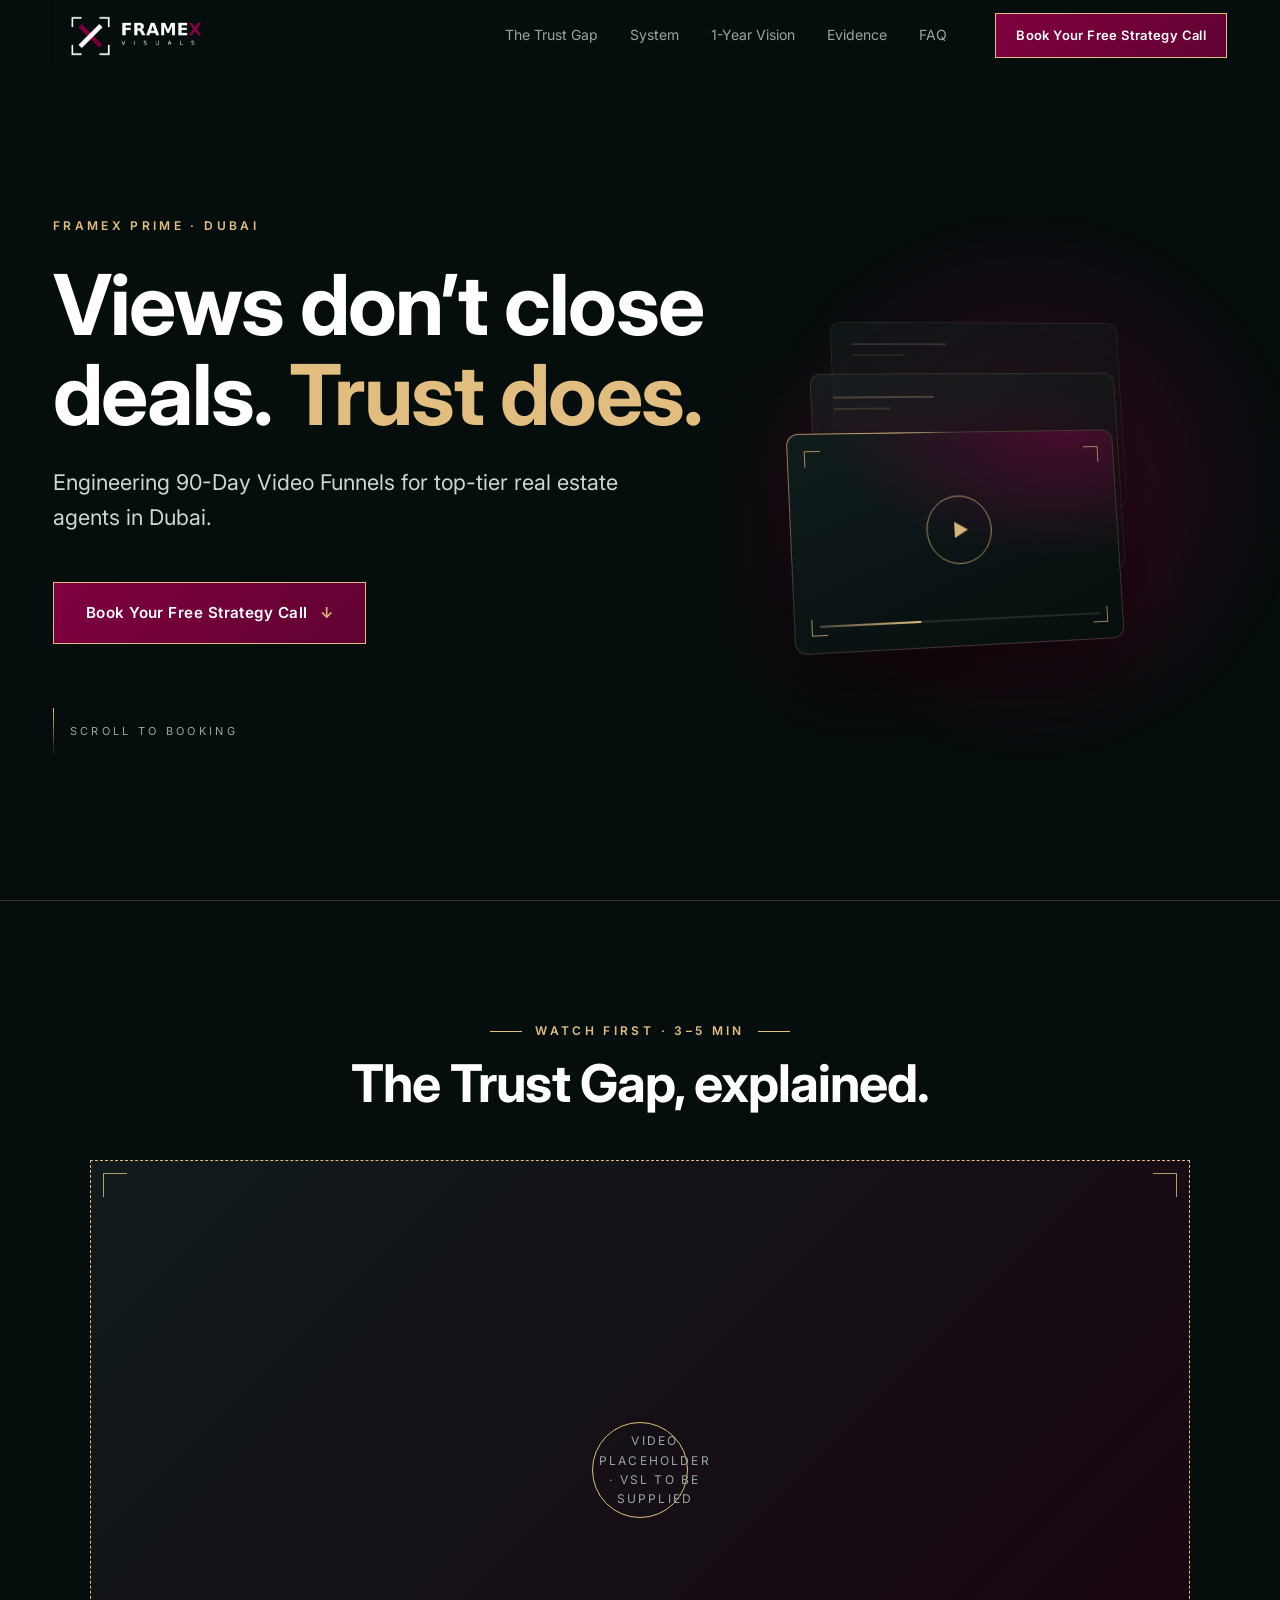
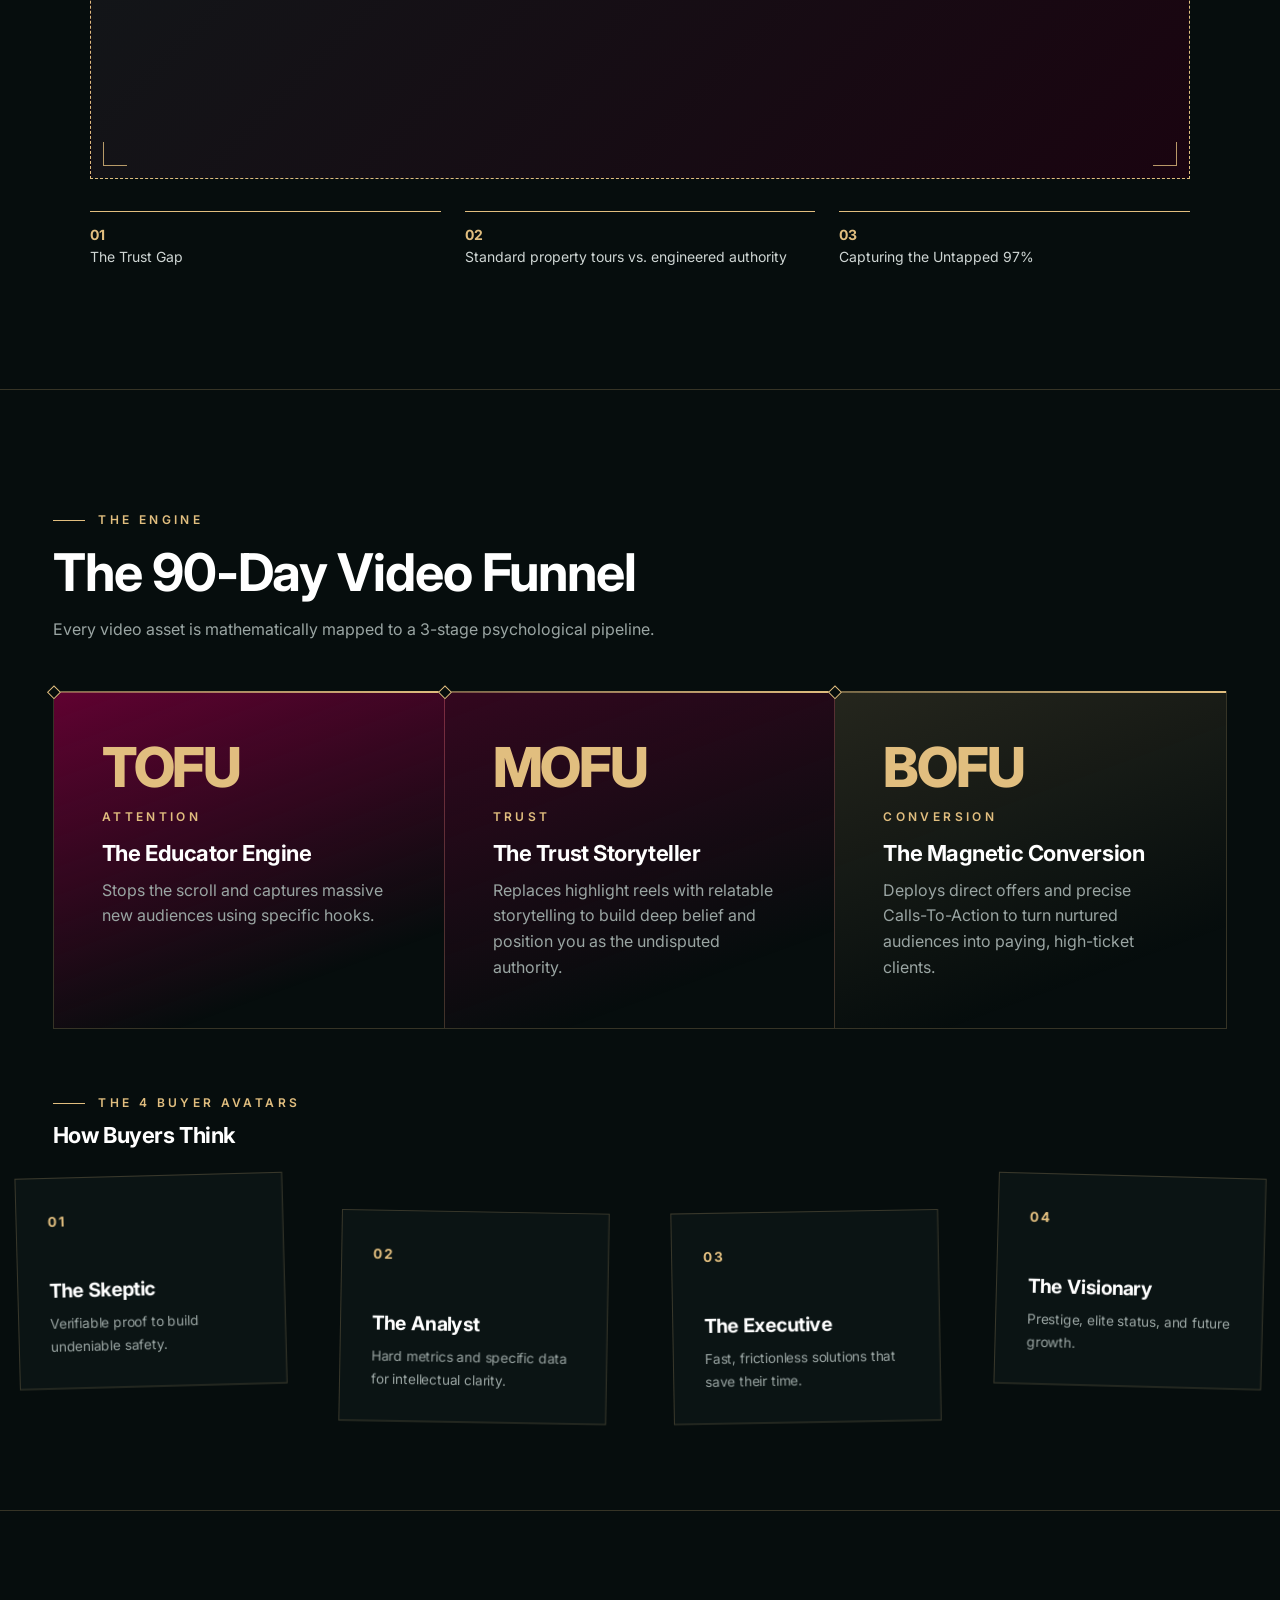
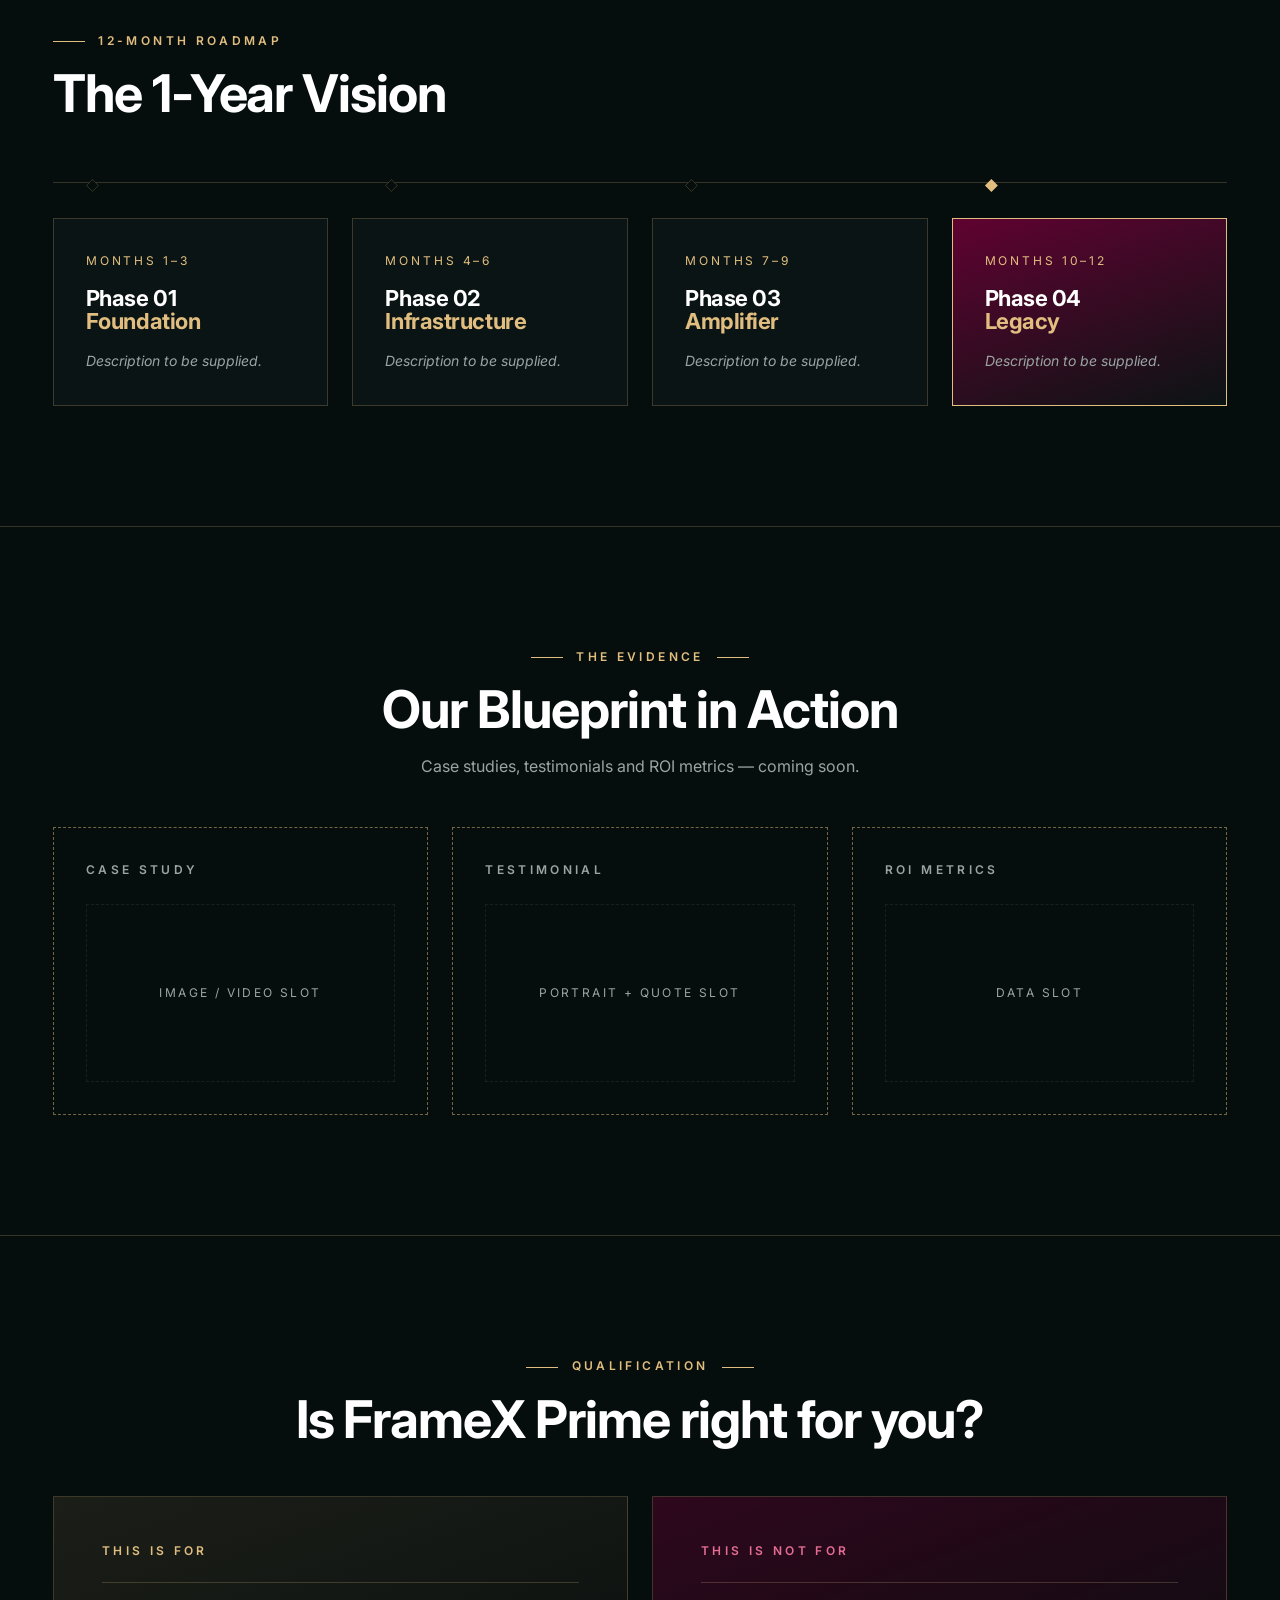
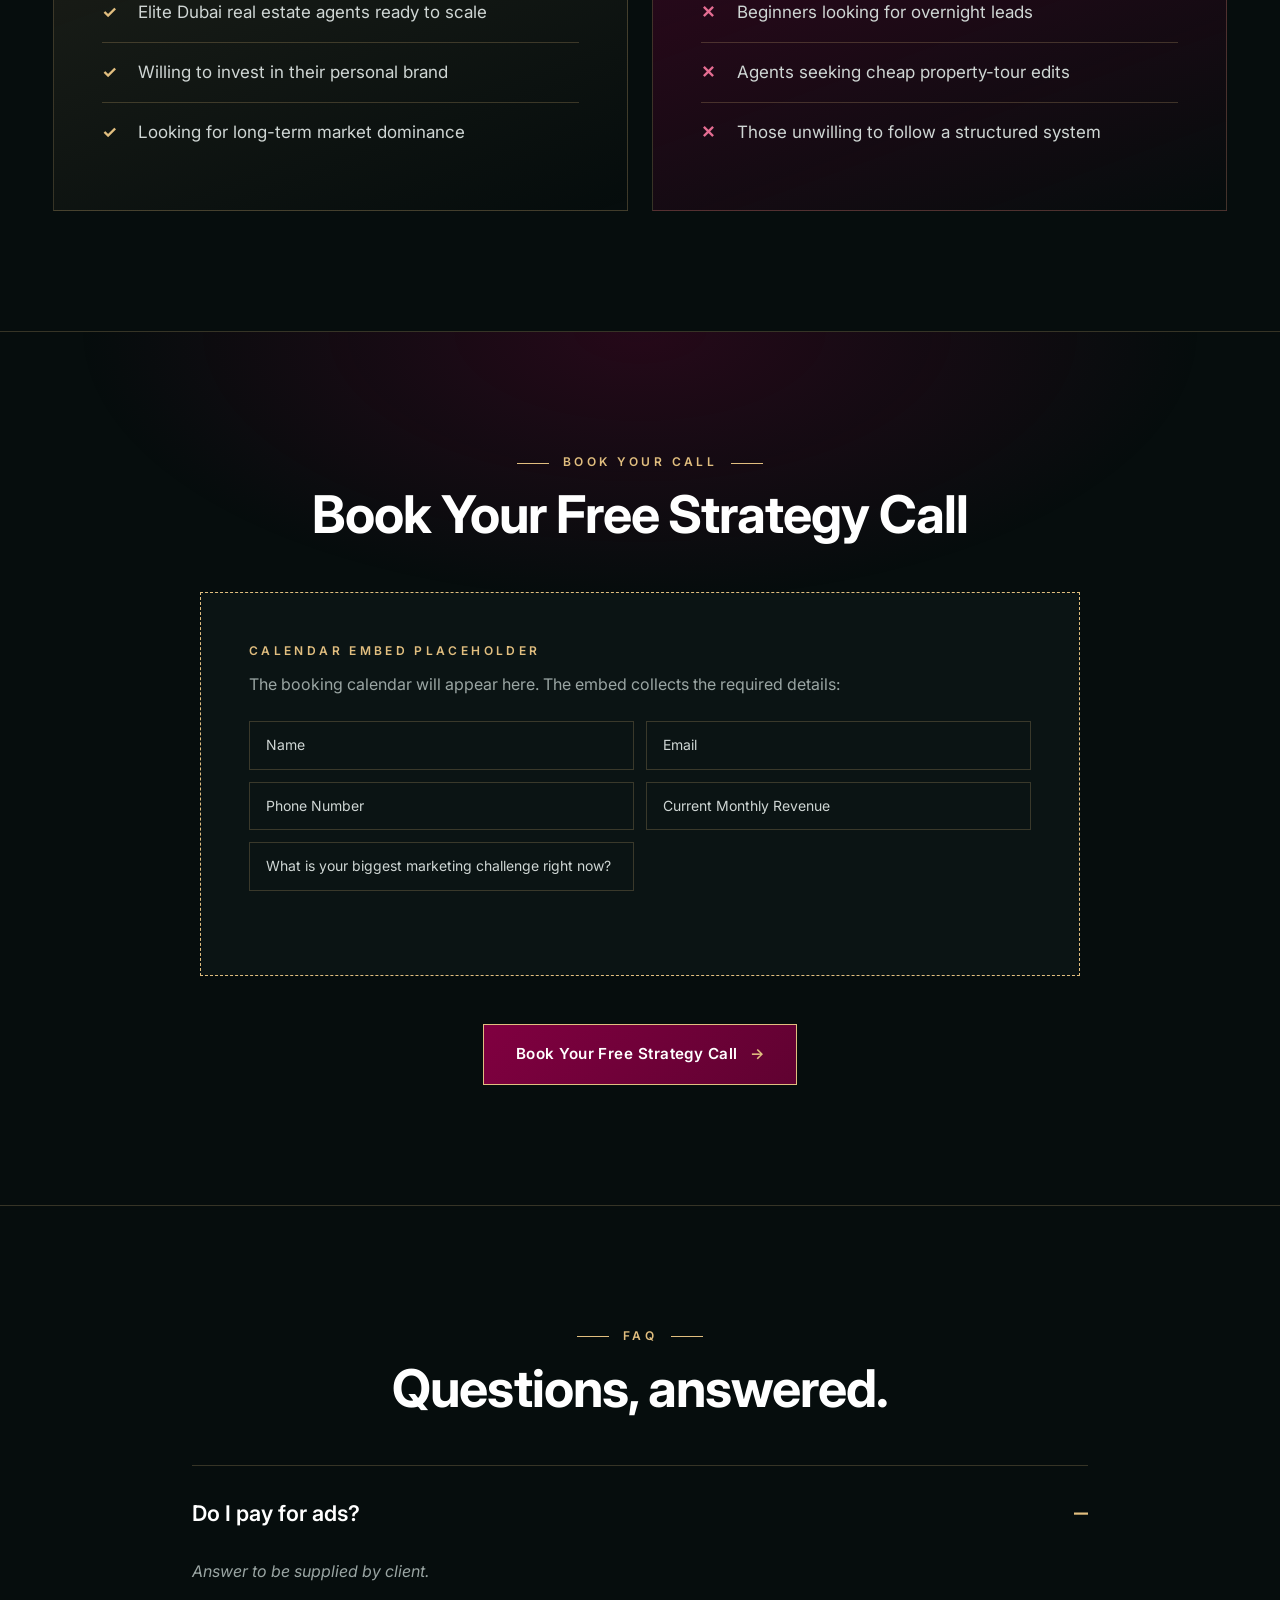
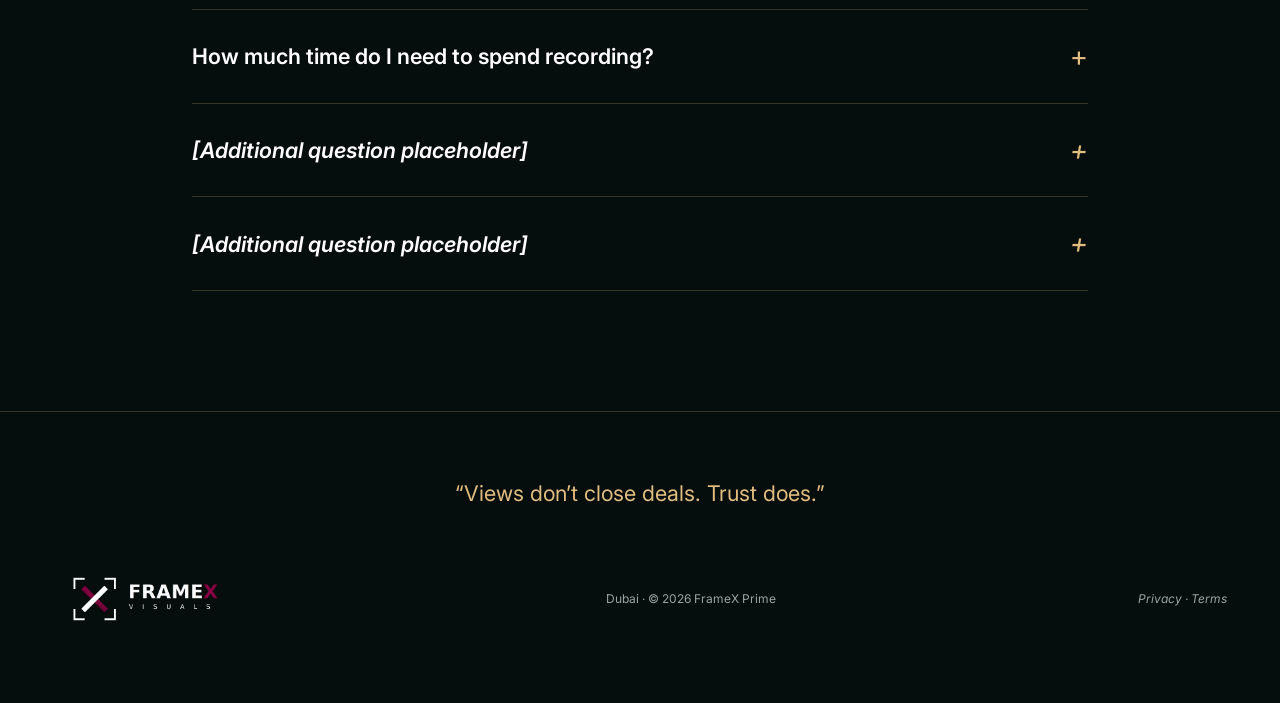
==== index.html @ e672932d "Initial FrameX website" ====
<!DOCTYPE html>
<html lang="en">

<head>
  <meta charset="utf-8">
  <meta name="viewport" content="width=device-width, initial-scale=1">
  <title>FrameX Prime | 90-Day Video Funnels for Dubai Real Estate Agents</title>
  <meta name="description"
    content="Engineering 90-Day Video Funnels for top-tier real estate agents in Dubai. Views don't close deals. Trust does.">
  <meta name="theme-color" content="#060D0D">
  <meta name="color-scheme" content="dark">

  <meta property="og:type" content="website">
  <meta property="og:title" content="FrameX Prime | Views don't close deals. Trust does.">
  <meta property="og:description" content="Engineering 90-Day Video Funnels for top-tier real estate agents in Dubai.">
  <!-- PLACEHOLDER: add a 1200x630 social image -->
  <meta property="og:image" content="assets/images/Logo01">

  <!-- PLACEHOLDER: add favicon files -->
  <link rel="icon" href="assets/images/Logo02.jpeg" type="image">

  <link rel="preconnect" href="https://fonts.googleapis.com">
  <link rel="preconnect" href="https://fonts.gstatic.com" crossorigin>
  <link href="https://fonts.googleapis.com/css2?family=Inter:wght@400;600;700;800&display=swap" rel="stylesheet">
  <link rel="stylesheet" href="css/style.css">
  <link rel="stylesheet" href="css/responsive.css">
  <link rel="stylesheet" href="css/animations.css">
  <script src="js/config.js" defer></script>
  <script src="js/script.js" defer></script>
  <script src="js/animations.js" defer></script>
  <script>
    /* Lets CSS hide reveal elements only when JS is running. Failsafe shows content if script.js never starts. */
    document.documentElement.classList.add("js");
    setTimeout(function () {
      if (!document.documentElement.hasAttribute("data-ready")) document.documentElement.classList.remove("js");
    }, 4000);
  </script>
</head>

<body>
  <a class="skip-link" href="#main">Skip to content</a>

  <!-- 1. HEADER -->
  <header class="site-header" data-header>
    <div class="container site-header__inner">
      <a class="site-header__logo" href="#hero" aria-label="FrameX Prime home">
        <img src="assets/images/Logo01.jpeg" alt="FrameX Prime" width="160" height="40" fetchpriority="high"
          decoding="async">
      </a>

      <button class="nav-toggle" type="button" aria-label="Menu" aria-expanded="false" aria-controls="primary-nav"
        data-nav-toggle>
        <span class="nav-toggle__label">Menu</span>
        <span class="nav-toggle__bars" aria-hidden="true"></span>
      </button>

      <nav class="site-nav" id="primary-nav" aria-label="Primary" data-nav>
        <ul class="site-nav__list">
          <li><a href="#vsl">The Trust Gap</a></li>
          <li><a href="#system">System</a></li>
          <li><a href="#vision">1-Year Vision</a></li>
          <li><a href="#evidence">Evidence</a></li>
          <li><a href="#faq">FAQ</a></li>
        </ul>
        <a class="btn btn--sm" href="#book">Book Your Free Strategy Call</a>
      </nav>
    </div>
  </header>

  <main id="main" tabindex="-1">

    <!-- 2. HERO -->
    <section class="hero" id="hero" aria-labelledby="hero-title">

      <!-- FrameX hero visual: floating frame stack (decorative) -->
      <div class="fx-visual" aria-hidden="true">
        <div class="fx-visual__glow"></div>

        <div class="fx-tilt">
          <div class="fx-float">

            <div class="fx-layer fx-layer--back">
              <div class="fx-card">
                <span class="fx-card__line"></span>
                <span class="fx-card__line fx-card__line--short"></span>
              </div>
            </div>

            <div class="fx-layer fx-layer--mid">
              <div class="fx-card">
                <span class="fx-card__line"></span>
                <span class="fx-card__line fx-card__line--short"></span>
              </div>
            </div>

            <div class="fx-layer fx-layer--front">
              <div class="fx-card fx-card--front">
                <span class="fx-card__edge"></span>
                <div class="fx-card__face">
                  <span class="fx-card__corner fx-card__corner--tl"></span>
                  <span class="fx-card__corner fx-card__corner--tr"></span>
                  <span class="fx-card__corner fx-card__corner--bl"></span>
                  <span class="fx-card__corner fx-card__corner--br"></span>
                  <span class="fx-card__play"></span>
                  <span class="fx-card__track"><span class="fx-card__bar"></span></span>
                  <span class="fx-card__sheen"></span>
                </div>
              </div>
            </div>

          </div>
        </div>

        <span class="fx-dust" style="--l:8%;--t:78%;--d:9s;--delay:0s"></span>
        <span class="fx-dust" style="--l:22%;--t:88%;--d:11s;--delay:2s"></span>
        <span class="fx-dust" style="--l:46%;--t:92%;--d:10s;--delay:4s"></span>
        <span class="fx-dust" style="--l:68%;--t:84%;--d:12s;--delay:1s"></span>
        <span class="fx-dust" style="--l:84%;--t:90%;--d:9.5s;--delay:5s"></span>
        <span class="fx-dust" style="--l:92%;--t:70%;--d:13s;--delay:3s"></span>
      </div>

      <div class="container hero__inner">
        <p class="eyebrow" data-hero="eyebrow">FrameX Prime · Dubai</p>
        <h1 class="hero__title" id="hero-title" data-hero-split>
          Views don’t close deals. <span class="text-gold">Trust does.</span>
        </h1>
        <p class="hero__lead" data-hero="lead">Engineering 90-Day Video Funnels for top-tier real estate agents in
          Dubai.</p>
        <a class="btn" href="#book" data-hero="cta">
          Book Your Free Strategy Call
          <span class="btn__icon" aria-hidden="true">↓</span>
        </a>
        <p class="hero__cue" aria-hidden="true" data-hero="cue">Scroll to booking</p>
      </div>
    </section>

    <!-- 3. VSL -->
    <section class="section" id="vsl" aria-labelledby="vsl-title">
      <div class="container">
        <header class="section__head section__head--center" data-reveal>
          <p class="eyebrow">Watch First · 3–5 min</p>
          <h2 class="section__title" id="vsl-title">The Trust Gap, explained.</h2>
        </header>

        <!-- PLACEHOLDER: replace this block with the real video (<video> or embed) -->
        <div class="video-slot fx-video" data-placeholder data-reveal data-fx-inview>
          <button class="video-slot__play" type="button" aria-disabled="true"
            aria-label="Play video (video not yet supplied)">
            <p class="video-slot__label">Video placeholder · VSL to be supplied</p>
        </div>

        <ol class="vsl-points" data-reveal>
          <li><span class="vsl-points__num">01</span> The Trust Gap</li>
          <li><span class="vsl-points__num">02</span> Standard property tours vs. engineered authority</li>
          <li><span class="vsl-points__num">03</span> Capturing the Untapped 97%</li>
        </ol>
      </div>
    </section>

    <!-- 4. THE FRAMEX SYSTEM -->
    <section class="section fx-system" id="system" aria-labelledby="system-title">
      <div class="container">
        <header class="section__head" data-reveal>
          <p class="eyebrow">The Engine</p>
          <h2 class="section__title" id="system-title">The 90-Day Video Funnel</h2>
          <p class="section__lead">Every video asset is mathematically mapped to a 3-stage psychological pipeline.</p>
        </header>

        <ol class="pipeline fx-pipeline" data-fx-inview>
          <li class="pipeline__stage pipeline__stage--tofu" data-reveal>
            <p class="pipeline__code">TOFU</p>
            <p class="eyebrow">Attention</p>
            <h3 class="pipeline__title">The Educator Engine</h3>
            <p>Stops the scroll and captures massive new audiences using specific hooks.</p>
          </li>
          <li class="pipeline__stage pipeline__stage--mofu" data-reveal>
            <p class="pipeline__code">MOFU</p>
            <p class="eyebrow">Trust</p>
            <h3 class="pipeline__title">The Trust Storyteller</h3>
            <p>Replaces highlight reels with relatable storytelling to build deep belief and position you as the
              undisputed authority.</p>
          </li>
          <li class="pipeline__stage pipeline__stage--bofu" data-reveal>
            <p class="pipeline__code">BOFU</p>
            <p class="eyebrow">Conversion</p>
            <h3 class="pipeline__title">The Magnetic Conversion</h3>
            <p>Deploys direct offers and precise Calls-To-Action to turn nurtured audiences into paying, high-ticket
              clients.</p>
          </li>
        </ol>

        <div class="avatars">
          <header class="section__head" data-reveal>
            <p class="eyebrow">The 4 Buyer Avatars</p>
            <h3 class="section__subtitle">How Buyers Think</h3>
          </header>
          <ul class="avatars__grid fx-avatars">
            <li class="avatar-card" data-reveal>
              <span class="avatar-card__num">01</span>
              <h4 class="avatar-card__title">The Skeptic</h4>
              <p>Verifiable proof to build undeniable safety.</p>
            </li>
            <li class="avatar-card" data-reveal>
              <span class="avatar-card__num">02</span>
              <h4 class="avatar-card__title">The Analyst</h4>
              <p>Hard metrics and specific data for intellectual clarity.</p>
            </li>
            <li class="avatar-card" data-reveal>
              <span class="avatar-card__num">03</span>
              <h4 class="avatar-card__title">The Executive</h4>
              <p>Fast, frictionless solutions that save their time.</p>
            </li>
            <li class="avatar-card" data-reveal>
              <span class="avatar-card__num">04</span>
              <h4 class="avatar-card__title">The Visionary</h4>
              <p>Prestige, elite status, and future growth.</p>
            </li>
          </ul>
        </div>
      </div>
    </section>

    <!-- 5. THE 1-YEAR VISION -->
    <section class="section" id="vision" aria-labelledby="vision-title">
      <div class="container">
        <header class="section__head" data-reveal>
          <p class="eyebrow">12-Month Roadmap</p>
          <h2 class="section__title" id="vision-title">The 1-Year Vision</h2>
        </header>

        <ol class="roadmap" data-roadmap>
          <li class="roadmap__item" data-reveal>
            <p class="roadmap__months">Months 1–3</p>
            <h3 class="roadmap__title"><span>Phase 01</span> Foundation</h3>
            <p class="roadmap__text" data-placeholder>Description to be supplied.</p>
          </li>
          <li class="roadmap__item" data-reveal>
            <p class="roadmap__months">Months 4–6</p>
            <h3 class="roadmap__title"><span>Phase 02</span> Infrastructure</h3>
            <p class="roadmap__text" data-placeholder>Description to be supplied.</p>
          </li>
          <li class="roadmap__item" data-reveal>
            <p class="roadmap__months">Months 7–9</p>
            <h3 class="roadmap__title"><span>Phase 03</span> Amplifier</h3>
            <p class="roadmap__text" data-placeholder>Description to be supplied.</p>
          </li>
          <li class="roadmap__item roadmap__item--final" data-reveal>
            <p class="roadmap__months">Months 10–12</p>
            <h3 class="roadmap__title"><span>Phase 04</span> Legacy</h3>
            <p class="roadmap__text" data-placeholder>Description to be supplied.</p>
          </li>
        </ol>
      </div>
    </section>

    <!-- 6. THE EVIDENCE -->
    <section class="section" id="evidence" aria-labelledby="evidence-title">
      <div class="container">
        <header class="section__head section__head--center" data-reveal>
          <p class="eyebrow">The Evidence</p>
          <h2 class="section__title" id="evidence-title">Our Blueprint in Action</h2>
          <p class="section__lead">Case studies, testimonials and ROI metrics — coming soon.</p>
        </header>

        <ul class="evidence__grid fx-evidence" data-fx-inview>
          <li class="placeholder-card" data-placeholder data-reveal>
            <p class="eyebrow">Case Study</p>
            <div class="placeholder-card__box">Image / video slot</div>
          </li>
          <li class="placeholder-card" data-placeholder data-reveal>
            <p class="eyebrow">Testimonial</p>
            <div class="placeholder-card__box">Portrait + quote slot</div>
          </li>
          <li class="placeholder-card" data-placeholder data-reveal>
            <p class="eyebrow">ROI Metrics</p>
            <div class="placeholder-card__box">Data slot</div>
          </li>
        </ul>
      </div>
    </section>

    <!-- 7. QUALIFICATION -->
    <section class="section" id="qualification" aria-labelledby="qualification-title">
      <div class="container">
        <header class="section__head section__head--center" data-reveal>
          <p class="eyebrow">Qualification</p>
          <h2 class="section__title" id="qualification-title">Is FrameX Prime right for you?</h2>
        </header>

        <div class="fit fx-fit" data-fx-inview>
          <div class="fit__col fit__col--for" data-reveal>
            <h3 class="eyebrow">This is for</h3>
            <ul class="fit__list">
              <li>Elite Dubai real estate agents ready to scale</li>
              <li>Willing to invest in their personal brand</li>
              <li>Looking for long-term market dominance</li>
            </ul>
          </div>
          <div class="fit__col fit__col--not" data-reveal>
            <h3 class="eyebrow">This is not for</h3>
            <ul class="fit__list">
              <li>Beginners looking for overnight leads</li>
              <li>Agents seeking cheap property-tour edits</li>
              <li>Those unwilling to follow a structured system</li>
            </ul>
          </div>
        </div>
      </div>
    </section>

    <!-- 8. BOOKING (primary conversion) -->
    <section class="section section--booking" id="book" aria-labelledby="book-title">
      <div class="container">
        <header class="section__head section__head--center" data-reveal>
          <p class="eyebrow">Book Your Call</p>
          <h2 class="section__title" id="book-title">Book Your Free Strategy Call</h2>
        </header>

        <!-- PLACEHOLDER: GoHighLevel / Calendly embed goes inside [data-booking-embed] -->
        <div class="booking-embed fx-embed" data-booking-embed data-placeholder data-reveal data-fx-inview>
          <p class="eyebrow">Calendar embed placeholder</p>
          <p>The booking calendar will appear here. The embed collects the required details:</p>
          <ul class="booking-embed__fields">
            <li>Name</li>
            <li>Email</li>
            <li>Phone Number</li>
            <li>Current Monthly Revenue</li>
            <li>What is your biggest marketing challenge right now?</li>
          </ul>
        </div>

        <p class="booking__cta fx-cta" data-reveal data-fx-inview>
          <a class="btn" href="#book" data-booking-link>
            Book Your Free Strategy Call
            <span class="btn__icon" aria-hidden="true">→</span>
          </a>
        </p>
      </div>
    </section>

    <!-- 9. FAQ -->
    <section class="section" id="faq" aria-labelledby="faq-title">
      <div class="container container--narrow">
        <header class="section__head section__head--center" data-reveal>
          <p class="eyebrow">FAQ</p>
          <h2 class="section__title" id="faq-title">Questions, answered.</h2>
        </header>

        <div class="faq" data-faq data-reveal>
          <details class="faq__item" open>
            <summary class="faq__question">Do I pay for ads?</summary>
            <div class="faq__answer">
              <p data-placeholder>Answer to be supplied by client.</p>
            </div>
          </details>
          <details class="faq__item">
            <summary class="faq__question">How much time do I need to spend recording?</summary>
            <div class="faq__answer">
              <p data-placeholder>Answer to be supplied by client.</p>
            </div>
          </details>
          <details class="faq__item">
            <summary class="faq__question" data-placeholder>[Additional question placeholder]</summary>
            <div class="faq__answer">
              <p data-placeholder>Answer to be supplied by client.</p>
            </div>
          </details>
          <details class="faq__item">
            <summary class="faq__question" data-placeholder>[Additional question placeholder]</summary>
            <div class="faq__answer">
              <p data-placeholder>Answer to be supplied by client.</p>
            </div>
          </details>
        </div>
      </div>
    </section>

  </main>

  <!-- 10. FOOTER -->
  <footer class="site-footer">
    <div class="container">
      <p class="site-footer__quote">“Views don’t close deals. Trust does.”</p>
      <div class="site-footer__row">
        <a class="site-footer__logo" href="#hero" aria-label="FrameX Prime home">
          <img src="assets/images/Logo01.jpeg" alt="FrameX Prime" width="140" height="36" loading="lazy">
        </a>
        <p>Dubai · © <span data-year>2026</span> FrameX Prime</p>
        <!-- PLACEHOLDER: add real legal pages when supplied -->
        <p data-placeholder>Privacy · Terms</p>
      </div>
    </div>
  </footer>
</body>

</html>
---- css/style.css ----
/* ==========================================================================
   FrameX Prime — style.css
   1. Design tokens   2. Base   3. Layout   4. Components   5. Sections
   ========================================================================== */

/* 1. DESIGN TOKENS ------------------------------------------------------- */
:root {
  /* Color (taken from the FrameX brand assets) */
  --color-background: #060d0d;
  --color-surface: #0b1414;
  --color-surface-raised: #101b1b;
  --color-gold: #e1be7f;
  --color-burgundy: #600231;
  --color-burgundy-light: #800040;
  --color-rose: #e56d93;
  --color-text: #ffffff;
  --color-text-soft: #cfd6d4;
  --color-muted: #9aa5a3;
  --color-line: rgba(225, 190, 127, 0.22);
  --color-line-subtle: rgba(255, 255, 255, 0.08);

  /* Typography (change the font in one place) */
  --font-sans: "Inter", Helvetica, Arial, sans-serif;
  --fs-hero: clamp(2.5rem, 1.1rem + 5.6vw, 5.25rem);
  --fs-h2: clamp(1.875rem, 1.2rem + 2.7vw, 3.25rem);
  --fs-h3: clamp(1.125rem, 1rem + 0.5vw, 1.375rem);
  --fs-lead: clamp(1.0625rem, 0.95rem + 0.5vw, 1.375rem);
  --fs-body: 1rem;
  --fs-small: 0.875rem;
  --fs-eyebrow: 0.75rem;

  /* Spacing */
  --space-1: 0.25rem;
  --space-2: 0.5rem;
  --space-3: 0.75rem;
  --space-4: 1rem;
  --space-5: 1.5rem;
  --space-6: 2rem;
  --space-7: 3rem;
  --space-8: 4rem;
  --section-padding: clamp(4.5rem, 3rem + 6vw, 7.5rem);
  --gutter: clamp(1.25rem, 0.5rem + 3.5vw, 6rem);

  /* Layout */
  --container-width: 78rem;
  --container-narrow: 56rem;
  --header-height: 4.5rem;

  /* Motion */
  --ease-out: cubic-bezier(0.22, 1, 0.36, 1);
  --duration-fast: 0.2s;
  --duration-base: 0.4s;
}

/* 2. BASE ---------------------------------------------------------------- */
*,
*::before,
*::after {
  box-sizing: border-box;
}

html {
  scroll-padding-top: var(--header-height);
  -webkit-text-size-adjust: 100%;
}

body {
  margin: 0;
  font-family: var(--font-sans);
  font-size: var(--fs-body);
  line-height: 1.6;
  color: var(--color-text);
  background: var(--color-background);
  -webkit-font-smoothing: antialiased;
}

h1,
h2,
h3,
h4,
p,
ul,
ol {
  margin: 0;
}

h1,
h2,
h3,
h4 {
  line-height: 1.08;
  letter-spacing: -0.02em;
  font-weight: 700;
}

ul,
ol {
  padding: 0;
  list-style: none;
}

p {
  color: var(--color-muted);
}

a {
  color: inherit;
  text-decoration: none;
}

img,
video {
  display: block;
  max-width: 100%;
  height: auto;
}

button {
  font: inherit;
  color: inherit;
  cursor: pointer;
}

:focus-visible {
  outline: 2px solid var(--color-gold);
  outline-offset: 3px;
}

.skip-link {
  position: fixed;
  top: var(--space-3);
  left: var(--space-3);
  z-index: 200;
  padding: var(--space-3) var(--space-4);
  background: var(--color-gold);
  color: #000;
  font-weight: 600;
  transform: translateY(-200%);
}

.skip-link:focus {
  transform: none;
}

.visually-hidden {
  position: absolute;
  width: 1px;
  height: 1px;
  margin: -1px;
  padding: 0;
  overflow: hidden;
  clip-path: inset(50%);
  white-space: nowrap;
}

main:focus {
  outline: none;
}

@media (prefers-reduced-motion: reduce) {

  *,
  *::before,
  *::after {
    animation-duration: 0.01ms !important;
    transition-duration: 0.01ms !important;
    scroll-behavior: auto !important;
  }
}

@media (prefers-reduced-motion: no-preference) {
  html {
    scroll-behavior: smooth;
  }
}

/* 3. LAYOUT -------------------------------------------------------------- */
.container {
  width: min(100% - 2 * var(--gutter), var(--container-width));
  margin-inline: auto;
}

.container--narrow {
  width: min(100% - 2 * var(--gutter), var(--container-narrow));
}

.section {
  padding-block: var(--section-padding);
  border-top: 1px solid var(--color-line);
}

.section__head {
  margin-bottom: var(--space-7);
}

.section__head--center {
  text-align: center;
}

.section__head--center .section__lead {
  margin-inline: auto;
}

.section__title {
  font-size: var(--fs-h2);
  margin-top: var(--space-4);
}

.section__subtitle {
  font-size: var(--fs-h3);
  margin-top: var(--space-3);
}

.section__lead {
  max-width: 40rem;
  margin-top: var(--space-4);
}

/* 4. COMPONENTS ---------------------------------------------------------- */
.eyebrow {
  font-size: var(--fs-eyebrow);
  font-weight: 600;
  letter-spacing: 0.28em;
  text-transform: uppercase;
  color: var(--color-gold);
}

.text-gold {
  color: var(--color-gold);
}

/* Placeholders awaiting official assets/content */
p[data-placeholder],
summary[data-placeholder] {
  font-style: italic;
}

.btn {
  display: inline-flex;
  align-items: center;
  gap: var(--space-3);
  padding: 1.1rem 2rem;
  font-size: 0.95rem;
  font-weight: 600;
  letter-spacing: 0.03em;
  color: var(--color-text);
  background: linear-gradient(135deg, var(--color-burgundy-light), var(--color-burgundy));
  border: 1px solid var(--color-gold);
  transition: transform var(--duration-fast) var(--ease-out),
    box-shadow var(--duration-base) var(--ease-out);
}

.btn__icon {
  color: var(--color-gold);
  transition: transform var(--duration-fast) var(--ease-out);
}

.btn--sm {
  padding: 0.7rem 1.25rem;
  font-size: 0.8125rem;
}

@media (hover: hover) {
  .btn:hover {
    transform: translateY(-2px);
    box-shadow: 0 10px 30px rgba(128, 0, 64, 0.35);
  }

  .btn:hover .btn__icon {
    transform: translateX(3px);
  }
}

/* 5. SECTIONS ------------------------------------------------------------ */

/* Header */
.site-header {
  position: fixed;
  inset: 0 0 auto 0;
  z-index: 100;
  height: var(--header-height);
  border-bottom: 1px solid transparent;
  transition: background-color var(--duration-base) var(--ease-out),
    border-color var(--duration-base) var(--ease-out);
}

.site-header.is-scrolled {
  background: rgba(6, 13, 13, 0.85);
  backdrop-filter: blur(12px);
  border-color: var(--color-line);
}

.site-header__inner {
  height: 100%;
  display: flex;
  align-items: center;
  justify-content: space-between;
  gap: var(--space-5);
}

.site-header__logo img {
  height: 4.5rem;
  width: auto;
}

.nav-toggle {
  display: none;
}

.site-nav {
  display: flex;
  align-items: center;
  gap: var(--space-7);
}

.site-nav__list {
  display: flex;
  gap: var(--space-6);
  font-size: var(--fs-small);
  color: var(--color-muted);
}

.site-nav__list a {
  padding-block: var(--space-2);
  transition: color var(--duration-fast);
}

.site-nav__list a:hover {
  color: var(--color-gold);
}

/* Hero */
.hero {
  position: relative;
  isolation: solate;
  overflow: clip;
  min-height: clamp(36rem, 100svh, 62rem);
  display: flex;
  align-items: center;
  padding-top: var(--header-height);
}

.hero::before {
  animation: glow-drift 18s ease-in-out infinite alternate;
  will-change: transform;
}

.hero.is-offscreen::before {
  animation-play-state: paused;
}

.hero__title {
  max-width: 14ch;
  margin-block: var(--space-5);
  font-size: var(--fs-hero);
}

.hero__lead {
  max-width: 38rem;
  margin-bottom: var(--space-7);
  font-size: var(--fs-lead);
  color: var(--color-text-soft);
}

.hero__cue {
  display: flex;
  align-items: center;
  gap: var(--space-4);
  margin-top: var(--space-8);
  font-size: 0.6875rem;
  letter-spacing: 0.3em;
  text-transform: uppercase;
}

.hero__cue::before {
  content: "";
  width: 1px;
  height: 3rem;
  background: linear-gradient(var(--color-gold), transparent);
}

/* VSL */
.video-slot {
  width: min(100%, 68.75rem);
  margin-inline: auto;
  aspect-ratio: 16 / 9;
  display: flex;
  flex-direction: column;
  align-items: center;
  justify-content: center;
  gap: var(--space-5);
  border: 1px dashed var(--color-gold);
  background: linear-gradient(135deg, var(--color-surface-raised), #1a0410);
}

.video-slot__play {
  width: 6rem;
  height: 6rem;
  display: grid;
  place-items: center;
  border: 1px solid var(--color-gold);
  border-radius: 50%;
  background: transparent;
  color: var(--color-gold);
  transition: background-color var(--duration-fast), transform var(--duration-fast) var(--ease-out);
}

.video-slot__play:hover {
  background: rgba(225, 190, 127, 0.1);
  transform: scale(1.05);
}

.video-slot__label {
  font-size: var(--fs-eyebrow);
  letter-spacing: 0.18em;
  text-transform: uppercase;
}

.vsl-points {
  width: min(100%, 68.75rem);
  margin: var(--space-6) auto 0;
  display: grid;
  grid-template-columns: repeat(3, 1fr);
  gap: var(--space-5);
}

.vsl-points li {
  padding-top: var(--space-3);
  border-top: 1px solid var(--color-gold);
  font-size: var(--fs-small);
  color: var(--color-text-soft);
}

.vsl-points__num {
  display: block;
  font-weight: 700;
  color: var(--color-gold);
}

/* System: pipeline */
.pipeline {
  display: grid;
  grid-template-columns: repeat(3, 1fr);
  border: 1px solid var(--color-line);
}

.pipeline__stage {
  padding: var(--space-7);
  border-right: 1px solid var(--color-line);
}

.pipeline__stage:last-child {
  border-right: 0;
}

.pipeline__stage--tofu {
  background: linear-gradient(160deg, var(--color-burgundy), transparent 80%);
}

.pipeline__stage--mofu {
  background: linear-gradient(160deg, rgba(96, 2, 49, 0.5), transparent 80%);
}

.pipeline__stage--bofu {
  background: linear-gradient(160deg, rgba(225, 190, 127, 0.14), transparent 80%);
}

.pipeline__code {
  font-size: clamp(2.5rem, 2rem + 1.8vw, 4rem);
  font-weight: 800;
  letter-spacing: -0.04em;
  line-height: 1;
  color: var(--color-gold);
}

.pipeline__stage .eyebrow {
  display: block;
  margin-top: var(--space-3);
}

.pipeline__title {
  margin-block: var(--space-4) var(--space-3);
  font-size: var(--fs-h3);
}

/* System: buyer avatars */
.avatars {
  margin-top: var(--space-8);
}

.avatars .section__head {
  margin-bottom: var(--space-5);
}

.avatars__grid {
  display: grid;
  grid-template-columns: repeat(4, 1fr);
  gap: var(--space-5);
}

.avatar-card {
  padding: var(--space-6);
  background: var(--color-surface);
  border: 1px solid var(--color-line);
  transition: transform var(--duration-base) var(--ease-out),
    border-color var(--duration-base) var(--ease-out);
}

.avatar-card__num {
  font-size: var(--fs-small);
  font-weight: 700;
  letter-spacing: 0.2em;
  color: var(--color-gold);
}

.avatar-card__title {
  margin-block: var(--space-7) var(--space-3);
  font-size: 1.25rem;
}

.avatar-card p {
  font-size: var(--fs-small);
}

@media (hover: hover) {
  .avatar-card:hover {
    transform: translateY(-4px);
    border-color: var(--color-gold);
  }
}

/* 1-Year Vision */
.roadmap {
  --roadmap-progress: 1;
  /* JS can animate this 0 → 1 */
  position: relative;
  display: grid;
  grid-template-columns: repeat(4, 1fr);
  gap: var(--space-5);
}

.roadmap::before,
.roadmap::after {
  content: "";
  position: absolute;
  top: 0.75rem;
  left: 0;
  right: 0;
  height: 1px;
}

.roadmap::before {
  background: var(--color-line);
}

.roadmap::after {
  background: var(--color-gold);
  transform: scaleX(var(--roadmap-progress));
  transform-origin: left;
}

.roadmap__item {
  position: relative;
  padding: var(--space-6);
  margin-top: var(--space-7);
  background: var(--color-surface);
  border: 1px solid var(--color-line);
}

.roadmap__item::before {
  content: "";
  position: absolute;
  top: -2.5rem;
  left: var(--space-6);
  width: 0.8rem;
  height: 0.8rem;
  background: var(--color-background);
  border: 1px solid var(--color-gold);
  transform: rotate(45deg);
}

.roadmap__item--final {
  background: linear-gradient(160deg, var(--color-burgundy), var(--color-surface));
  border-color: var(--color-gold);
}

.roadmap__item--final::before {
  background: var(--color-gold);
}

.roadmap__months {
  font-size: var(--fs-eyebrow);
  letter-spacing: 0.24em;
  text-transform: uppercase;
  color: var(--color-gold);
}

.roadmap__title {
  margin-block: var(--space-4);
  font-size: var(--fs-h3);
  color: var(--color-gold);
}

.roadmap__title span {
  display: block;
  color: var(--color-text);
}





.roadmap__text {
  font-size: var(--fs-small);
}

/* Evidence */
.evidence__grid {
  display: grid;
  grid-template-columns: repeat(3, 1fr);
  gap: var(--space-5);
}

.placeholder-card {
  min-height: 18rem;
  display: flex;
  flex-direction: column;
  justify-content: space-between;
  gap: var(--space-5);
  padding: var(--space-6);
  border: 1px dashed rgba(225, 190, 127, 0.5);
}

.placeholder-card .eyebrow {
  color: var(--color-muted);
}

.placeholder-card__box {
  flex: 1;
  display: grid;
  place-items: center;
  min-height: 7rem;
  border: 1px dashed var(--color-line-subtle);
  font-size: var(--fs-eyebrow);
  letter-spacing: 0.2em;
  text-transform: uppercase;
  color: var(--color-muted);
}

/* Qualification */
.fit {
  display: grid;
  grid-template-columns: 1fr 1fr;
  gap: var(--space-5);
}

.fit__col {
  padding: var(--space-7);
  border: 1px solid var(--color-line);
}

.fit__col--for {
  background: linear-gradient(160deg, rgba(225, 190, 127, 0.1), transparent);
}

.fit__col--not {
  background: linear-gradient(160deg, rgba(96, 2, 49, 0.45), transparent);
}

.fit__col--not .eyebrow {
  color: var(--color-rose);
}

.fit__list {
  margin-top: var(--space-5);
}

.fit__list li {
  position: relative;
  padding: var(--space-4) 0 var(--space-4) 2.25rem;
  border-top: 1px solid var(--color-line);
  font-size: 1.0625rem;
  color: var(--color-text-soft);
}

.fit__list li::before {
  position: absolute;
  left: 0;
  font-weight: 700;
}

.fit__col--for .fit__list li::before {
  content: "✓";
  content: "✓" / "";
  color: var(--color-gold);
}

.fit__col--not .fit__list li::before {
  content: "✕";
  content: "✕" / "";
  color: var(--color-rose);
}

/* Booking */
.section--booking {
  background: radial-gradient(50rem 24rem at 50% 0%, rgba(96, 2, 49, 0.35), transparent 70%);
}

.booking-embed {
  width: min(100%, 55rem);
  min-height: 24rem;
  margin-inline: auto;
  padding: var(--space-7);
  border: 1px dashed var(--color-gold);
  background: var(--color-surface);
}

.booking-embed>p:not(.eyebrow) {
  margin-top: var(--space-3);
}

.booking-embed__fields {
  margin-top: var(--space-5);
  display: grid;
  grid-template-columns: repeat(2, 1fr);
  gap: var(--space-3);
}

.booking-embed__fields li {
  padding: var(--space-3) var(--space-4);
  border: 1px solid var(--color-line);
  font-size: var(--fs-small);
  color: var(--color-text-soft);
}

.booking__cta {
  margin-top: var(--space-7);
  text-align: center;
}

/* FAQ */
.faq__item {
  border-top: 1px solid var(--color-line);
}

.faq__item:last-child {
  border-bottom: 1px solid var(--color-line);
}

.faq__question {
  display: flex;
  align-items: center;
  justify-content: space-between;
  gap: var(--space-5);
  padding-block: var(--space-5);
  font-size: clamp(1.0625rem, 0.95rem + 0.5vw, 1.375rem);
  font-weight: 600;
  list-style: none;
  cursor: pointer;
}

.faq__question::-webkit-details-marker {
  display: none;
}

.faq__question::after {
  content: "+";
  content: "+" / "";
  font-size: 1.75rem;
  font-weight: 400;
  color: var(--color-gold);
}

.faq__item[open] .faq__question::after {
  content: "–";
  content: "–" / "";
}

.faq__answer { max-width: 47.5rem; }

/* Footer */
.site-footer {
  padding-block: var(--space-8);
  border-top: 1px solid var(--color-line);
}

.site-footer__quote {
  margin-bottom: var(--space-7);
  text-align: center;
  font-size: var(--fs-lead);
  color: var(--color-gold);
}

.site-footer__row {
  display: flex;
  align-items: center;
  justify-content: space-between;
  gap: var(--space-5);
  font-size: 0.75rem;
}

.site-footer__logo img {
  height: 5rem;
  width: auto;
}

/* ==========================================================================
   6. MOTION — all gated behind prefers-reduced-motion
   ========================================================================== */

/* Lets the roadmap line animate through a CSS variable */
@property --roadmap-progress {
  syntax: "<number>";
  inherits: true;
  initial-value: 1;
}

/* FAQ: padding lives on the content so the panel can collapse to 0 height */


.faq__answer>* {
  padding-bottom: var(--space-5);
}

@media (hover: hover) {
  .faq__question:hover {
    color: var(--color-gold);
  }
}

@media (prefers-reduced-motion: no-preference) {
  /* Scroll / load reveals (classes added by script.js) */



  /* Roadmap line draws in when the section enters view */
  .js .roadmap {
    --roadmap-progress: 0;
    transition: --roadmap-progress 1.8s var(--ease-out);
  }

  .js .roadmap.is-drawn {
    --roadmap-progress: 1;
  }

  /* Hero: very slow ambient glow drift (compositor-only) */
  .hero::before {
    animation: glow-drift 18s ease-in-out infinite alternate;
  }

  /* ---- Hero intro: masked word reveal, then supporting elements ---- */
  .hero {
    --hero-ease: cubic-bezier(0.16, 1, 0.3, 1);
    --hero-start: 100ms;
    /* delay before the headline begins */
    --hero-word-stagger: 70ms;
    /* gap between headline words */
  }

  /* Each word sits in a clipped wrapper and slides up from below it */
  .split-word {
    display: inline-block;
    overflow: hidden;
    vertical-align: top;
    padding-bottom: 0.14em;
    /* keeps descenders from being clipped */
    margin-bottom: -0.14em;
  }

  .split-word__inner {
    display: inline-block;
  }

  .js .split-word__inner {
    transform: translateY(115%);
    transition: transform 1.1s var(--hero-ease) calc(var(--hero-start) + var(--i, 0) * var(--hero-word-stagger));
  }

  .js .hero.is-loaded .split-word__inner {
    transform: none;
  }

  /* Eyebrow, sub-headline, CTA, cue */
  .js .hero [data-hero] {
    opacity: 0;
    translate: 0 1.25rem;
    transition: opacity 0.9s var(--hero-ease), translate 1.1s var(--hero-ease);
  }

  .js .hero.is-loaded [data-hero] {
    opacity: 1;
    translate: 0 0;
  }

  .js .hero [data-hero="eyebrow"] {
    translate: none;
  }

  .js .hero.is-loaded [data-hero="lead"] {
    transition-delay: 450ms;
  }

  .js .hero.is-loaded [data-hero="cta"] {
    transition-delay: 600ms;
  }

  .js .hero.is-loaded [data-hero="cue"] {
    transition-delay: 900ms;
  }

  /* Background glow fades in */
  .js .hero::before {
    opacity: 0;
    transition: opacity 1.8s ease;
  }

  .js .hero.is-loaded::before {
    opacity: 1;
  }
}

@keyframes glow-drift {
  from {
    transform: translate3d(0, 0, 0);
  }

  to {
    transform: translate3d(-3%, 4%, 0) scale(1.05);
  }
}
---- css/responsive.css ----
/* ==========================================================================
   FrameX Prime — responsive.css
   Overrides for smaller screens. Loaded after style.css.
   Breakpoints: 1024 (tablet) · 960 (menu + stacked layouts) · 768 · 480 · 360
   ========================================================================== */

/* ---- ≤1024px: small laptop / tablet landscape ---------------------------- */
@media (max-width: 1024px) {
  .avatars__grid { grid-template-columns: repeat(2, 1fr); }
  .avatar-card__title { margin-top: var(--space-6); }
  .pipeline__stage { padding: var(--space-6); }
  .site-nav { gap: var(--space-5); }
  .site-nav__list { gap: var(--space-5); }
}

/* ---- ≤960px: mobile menu, stacked pipeline, vertical roadmap ------------- */
@media (max-width: 960px) {
  /* Header + mobile navigation (toggled via aria-expanded on .nav-toggle) */
  .site-header:has(.nav-toggle[aria-expanded="true"]) {
    background: var(--color-background);
    border-color: var(--color-line);
  }
  .site-header__logo img { height: 2.25rem; }

  .nav-toggle {
    display: inline-flex;
    align-items: center;
    gap: var(--space-3);
    min-height: 2.75rem;
    padding: 0 var(--space-2);
    background: none;
    border: 0;
    font-size: var(--fs-small);
    letter-spacing: 0.12em;
    text-transform: uppercase;
  }
  .nav-toggle__bars,
  .nav-toggle__bars::before,
  .nav-toggle__bars::after {
    display: block;
    width: 1.5rem;
    height: 2px;
    background: var(--color-gold);
    transition: transform var(--duration-base) var(--ease-out),
                background-color var(--duration-fast);
  }
  .nav-toggle__bars { position: relative; }
  .nav-toggle__bars::before,
  .nav-toggle__bars::after { content: ""; position: absolute; left: 0; }
  .nav-toggle__bars::before { transform: translateY(-6px); }
  .nav-toggle__bars::after { transform: translateY(6px); }
  .nav-toggle[aria-expanded="true"] .nav-toggle__bars { background: transparent; }
  .nav-toggle[aria-expanded="true"] .nav-toggle__bars::before { transform: rotate(45deg); }
  .nav-toggle[aria-expanded="true"] .nav-toggle__bars::after { transform: rotate(-45deg); }

  .site-nav {
    position: fixed;
    top: var(--header-height);
    left: 0;
    right: 0;
    max-height: calc(100svh - var(--header-height));
    overflow-y: auto;
    flex-direction: column;
    align-items: stretch;
    gap: var(--space-5);
    padding: var(--space-4) var(--gutter) var(--space-6);
    background: var(--color-background);
    border-bottom: 1px solid var(--color-line);
    /* closed state: hidden from sight AND from keyboard/screen readers */
    opacity: 0;
    visibility: hidden;
    transform: translateY(-0.75rem);
    pointer-events: none;
    transition: opacity var(--duration-base) var(--ease-out),
                transform var(--duration-base) var(--ease-out),
                visibility 0s linear var(--duration-base);
  }
  .nav-toggle[aria-expanded="true"] + .site-nav {
    opacity: 1;
    visibility: visible;
    transform: none;
    pointer-events: auto;
    transition-delay: 0s;
  }
  .site-nav__list { flex-direction: column; gap: 0; font-size: 1.125rem; }
  .site-nav__list a {
    display: block;
    padding-block: var(--space-4);
    border-bottom: 1px solid var(--color-line-subtle);
    color: var(--color-text-soft);
  }
  .site-nav .btn { width: 100%; justify-content: center; padding-block: 1rem; font-size: 0.95rem; }

  /* Pipeline stacks */
  .pipeline { grid-template-columns: 1fr; }
  .pipeline__stage { border-right: 0; border-bottom: 1px solid var(--color-line); }
  .pipeline__stage:last-child { border-bottom: 0; }

  /* Roadmap becomes a vertical timeline */
  .roadmap { grid-template-columns: 1fr; gap: var(--space-5); }
  .roadmap::before,
  .roadmap::after {
    top: 0;
    bottom: 0;
    left: 0.4rem;
    right: auto;
    width: 1px;
    height: auto;
  }
  .roadmap::after { transform: scaleY(var(--roadmap-progress)); transform-origin: top; }
  .roadmap__item { margin: 0 0 0 2.25rem; }
  .roadmap__item::before { top: 1.75rem; left: -2.25rem; }
}

/* ---- ≤768px: tablet portrait ---------------------------------------------- */
@media (max-width: 768px) {
  .section__head { margin-bottom: var(--space-6); }

  .hero { min-height: auto; padding-block: calc(var(--header-height) + var(--space-8)) var(--space-8); }
  .hero__title { max-width: none; }
  .hero__cue { display: none; }

  .video-slot { gap: var(--space-4); padding: var(--space-5); text-align: center; }
  .video-slot__play { width: 4.5rem; height: 4.5rem; }
  .vsl-points { grid-template-columns: 1fr; gap: var(--space-4); }

  .evidence__grid { grid-template-columns: 1fr; }
  .placeholder-card { min-height: 14rem; }

  .fit { grid-template-columns: 1fr; }
  .fit__col { padding: var(--space-6); }

  .booking-embed { padding: var(--space-6); min-height: 0; }
  .booking-embed__fields { grid-template-columns: 1fr; }

  .site-footer__row { flex-direction: column; text-align: center; }
}

/* ---- ≤480px: mobile ------------------------------------------------------- */
@media (max-width: 480px) {
  .avatars__grid { grid-template-columns: 1fr; gap: var(--space-4); }
  .avatar-card { padding: var(--space-5); }
  .avatar-card__title { margin-top: var(--space-5); }

  .hero .btn,
  .booking__cta .btn { width: 100%; justify-content: center; }

  .eyebrow { letter-spacing: 0.2em; }
  .pipeline__stage { padding: var(--space-5); }
  .roadmap__item { padding: var(--space-5); }
  .fit__col { padding: var(--space-5); }
  .fit__list li { font-size: 1rem; }
  .video-slot__label { font-size: 0.6875rem; letter-spacing: 0.12em; }
}

/* ---- ≤360px: small mobile ------------------------------------------------- */
@media (max-width: 360px) {
  :root { --header-height: 4rem; }
  .site-header__logo img { height: 2rem; }
  .nav-toggle__label { display: none; } /* icon-only; the button keeps its accessible name via aria-label in JS/HTML */
  .btn { padding: 1rem 1.25rem; font-size: 0.875rem; }
}
---- css/animations.css ----
/* ================= FRAME X MOTION SYSTEM ================= */
/* All rules are scoped to .fx-* classes. The static look comes first; motion
   lives only inside the no-preference query. */

/* ---- Hero visual: floating frame stack ---- */
.fx-visual {
  --fx-gold: 225, 190, 127;
  --fx-wine: 128, 0, 64;
  position: absolute;
  z-index: -1; /* behind the hero text, above the hero glow */
  top: calc(50% + var(--header-height) / 2);
  right: calc((100% - min(100% - 2 * var(--gutter), var(--container-width))) / 2);
  width: clamp(22rem, 36vw, 36rem);
  aspect-ratio: 1;
  transform: translateY(-50%);
  perspective: 1600px;
  perspective-origin: 30% 50%;
  pointer-events: none;
  user-select: none;
}

.fx-visual__glow {
  position: absolute;
  inset: -15%;
  background: radial-gradient(circle at 55% 50%, rgba(var(--fx-wine), 0.5), transparent 62%);
  opacity: 0.7;
}

/* 3D scene: tilt (mouse) > float (idle) > layers */
.fx-tilt {
  position: absolute;
  inset: 0;
  transform-style: preserve-3d;
  transform: rotateX(calc(6deg + var(--fx-py, 0) * -3deg))
             rotateY(calc(16deg + var(--fx-px, 0) * 5deg))
             rotateZ(-3deg);
  transition: transform 0.9s var(--ease-out);
}
.fx-float { position: absolute; inset: 0; transform-style: preserve-3d; }

.fx-layer {
  position: absolute;
  width: 74%;
  aspect-ratio: 16 / 10;
  opacity: var(--o);
  transform: translateZ(var(--z));
}
.fx-layer--back  { --o: 0.45; --z: -180px; left: 24%; top: 6%; }
.fx-layer--mid   { --o: 0.7;  --z: -90px;  left: 14%; top: 22%; }
.fx-layer--front { --o: 1;    --z: 0px;    left: 4%;  top: 38%; }

/* Cards */
.fx-card {
  position: relative;
  width: 100%;
  height: 100%;
  border-radius: 0.75rem;
  background: linear-gradient(150deg, rgba(20, 34, 34, 0.92), rgba(8, 14, 14, 0.92));
  box-shadow: inset 0 0 0 1px rgba(var(--fx-gold), 0.22),
              0 2.5rem 5rem rgba(0, 0, 0, 0.55);
}
.fx-card__line {
  position: absolute;
  top: 1.5rem;
  left: 1.5rem;
  width: 32%;
  height: 2px;
  background: rgba(var(--fx-gold), 0.4);
}
.fx-card__line--short { top: 2.25rem; width: 18%; opacity: 0.6; }

/* Front card: opaque face with a rotating light along its edge */
.fx-card--front {
  background: none;
  box-shadow: 0 2.5rem 5rem rgba(0, 0, 0, 0.6), 0 0 6rem rgba(var(--fx-wine), 0.3);
}
.fx-card__edge {
  position: absolute;
  inset: 0;
  overflow: hidden;
  border-radius: inherit;
  background: rgba(var(--fx-gold), 0.22);
}
.fx-card__edge::before {
  content: "";
  position: absolute;
  top: 50%;
  left: 50%;
  width: 200%;
  aspect-ratio: 1;
  translate: -50% -50%;
  background: conic-gradient(from 0deg, transparent 0 70%, rgba(var(--fx-gold), 0.95) 92%, transparent 100%);
}
.fx-card__face {
  position: absolute;
  inset: 1px;
  overflow: hidden;
  border-radius: calc(0.75rem - 1px);
  background:
    radial-gradient(120% 100% at 85% 0%, rgba(var(--fx-wine), 0.5), transparent 60%),
    linear-gradient(160deg, #101c1c, #070e0e);
}

/* Viewfinder corners */
.fx-card__corner {
  position: absolute;
  width: 1rem;
  height: 1rem;
  border: 0 solid rgba(var(--fx-gold), 0.7);
}
.fx-card__corner--tl { top: 1rem; left: 1rem; border-top-width: 1px; border-left-width: 1px; }
.fx-card__corner--tr { top: 1rem; right: 1rem; border-top-width: 1px; border-right-width: 1px; }
.fx-card__corner--bl { bottom: 1rem; left: 1rem; border-bottom-width: 1px; border-left-width: 1px; }
.fx-card__corner--br { bottom: 1rem; right: 1rem; border-bottom-width: 1px; border-right-width: 1px; }

/* Play ring */
.fx-card__play {
  position: absolute;
  top: 46%;
  left: 50%;
  display: grid;
  place-items: center;
  width: 4.25rem;
  height: 4.25rem;
  translate: -50% -50%;
  border: 1px solid rgba(var(--fx-gold), 0.7);
  border-radius: 50%;
}
.fx-card__play::before {
  content: "";
  margin-left: 0.2rem;
  border-style: solid;
  border-width: 0.55rem 0 0.55rem 0.9rem;
  border-color: transparent transparent transparent rgba(var(--fx-gold), 0.95);
}
.fx-card__play::after {
  content: "";
  position: absolute;
  inset: -1px;
  border: 1px solid rgba(var(--fx-gold), 0.55);
  border-radius: 50%;
  opacity: 0;
}

/* Progress line */
.fx-card__track {
  position: absolute;
  left: 1.5rem;
  right: 1.5rem;
  bottom: 1.5rem;
  height: 2px;
  overflow: hidden;
  background: rgba(255, 255, 255, 0.1);
}
.fx-card__bar {
  display: block;
  height: 100%;
  background: linear-gradient(90deg, rgba(var(--fx-gold), 0.2), rgb(var(--fx-gold)));
  transform: scaleX(0.35);
  transform-origin: left;
}

/* Light sheen (parked off-card until animated) */
.fx-card__sheen {
  position: absolute;
  inset: 0;
  background: linear-gradient(105deg, transparent 42%, rgba(255, 255, 255, 0.09) 50%, transparent 58%);
  translate: -120% 0;
}

/* Dust specks */
.fx-dust {
  position: absolute;
  top: var(--t);
  left: var(--l);
  width: 3px;
  height: 3px;
  border-radius: 50%;
  background: rgba(var(--fx-gold), 0.8);
  opacity: 0;
}

/* Tablet and mobile: hidden, so the existing layout is untouched */
@media (max-width: 960px) {
  .fx-visual { display: none; }
}

/* ---- Motion (skipped entirely when the user prefers reduced motion) ---- */
@media (prefers-reduced-motion: no-preference) {
  .fx-tilt { will-change: transform; }
  .fx-float { animation: fx-float 10s ease-in-out infinite; will-change: transform; }
  .fx-visual__glow { animation: fx-glow 8s ease-in-out infinite; }

  .fx-layer { animation: fx-layer-in 1.4s var(--ease-out) var(--delay, 0s) both; }
  .fx-layer--back  { --delay: 0.2s; }
  .fx-layer--mid   { --delay: 0.45s; }
  .fx-layer--front { --delay: 0.7s; }

  .fx-layer--back .fx-card  { animation: fx-drift 13s ease-in-out infinite alternate; }
  .fx-layer--mid .fx-card   { animation: fx-drift 11s ease-in-out -4s infinite alternate-reverse; }

  .fx-card__edge::before { animation: fx-turn 7s linear infinite; }
  .fx-card__play::after  { animation: fx-ring 3.2s ease-out infinite; }
  .fx-card__bar          { animation: fx-bar 9s ease-in-out infinite; }
  .fx-card__sheen        { animation: fx-sheen 9s ease-in-out 2s infinite; }
  .fx-card__corner       { animation: fx-pulse 6s ease-in-out infinite; }
  .fx-dust               { animation: fx-dust var(--d) ease-in-out var(--delay) infinite; }

  /* Reuse the existing hero off-screen flag so nothing runs unseen */
  .hero.is-offscreen .fx-visual,
  .hero.is-offscreen .fx-visual *,
  .hero.is-offscreen .fx-visual *::before,
  .hero.is-offscreen .fx-visual *::after { animation-play-state: paused; }
}

@keyframes fx-layer-in {
  from { opacity: 0; translate: 3.5rem 1rem; }
  to   { opacity: var(--o); translate: 0 0; }
}
@keyframes fx-float {
  0%, 100% { transform: translateY(0); }
  50%      { transform: translateY(-14px); }
}
@keyframes fx-drift {
  from { transform: translate(0, 0); }
  to   { transform: translate(10px, -8px); }
}
@keyframes fx-glow {
  0%, 100% { opacity: 0.55; transform: scale(1); }
  50%      { opacity: 0.9; transform: scale(1.1); }
}
@keyframes fx-turn { to { rotate: 360deg; } }
@keyframes fx-ring {
  0%   { opacity: 0.6; scale: 1; }
  100% { opacity: 0; scale: 1.7; }
}
@keyframes fx-bar {
  0%   { transform: scaleX(0); }
  85%, 100% { transform: scaleX(1); }
}
@keyframes fx-sheen {
  0%   { translate: -120% 0; }
  40%, 100% { translate: 120% 0; }
}
@keyframes fx-pulse { 0%, 100% { opacity: 0.45; } 50% { opacity: 0.9; } }
@keyframes fx-dust {
  0%   { opacity: 0; transform: translateY(0); }
  20%  { opacity: 0.8; }
  100% { opacity: 0; transform: translateY(-4.5rem); }
}


/* ---- Phase 2: Funnel journey line + avatar focus ---- */

/* Which stage is which (used for the staggered timing) */
.fx-pipeline .pipeline__stage:nth-child(1) { --fx-i: 0; }
.fx-pipeline .pipeline__stage:nth-child(2) { --fx-i: 1; }
.fx-pipeline .pipeline__stage:nth-child(3) { --fx-i: 2; }

@media (prefers-reduced-motion: no-preference) {
  .fx-pipeline .pipeline__stage { position: relative; }

  /* Gold line segment along the top of each stage */
  .fx-pipeline .pipeline__stage::after {
    content: "";
    position: absolute;
    top: -1px;
    left: 0;
    right: 0;
    height: 2px;
    background: linear-gradient(90deg, rgba(225, 190, 127, 0.4), var(--color-gold));
    transform: scaleX(0);
    transform-origin: left;
    transition: transform 0.8s linear calc(var(--fx-i) * 0.8s);
  }

  /* Diamond marker where each stage starts */
  .fx-pipeline .pipeline__stage::before {
    content: "";
    position: absolute;
    top: 0;
    left: 0;
    z-index: 1;
    width: 0.6rem;
    height: 0.6rem;
    background: var(--color-background);
    border: 1px solid var(--color-gold);
    transform: translate(-50%, -50%) rotate(45deg) scale(0);
    transition: transform 0.5s var(--ease-out) calc(var(--fx-i) * 0.8s);
  }

  /* TOFU / MOFU / BOFU labels brighten as the line arrives */
  .fx-pipeline .pipeline__code {
    opacity: 0.35;
    transition: opacity 0.9s var(--ease-out) calc(var(--fx-i) * 0.8s + 0.15s);
  }

  .fx-pipeline.is-in .pipeline__stage::after  { transform: scaleX(1); }
  .fx-pipeline.is-in .pipeline__stage::before { transform: translate(-50%, -50%) rotate(45deg) scale(1); }
  .fx-pipeline.is-in .pipeline__code          { opacity: 1; }
}

/* Stacked layout (tablet/mobile): the line runs down the left edge instead */
@media (max-width: 960px) and (prefers-reduced-motion: no-preference) {
  .fx-pipeline .pipeline__stage::after {
    top: 0;
    bottom: 0;
    left: -1px;
    right: auto;
    width: 2px;
    height: auto;
    background: linear-gradient(180deg, rgba(225, 190, 127, 0.4), var(--color-gold));
    transform: scaleY(0);
    transform-origin: top;
  }
  .fx-pipeline.is-in .pipeline__stage::after { transform: scaleY(1); }
}

/* Avatars: focus the hovered card, dim the rest (mouse devices only) */
@media (hover: hover) and (prefers-reduced-motion: no-preference) {
  .fx-avatars .avatar-card {
    position: relative;
    /* same reveal timing as before, plus scale and glow for hover */
    transition:
      opacity 0.8s var(--ease-out) var(--reveal-delay, 0ms),
      translate 0.8s var(--ease-out) var(--reveal-delay, 0ms),
      transform var(--duration-base) var(--ease-out),
      scale var(--duration-base) var(--ease-out),
      border-color var(--duration-base) var(--ease-out),
      box-shadow var(--duration-base) var(--ease-out);
  }
  .fx-avatars .avatar-card::after {
    content: "";
    position: absolute;
    inset: 0;
    background: var(--color-background);
    opacity: 0;
    pointer-events: none;
    transition: opacity 0.4s var(--ease-out);
  }
  .fx-avatars:has(.avatar-card:hover) .avatar-card:not(:hover)::after { opacity: 0.55; }
  .fx-avatars .avatar-card:hover {
    scale: 1.03;
    box-shadow: 0 1.5rem 3rem rgba(0, 0, 0, 0.5), 0 0 2.5rem rgba(128, 0, 64, 0.35);
  }
}

/* ---- Phase 2b: Avatar cards converge from different directions ---- */
.fx-system { overflow-x: clip; }

@media (prefers-reduced-motion: no-preference) {
  .fx-avatars { --fx-arrive: cubic-bezier(0.22, 1, 0.36, 1); }
  .fx-avatars .avatar-card { position: relative; }

  /* Starting positions and the timing of the arrival */
  .js .fx-avatars .avatar-card[data-reveal] {
    scale: 0.97;
    transition:
      opacity 0.3s ease-out calc(var(--reveal-delay, 0ms) * 0.4),
      translate 0.45s var(--fx-arrive) calc(var(--reveal-delay, 0ms) * 0.4),
      rotate 0.45s var(--fx-arrive) calc(var(--reveal-delay, 0ms) * 0.4),
      scale 0.45s var(--fx-arrive) calc(var(--reveal-delay, 0ms) * 0.4);
  }
  .js .fx-avatars .avatar-card[data-reveal]:nth-child(1) { translate: -2.5rem 0;     rotate: -1.5deg; }
  .js .fx-avatars .avatar-card[data-reveal]:nth-child(2) { translate: -1rem 2.25rem; rotate: 1deg; }
  .js .fx-avatars .avatar-card[data-reveal]:nth-child(3) { translate: 1rem 2.25rem;  rotate: -1deg; }
  .js .fx-avatars .avatar-card[data-reveal]:nth-child(4) { translate: 2.5rem 0;      rotate: 1.5deg; }

  /* 2-column and 1-column layouts: alternate left and right, shorter distance */
  @media (max-width: 1024px) {
    .js .fx-avatars .avatar-card[data-reveal]:nth-child(odd)  { translate: -1.25rem 1.25rem; rotate: -1deg; }
    .js .fx-avatars .avatar-card[data-reveal]:nth-child(even) { translate: 1.25rem 1.25rem;  rotate: 1deg; }
  }
  @media (max-width: 480px) {
    .js .fx-avatars .avatar-card[data-reveal]:nth-child(odd)  { translate: -0.75rem 1rem; }
    .js .fx-avatars .avatar-card[data-reveal]:nth-child(even) { translate: 0.75rem 1rem; }
  }

  /* Settled position (must stay below the rules above) */
  .js .fx-avatars .avatar-card[data-reveal].is-visible {
    translate: 0 0;
    rotate: 0deg;
    scale: 1;
  }

  /* Gold line that draws across the top of each card as it lands */
  .fx-avatars .avatar-card::before {
    content: "";
    position: absolute;
    top: 0;
    left: 0;
    right: 0;
    height: 2px;
    background: linear-gradient(90deg, var(--color-gold), transparent);
    transform-origin: left;
  }
  .js .fx-avatars .avatar-card[data-reveal]::before {
    transform: scaleX(0);
    transition: transform 0.4s var(--fx-arrive) calc(var(--reveal-delay, 0ms) * 0.4 + 0.1s);
  }
  .js .fx-avatars .avatar-card[data-reveal].is-visible::before { transform: scaleX(1); }
}

/* ---- Phase 2b: Avatar cards converge from different directions ---- */
.fx-system { overflow-x: clip; }

@media (prefers-reduced-motion: no-preference) {
  .fx-avatars { --fx-arrive: cubic-bezier(0.22, 1, 0.36, 1); }
  .fx-avatars .avatar-card { position: relative; }

  /* Starting positions and the timing of the arrival */
  .js .fx-avatars .avatar-card[data-reveal] {
    scale: 0.97;
    transition:
      opacity 0.3s ease-out calc(var(--reveal-delay, 0ms) * 0.4),
      translate 0.45s var(--fx-arrive) calc(var(--reveal-delay, 0ms) * 0.4),
      rotate 0.45s var(--fx-arrive) calc(var(--reveal-delay, 0ms) * 0.4),
      scale 0.45s var(--fx-arrive) calc(var(--reveal-delay, 0ms) * 0.4);
  }
  .js .fx-avatars .avatar-card[data-reveal]:nth-child(1) { translate: -2.5rem 0;     rotate: -1.5deg; }
  .js .fx-avatars .avatar-card[data-reveal]:nth-child(2) { translate: -1rem 2.25rem; rotate: 1deg; }
  .js .fx-avatars .avatar-card[data-reveal]:nth-child(3) { translate: 1rem 2.25rem;  rotate: -1deg; }
  .js .fx-avatars .avatar-card[data-reveal]:nth-child(4) { translate: 2.5rem 0;      rotate: 1.5deg; }

  /* 2-column and 1-column layouts: alternate left and right, shorter distance */
  @media (max-width: 1024px) {
    .js .fx-avatars .avatar-card[data-reveal]:nth-child(odd)  { translate: -1.25rem 1.25rem; rotate: -1deg; }
    .js .fx-avatars .avatar-card[data-reveal]:nth-child(even) { translate: 1.25rem 1.25rem;  rotate: 1deg; }
  }
  @media (max-width: 480px) {
    .js .fx-avatars .avatar-card[data-reveal]:nth-child(odd)  { translate: -0.75rem 1rem; }
    .js .fx-avatars .avatar-card[data-reveal]:nth-child(even) { translate: 0.75rem 1rem; }
  }

  /* Settled position (must stay below the rules above) */
  .js .fx-avatars .avatar-card[data-reveal].is-visible {
    translate: 0 0;
    rotate: 0deg;
    scale: 1;
  }

  /* Gold line that draws across the top of each card as it lands */
  .fx-avatars .avatar-card::before {
    content: "";
    position: absolute;
    top: 0;
    left: 0;
    right: 0;
    height: 2px;
    background: linear-gradient(90deg, var(--color-gold), transparent);
    transform-origin: left;
  }
  .js .fx-avatars .avatar-card[data-reveal]::before {
    transform: scaleX(0);
    transition: transform 0.4s var(--fx-arrive) calc(var(--reveal-delay, 0ms) * 0.4 + 0.1s);
  }
  .js .fx-avatars .avatar-card[data-reveal].is-visible::before { transform: scaleX(1); }
}

/* ---- Phase 3: VSL frame + Evidence cards ---- */

.fx-evidence .placeholder-card:nth-child(1) { --fx-i: 0; }
.fx-evidence .placeholder-card:nth-child(2) { --fx-i: 1; }
.fx-evidence .placeholder-card:nth-child(3) { --fx-i: 2; }

@media (prefers-reduced-motion: no-preference) {

  /* VSL: camera-style corner brackets lock onto the video area */
  .fx-video { position: relative; }
  .fx-video::before {
    content: "";
    position: absolute;
    inset: 0.75rem;
    pointer-events: none;
    opacity: 0;
    background:
      linear-gradient(var(--color-gold), var(--color-gold)) top left / 1.5rem 1px no-repeat,
      linear-gradient(var(--color-gold), var(--color-gold)) top left / 1px 1.5rem no-repeat,
      linear-gradient(var(--color-gold), var(--color-gold)) top right / 1.5rem 1px no-repeat,
      linear-gradient(var(--color-gold), var(--color-gold)) top right / 1px 1.5rem no-repeat,
      linear-gradient(var(--color-gold), var(--color-gold)) bottom left / 1.5rem 1px no-repeat,
      linear-gradient(var(--color-gold), var(--color-gold)) bottom left / 1px 1.5rem no-repeat,
      linear-gradient(var(--color-gold), var(--color-gold)) bottom right / 1.5rem 1px no-repeat,
      linear-gradient(var(--color-gold), var(--color-gold)) bottom right / 1px 1.5rem no-repeat;
  }
  .fx-video.is-in::before {
    animation: fx-frame-lock 0.5s var(--ease-out) both,
               fx-frame-pulse 5s ease-in-out 0.5s infinite;
  }

  /* VSL: soft ring pulse on the play button */
  .fx-video .video-slot__play { position: relative; }
  .fx-video .video-slot__play::after {
    content: "";
    position: absolute;
    inset: -1px;
    border: 1px solid rgba(225, 190, 127, 0.5);
    border-radius: 50%;
    opacity: 0;
  }
  .fx-video.is-in .video-slot__play::after { animation: fx-play-ring 3.2s ease-out 0.6s infinite; }

  /* Evidence: box first, then label, then a slow shine */
  .fx-ready .fx-evidence .placeholder-card__box {
    position: relative;
    overflow: hidden;
    opacity: 0;
    scale: 0.97;
    transition:
      opacity 0.45s var(--ease-out) calc(var(--fx-i) * 90ms + 200ms),
      scale 0.45s var(--ease-out) calc(var(--fx-i) * 90ms + 200ms),
      border-color var(--duration-base) var(--ease-out);
  }
  .fx-ready .fx-evidence .placeholder-card .eyebrow {
    opacity: 0;
    translate: 0 0.5rem;
    transition:
      opacity 0.4s var(--ease-out) calc(var(--fx-i) * 90ms + 350ms),
      translate 0.4s var(--ease-out) calc(var(--fx-i) * 90ms + 350ms),
      color var(--duration-base) var(--ease-out);
  }
  .fx-ready .fx-evidence.is-in .placeholder-card__box { opacity: 1; scale: 1; }
  .fx-ready .fx-evidence.is-in .placeholder-card .eyebrow { opacity: 1; translate: 0 0; }

  .fx-ready .fx-evidence .placeholder-card__box::after {
    content: "";
    position: absolute;
    inset: 0;
    background: linear-gradient(105deg, transparent 40%, rgba(225, 190, 127, 0.1) 50%, transparent 60%);
    translate: -120% 0;
  }
  .fx-ready .fx-evidence.is-in .placeholder-card__box::after {
    animation: fx-box-sheen 6s ease-in-out calc(var(--fx-i) * 0.8s + 1s) infinite;
  }
}

/* Evidence hover (mouse devices only) */
@media (hover: hover) and (prefers-reduced-motion: no-preference) {
  .fx-evidence .placeholder-card:hover .placeholder-card__box { border-color: rgba(225, 190, 127, 0.6); }
  .fx-evidence .placeholder-card:hover .eyebrow { color: var(--color-gold); }
}

@keyframes fx-frame-lock {
  from { opacity: 0; scale: 1.04; }
  to   { opacity: 0.8; scale: 1; }
}
@keyframes fx-frame-pulse { 0%, 100% { opacity: 0.55; } 50% { opacity: 0.9; } }
@keyframes fx-play-ring {
  0%   { opacity: 0.6; scale: 1; }
  100% { opacity: 0; scale: 1.6; }
}
@keyframes fx-box-sheen {
  0%   { translate: -120% 0; }
  45%, 100% { translate: 120% 0; }
}

/* ---- Phase 4: Roadmap marker + milestones ---- */
.roadmap__item:nth-child(1) { --fx-i: 0; }
.roadmap__item:nth-child(2) { --fx-i: 1; }
.roadmap__item:nth-child(3) { --fx-i: 2; }
.roadmap__item:nth-child(4) { --fx-i: 3; }

@media (prefers-reduced-motion: no-preference) {

  /* Make the line draw at an even speed, so milestones light exactly as the marker passes */
  .js .roadmap {
    transition-duration: 1.6s;
    transition-timing-function: linear;
  }

  /* Glowing marker at the tip of the line (created by JavaScript) */
  .fx-roadmap__dot {
    position: absolute;
    top: 0.75rem;
    left: calc(var(--roadmap-progress) * 100%);
    z-index: 1;
    width: 0.7rem;
    height: 0.7rem;
    translate: -50% -50%;
    border-radius: 50%;
    background: var(--color-gold);
    box-shadow: 0 0 0 4px rgba(225, 190, 127, 0.18), 0 0 1.25rem rgba(225, 190, 127, 0.85);
    opacity: 0;
    pointer-events: none;
    transition: opacity 0.3s ease-out;
  }
  .roadmap.is-drawn .fx-roadmap__dot {
    opacity: 1;
    animation: fx-dot-pulse 2.4s ease-in-out 1.6s infinite;
  }

  /* Milestone diamonds: dim until the marker reaches them */
  .js .roadmap__item::before {
    border-color: rgba(225, 190, 127, 0.3);
    scale: 0.7;
    transition:
      border-color 0.4s ease-out calc(var(--fx-i) * 0.41s + 0.05s),
      scale 0.4s var(--ease-out) calc(var(--fx-i) * 0.41s + 0.05s),
      box-shadow 0.5s ease-out calc(var(--fx-i) * 0.41s + 0.05s);
  }
  .roadmap.is-drawn .roadmap__item::before {
    border-color: var(--color-gold);
    scale: 1;
    box-shadow: 0 0 0.9rem rgba(225, 190, 127, 0.6);
  }

  /* Final phase: soft breathing glow once the journey is complete */
  .roadmap__item--final::after {
    content: "";
    position: absolute;
    inset: 0;
    pointer-events: none;
    box-shadow: 0 0 3rem rgba(128, 0, 64, 0.6), 0 0 1.5rem rgba(225, 190, 127, 0.2);
    opacity: 0;
  }
  .roadmap.is-drawn .roadmap__item--final::after {
    animation: fx-legacy-glow 4s ease-in-out 1.7s infinite;
  }
}

/* Stacked layout (tablet/mobile): the marker travels down the left-hand line */
@media (max-width: 960px) and (prefers-reduced-motion: no-preference) {
  .fx-roadmap__dot {
    top: calc(var(--roadmap-progress) * 100%);
    left: 0.4rem;
  }
}

@keyframes fx-dot-pulse {
  0%, 100% { scale: 1; }
  50%      { scale: 1.35; }
}
@keyframes fx-legacy-glow {
  0%, 100% { opacity: 0; }
  50%      { opacity: 1; }
}

/* ---- Phase 5: Qualification + Booking CTA ---- */

/* Order numbers used for staggering */
.fx-fit .fit__col:nth-child(1) { --fx-col: 0ms; }
.fx-fit .fit__col:nth-child(2) { --fx-col: 120ms; }
.fx-fit .fit__list li:nth-child(1) { --fx-i: 0; }
.fx-fit .fit__list li:nth-child(2) { --fx-i: 1; }
.fx-fit .fit__list li:nth-child(3) { --fx-i: 2; }
.fx-fit .fit__list li { --fx-delay: calc(var(--fx-col, 0ms) + 250ms + var(--fx-i, 0) * 90ms); }

.fx-embed .booking-embed__fields li:nth-child(1) { --fx-i: 0; }
.fx-embed .booking-embed__fields li:nth-child(2) { --fx-i: 1; }
.fx-embed .booking-embed__fields li:nth-child(3) { --fx-i: 2; }
.fx-embed .booking-embed__fields li:nth-child(4) { --fx-i: 3; }
.fx-embed .booking-embed__fields li:nth-child(5) { --fx-i: 4; }

@media (prefers-reduced-motion: no-preference) {

  /* Qualification: lines appear in sequence, marks pop in */
  .fx-ready .fx-fit .fit__list li {
    opacity: 0;
    translate: 0 0.5rem;
    transition:
      opacity 0.45s var(--ease-out) var(--fx-delay),
      translate 0.45s var(--ease-out) var(--fx-delay);
  }
  .fx-ready .fx-fit .fit__list li::before {
    scale: 0;
    transition: scale 0.4s cubic-bezier(0.34, 1.56, 0.64, 1) calc(var(--fx-delay) + 120ms);
  }
  .fx-ready .fx-fit.is-in .fit__list li { opacity: 1; translate: 0 0; }
  .fx-ready .fx-fit.is-in .fit__list li::before { scale: 1; }

  /* Booking: field chips appear one by one */
  .fx-ready .fx-embed .booking-embed__fields li {
    opacity: 0;
    translate: 0 0.5rem;
    transition:
      opacity 0.4s var(--ease-out) calc(200ms + var(--fx-i) * 70ms),
      translate 0.4s var(--ease-out) calc(200ms + var(--fx-i) * 70ms);
  }
  .fx-ready .fx-embed.is-in .booking-embed__fields li { opacity: 1; translate: 0 0; }

  /* Booking: button scales in, then a slow gold glow */
  .fx-ready .fx-cta .btn {
    position: relative;
    scale: 0.96;
    transition:
      transform var(--duration-fast) var(--ease-out),
      box-shadow var(--duration-base) var(--ease-out),
      scale 0.6s var(--ease-out) 0.2s;
  }
  .fx-ready .fx-cta.is-in .btn { scale: 1; }

  .fx-cta .btn::after {
    content: "";
    position: absolute;
    inset: -1px;
    pointer-events: none;
    box-shadow: 0 0 1.75rem rgba(225, 190, 127, 0.4);
    opacity: 0;
    transition: opacity 0.4s ease-out;
  }
  .fx-cta.is-in .btn::after { animation: fx-cta-glow 3.5s ease-in-out 0.8s infinite; }
}

/* Hover (mouse devices only) */
@media (hover: hover) and (prefers-reduced-motion: no-preference) {
  .fx-fit .fit__col {
    /* keeps the original reveal timing, adds the glow */
    transition:
      opacity 0.8s var(--ease-out) var(--reveal-delay, 0ms),
      translate 0.8s var(--ease-out) var(--reveal-delay, 0ms),
      border-color var(--duration-base) var(--ease-out),
      box-shadow var(--duration-base) var(--ease-out);
  }
  .fx-fit .fit__col--for:hover { border-color: rgba(225, 190, 127, 0.55); box-shadow: 0 0 2.5rem rgba(225, 190, 127, 0.08); }
  .fx-fit .fit__col--not:hover { border-color: rgba(229, 109, 147, 0.5);  box-shadow: 0 0 2.5rem rgba(229, 109, 147, 0.08); }

  .fx-cta .btn:hover::after {
    animation: none;
    opacity: 1;
    box-shadow: 0 0 2.5rem rgba(225, 190, 127, 0.55);
  }
}

@keyframes fx-cta-glow {
  0%, 100% { opacity: 0.2; }
  50%      { opacity: 0.9; }
}

/* ---- Phase 6: Polish ---- */
@media (prefers-reduced-motion: no-preference) {

  /* Section headings: gold line draws beside the small label */
  .fx-ready .section__head .eyebrow::before,
  .fx-ready .section__head--center .eyebrow::after {
    content: "";
    display: inline-block;
    width: 2rem;
    height: 1px;
    vertical-align: middle;
    background: var(--color-gold);
    transform: scaleX(0);
    transition: transform 0.7s var(--ease-out) 0.15s;
  }
  .fx-ready .section__head .eyebrow::before { margin-right: 0.85rem; transform-origin: left; }
  .fx-ready .section__head--center .eyebrow::after { margin-left: 0.85rem; transform-origin: right; }
  .fx-ready .section__head.is-in .eyebrow::before,
  .fx-ready .section__head.is-in .eyebrow::after { transform: scaleX(1); }

  /* Footer quote: words appear one after another */
  .site-footer__quote .fx-word {
    display: inline-block;
    opacity: 0;
    translate: 0 0.6rem;
    transition:
      opacity 0.5s var(--ease-out) calc(var(--w) * 70ms),
      translate 0.5s var(--ease-out) calc(var(--w) * 70ms);
  }
  .site-footer__quote.is-in .fx-word { opacity: 1; translate: 0 0; }

  /* Scroll progress line at the top of the screen (browsers without support ignore it) */
  @supports (animation-timeline: scroll()) {
    body::before {
      content: "";
      position: fixed;
      top: 0;
      left: 0;
      right: 0;
      z-index: 150;
      height: 2px;
      background: linear-gradient(90deg, var(--color-burgundy-light), var(--color-gold));
      transform: scaleX(0);
      transform-origin: left;
      pointer-events: none;
      animation: fx-scroll-progress auto linear both;
      animation-timeline: scroll(root);
    }
  }
}

@keyframes fx-scroll-progress { to { transform: scaleX(1); } }

/* ---- Phase 7: Premium interactions ---- */

/* 1. Cursor spotlight (the glow element is created by JavaScript) */
.fx-spot-host { position: relative; isolation: isolate; }
.fx-spot {
  position: absolute;
  inset: 0;
  z-index: -1;
  pointer-events: none;
  opacity: 0;
  transition: opacity 0.35s ease-out;
  background: radial-gradient(
    16rem circle at var(--fx-mx, 50%) var(--fx-my, 50%),
    rgba(225, 190, 127, 0.13),
    transparent 70%
  );
}
@media (hover: hover) and (pointer: fine) {
  .fx-spot-host:hover > .fx-spot { opacity: 1; }
}

/* 2. Button shine on hover */
@media (hover: hover) and (prefers-reduced-motion: no-preference) {
  .btn {
    background-image:
      linear-gradient(105deg, transparent 40%, rgba(255, 255, 255, 0.22) 50%, transparent 60%),
      linear-gradient(135deg, var(--color-burgundy-light), var(--color-burgundy));
    background-size: 250% 100%, 100% 100%;
    background-position: 150% 0, 0 0;
    background-repeat: no-repeat;
  }
  .btn:hover { animation: fx-btn-shine 0.9s ease-out; }
}

/* 3. Header: entrance on load + link underline on hover */
@media (prefers-reduced-motion: no-preference) {
  .site-header__logo { animation: fx-drop 0.6s var(--ease-out) 0.1s both; }
}
@media (min-width: 961px) and (prefers-reduced-motion: no-preference) {
  .site-nav__list li,
  .site-nav .btn { animation: fx-drop 0.6s var(--ease-out) both; }
  .site-nav__list li:nth-child(1) { animation-delay: 0.2s; }
  .site-nav__list li:nth-child(2) { animation-delay: 0.26s; }
  .site-nav__list li:nth-child(3) { animation-delay: 0.32s; }
  .site-nav__list li:nth-child(4) { animation-delay: 0.38s; }
  .site-nav__list li:nth-child(5) { animation-delay: 0.44s; }
  .site-nav .btn { animation-delay: 0.52s; }

  .site-nav__list a { position: relative; }
  .site-nav__list a::after {
    content: "";
    position: absolute;
    left: 0;
    right: 0;
    bottom: 0;
    height: 1px;
    background: var(--color-gold);
    transform: scaleX(0);
    transform-origin: left;
    transition: transform 0.3s var(--ease-out);
  }
  .site-nav__list a:hover::after,
  .site-nav__list a:focus-visible::after { transform: scaleX(1); }
}

/* 4. Hero: slow shimmer across "Trust does." */
@supports (background-clip: text) or (-webkit-background-clip: text) {
  @media (prefers-reduced-motion: no-preference) {
    .hero__title .text-gold .split-word__inner {
      background: linear-gradient(100deg, var(--color-gold) 40%, #fff3d6 50%, var(--color-gold) 60%) 100% 0 / 300% 100% no-repeat;
      -webkit-background-clip: text;
      background-clip: text;
      color: transparent;
      animation: fx-shimmer 6s ease-in-out 3s infinite;
    }
  }
}

@keyframes fx-btn-shine {
  from { background-position: 150% 0, 0 0; }
  to   { background-position: -150% 0, 0 0; }
}
@keyframes fx-drop {
  from { opacity: 0; translate: 0 -0.75rem; }
  to   { opacity: 1; translate: 0 0; }
}
@keyframes fx-shimmer {
  0%        { background-position: 100% 0; }
  45%, 100% { background-position: 0 0; }
}
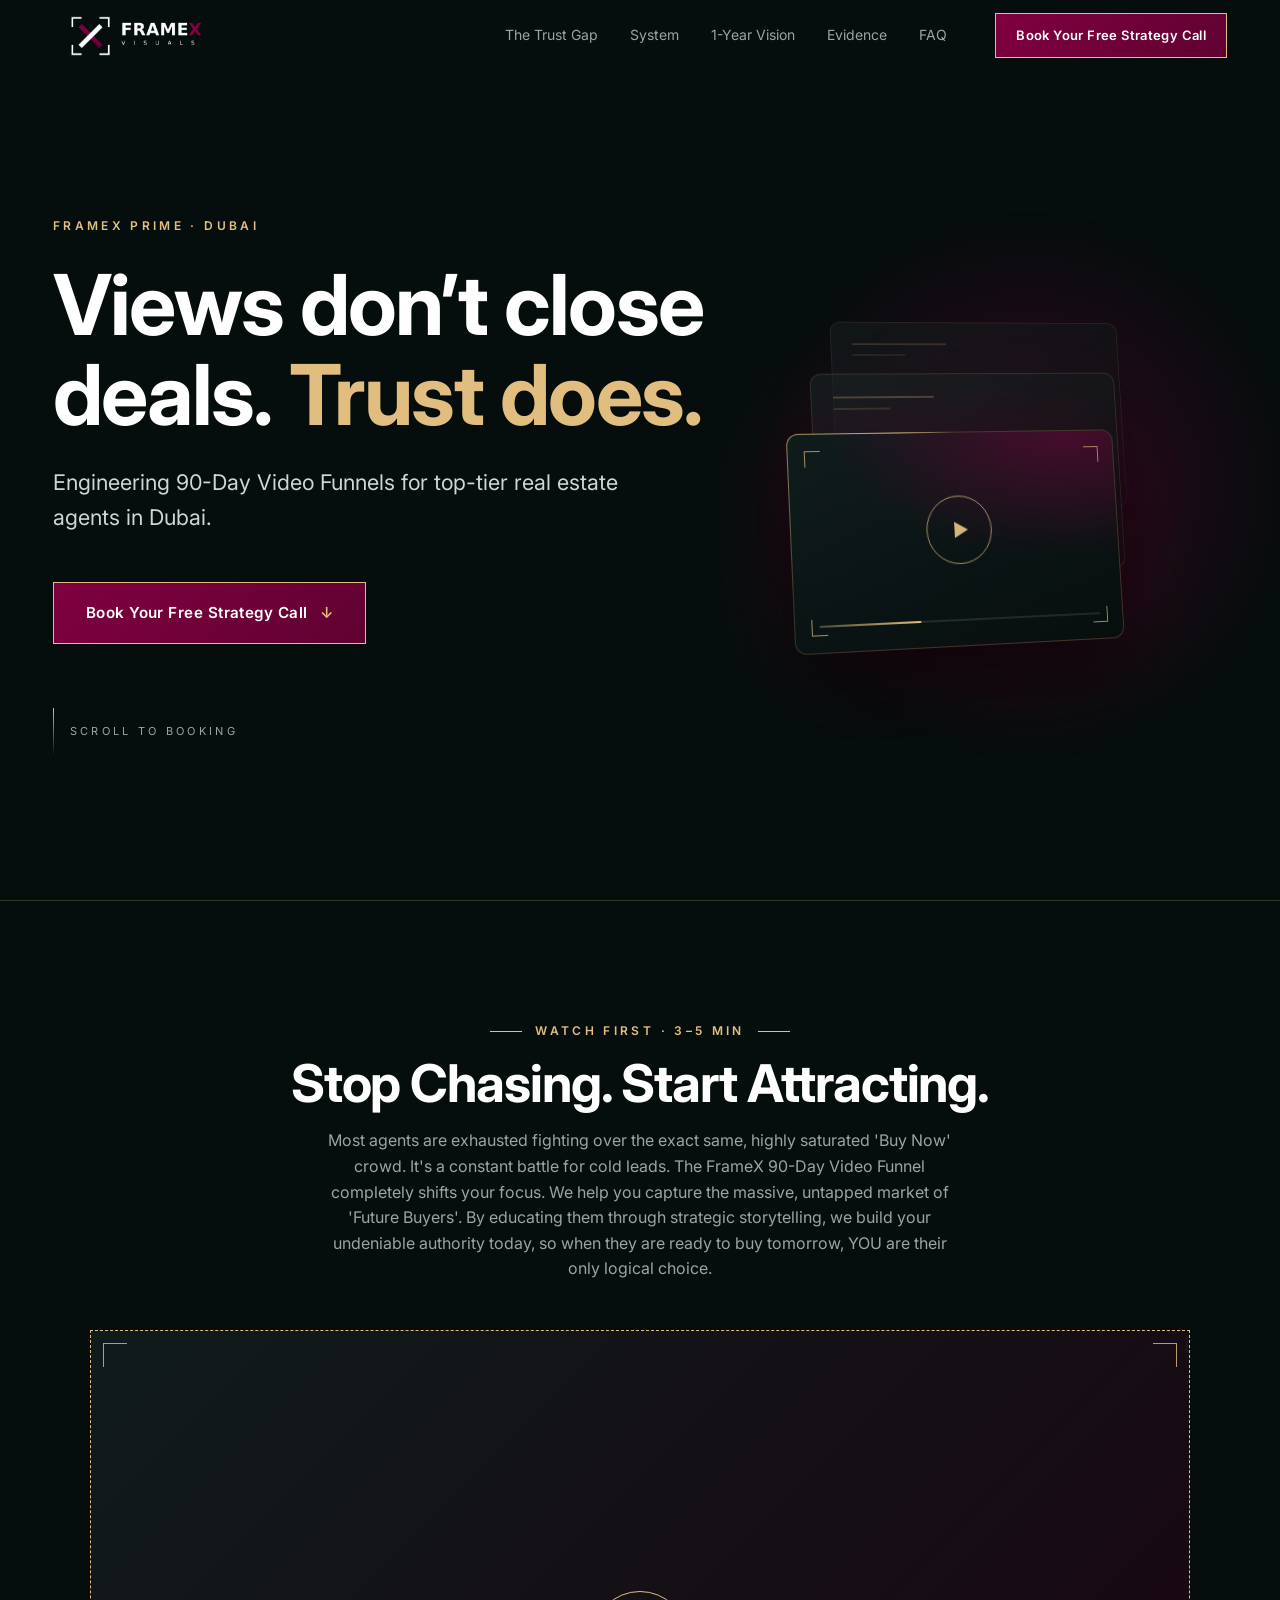
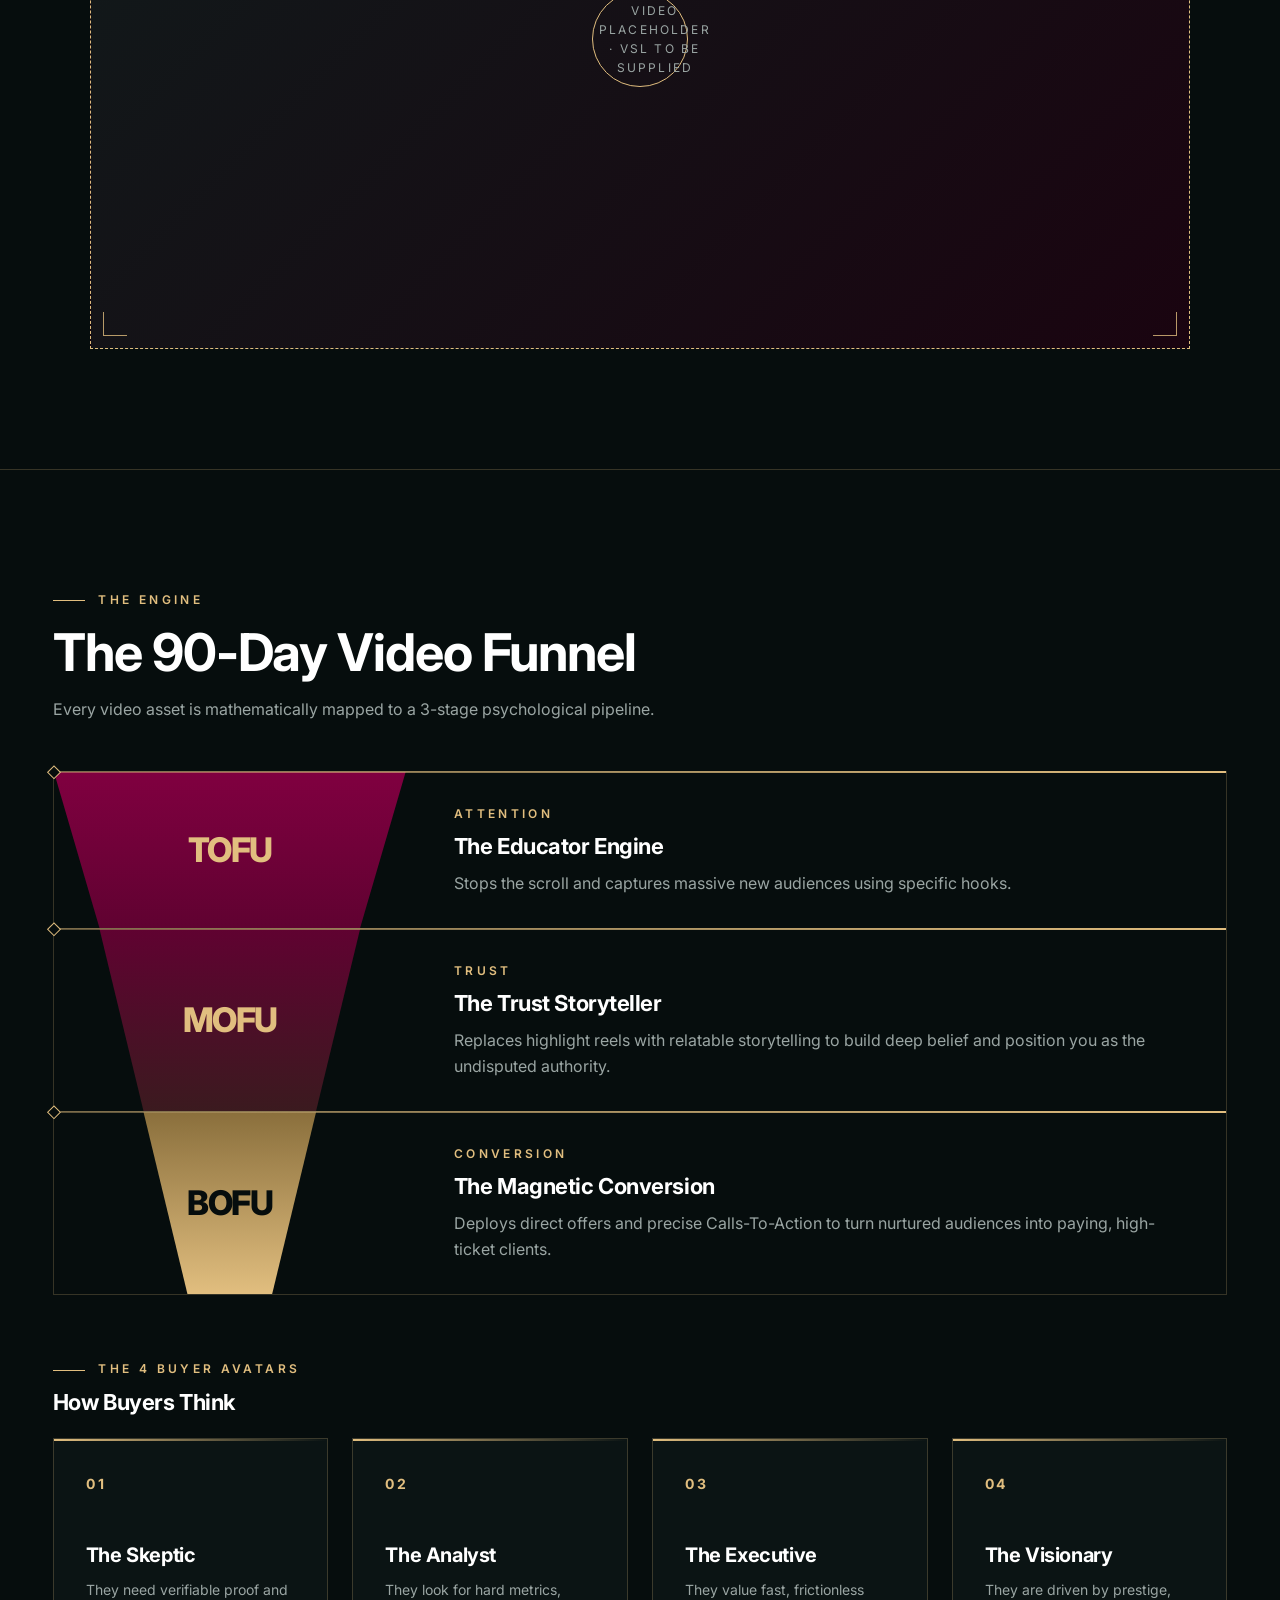
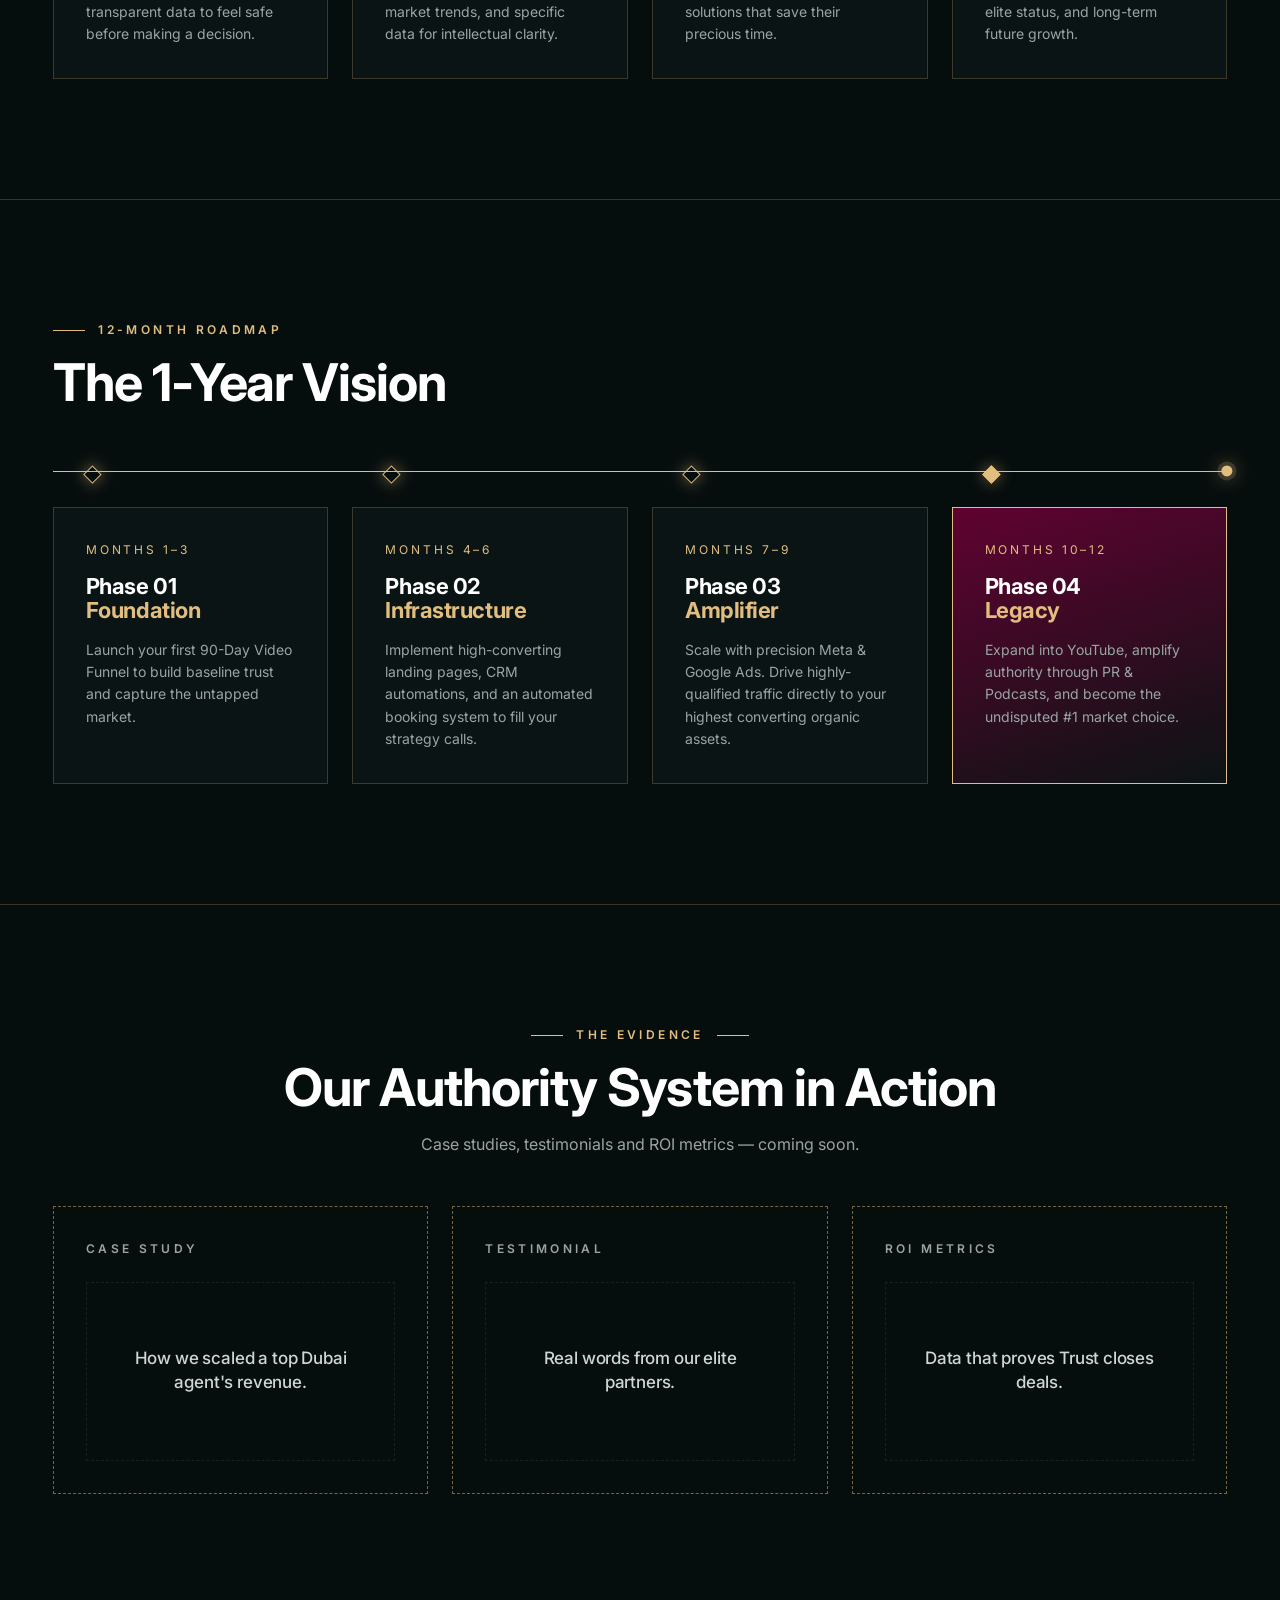
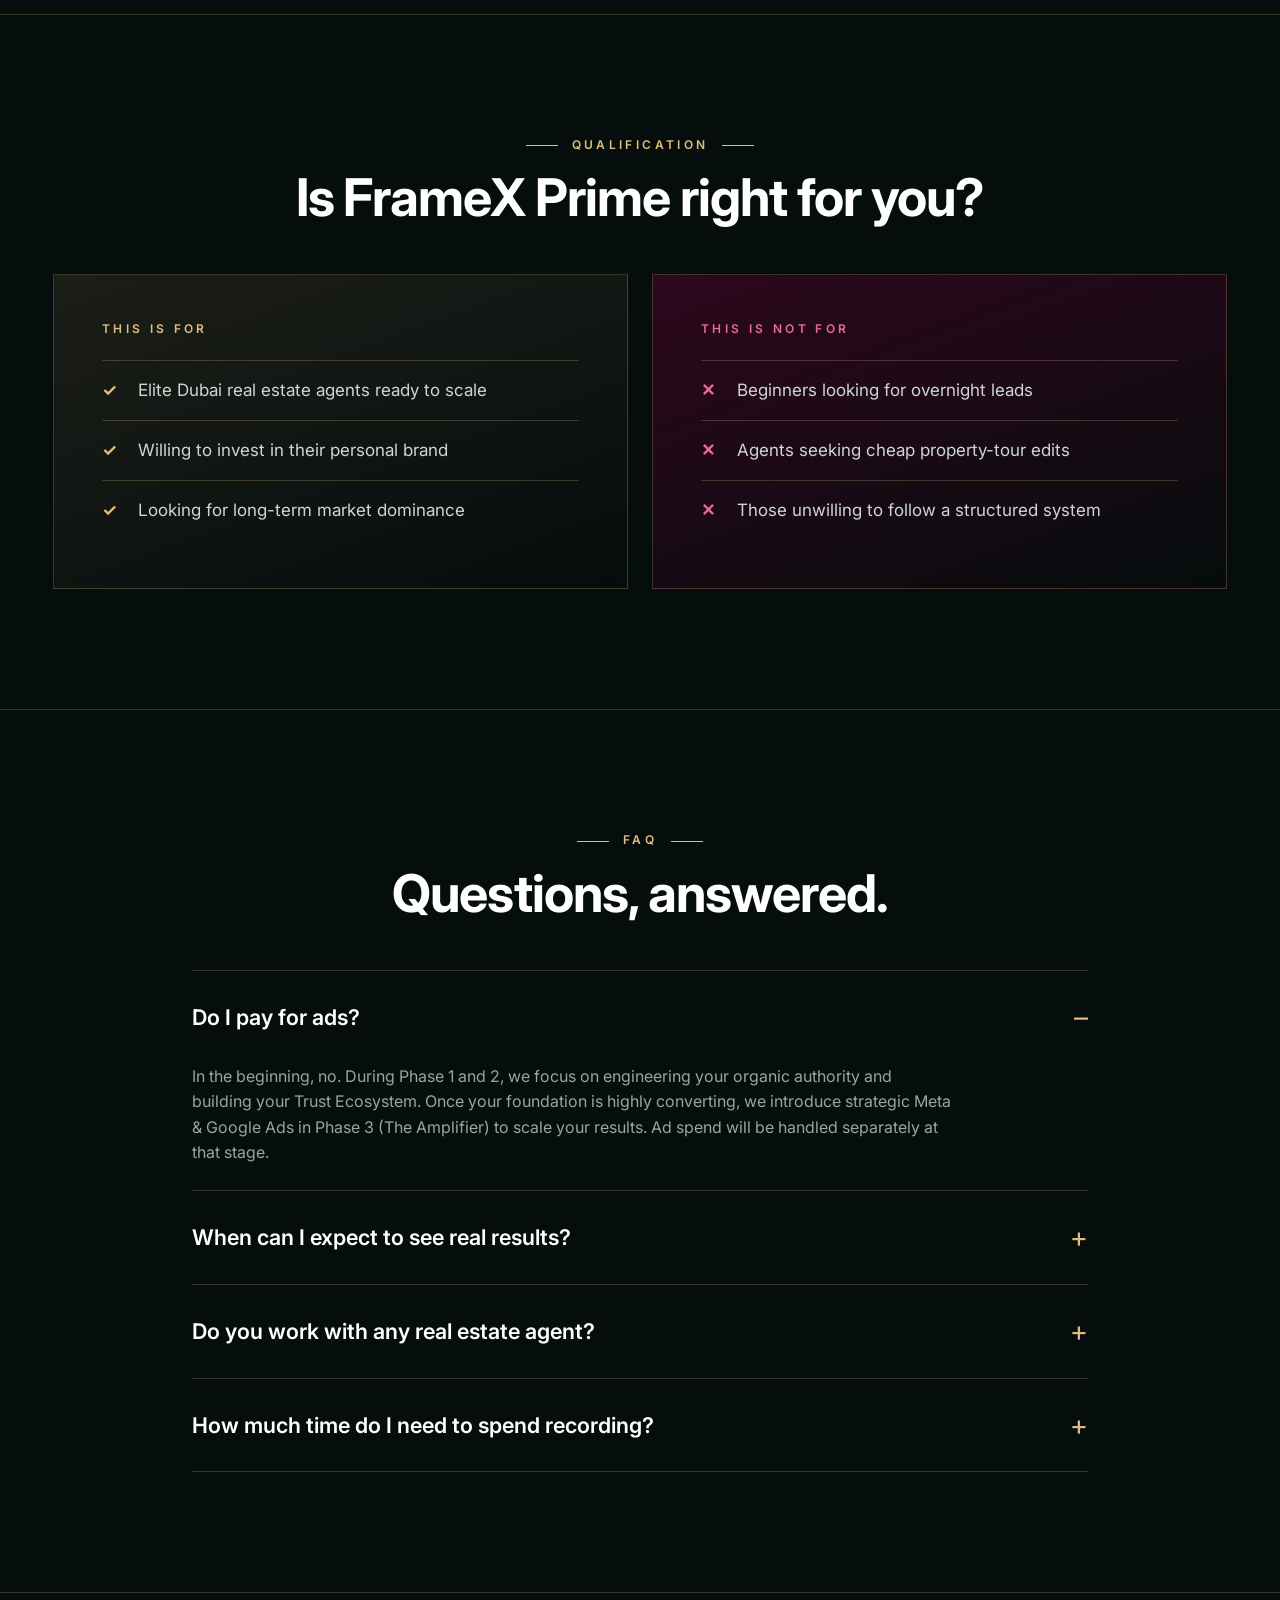
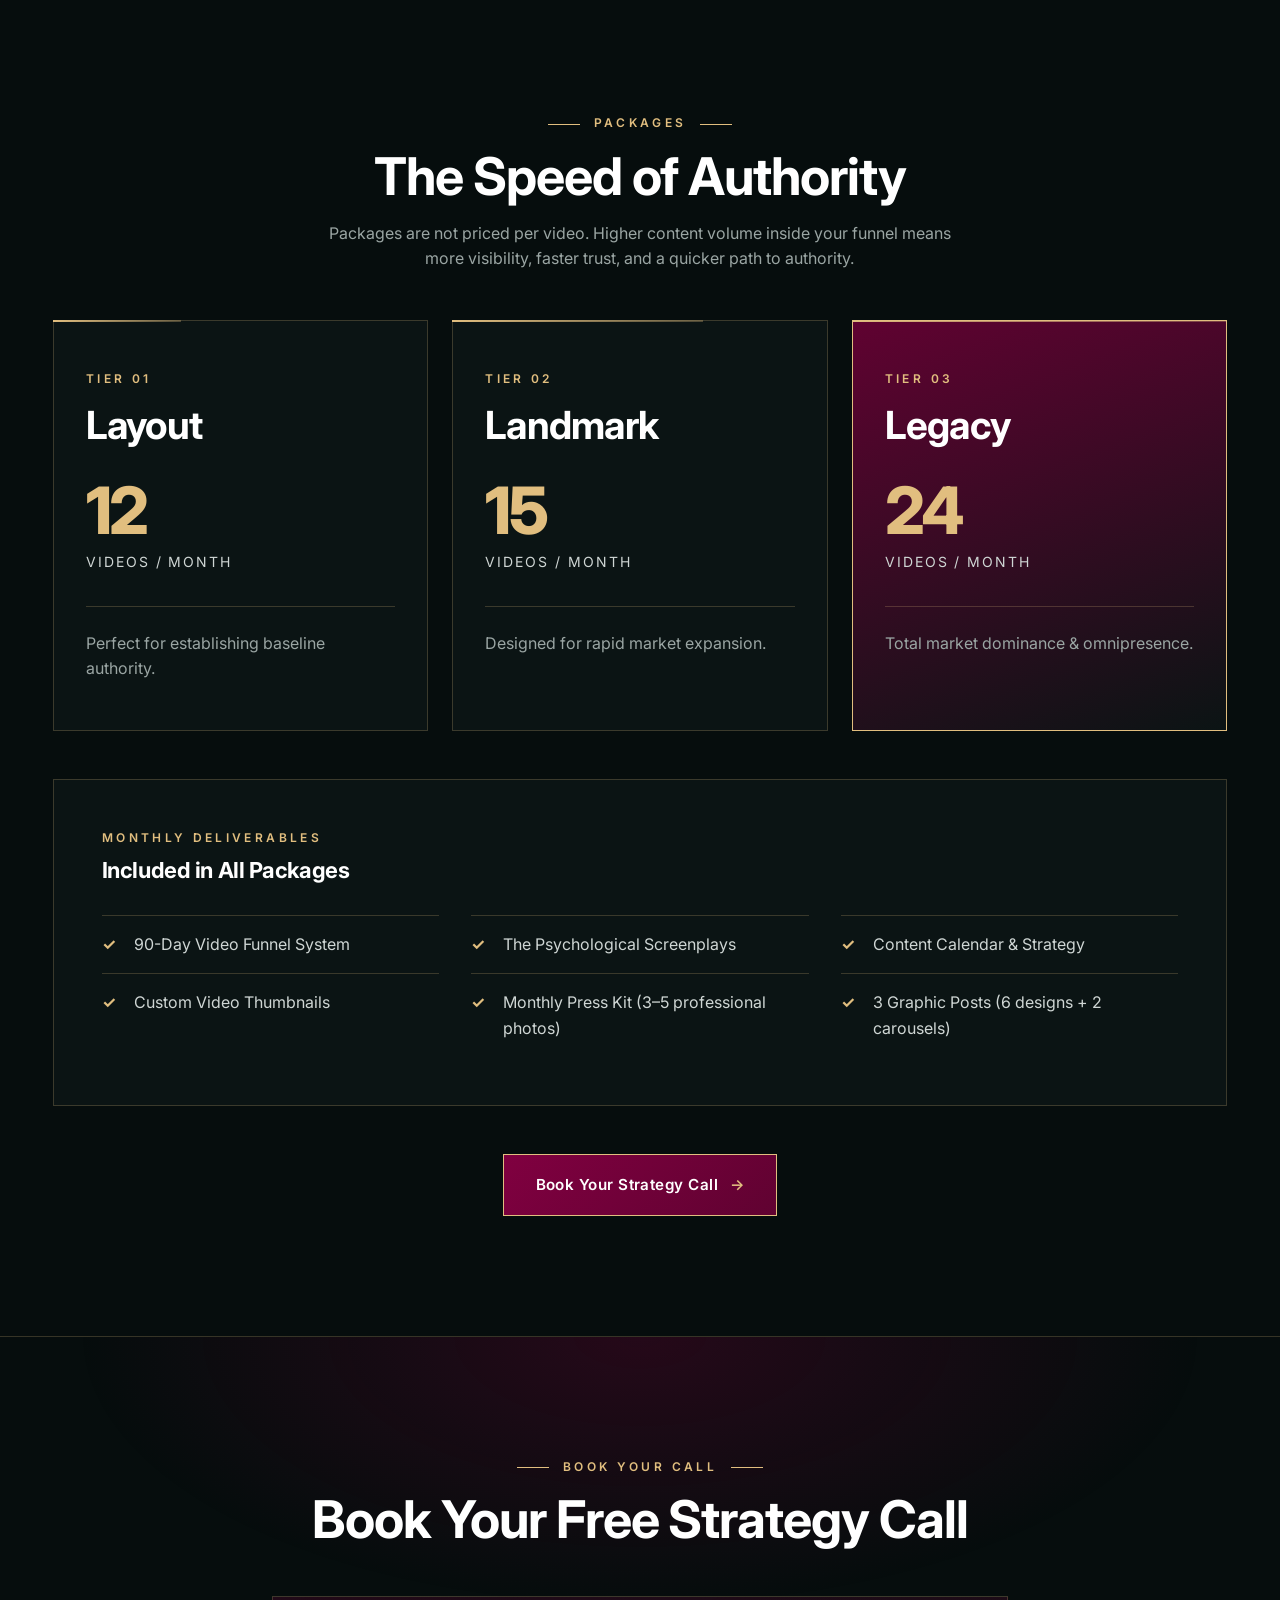
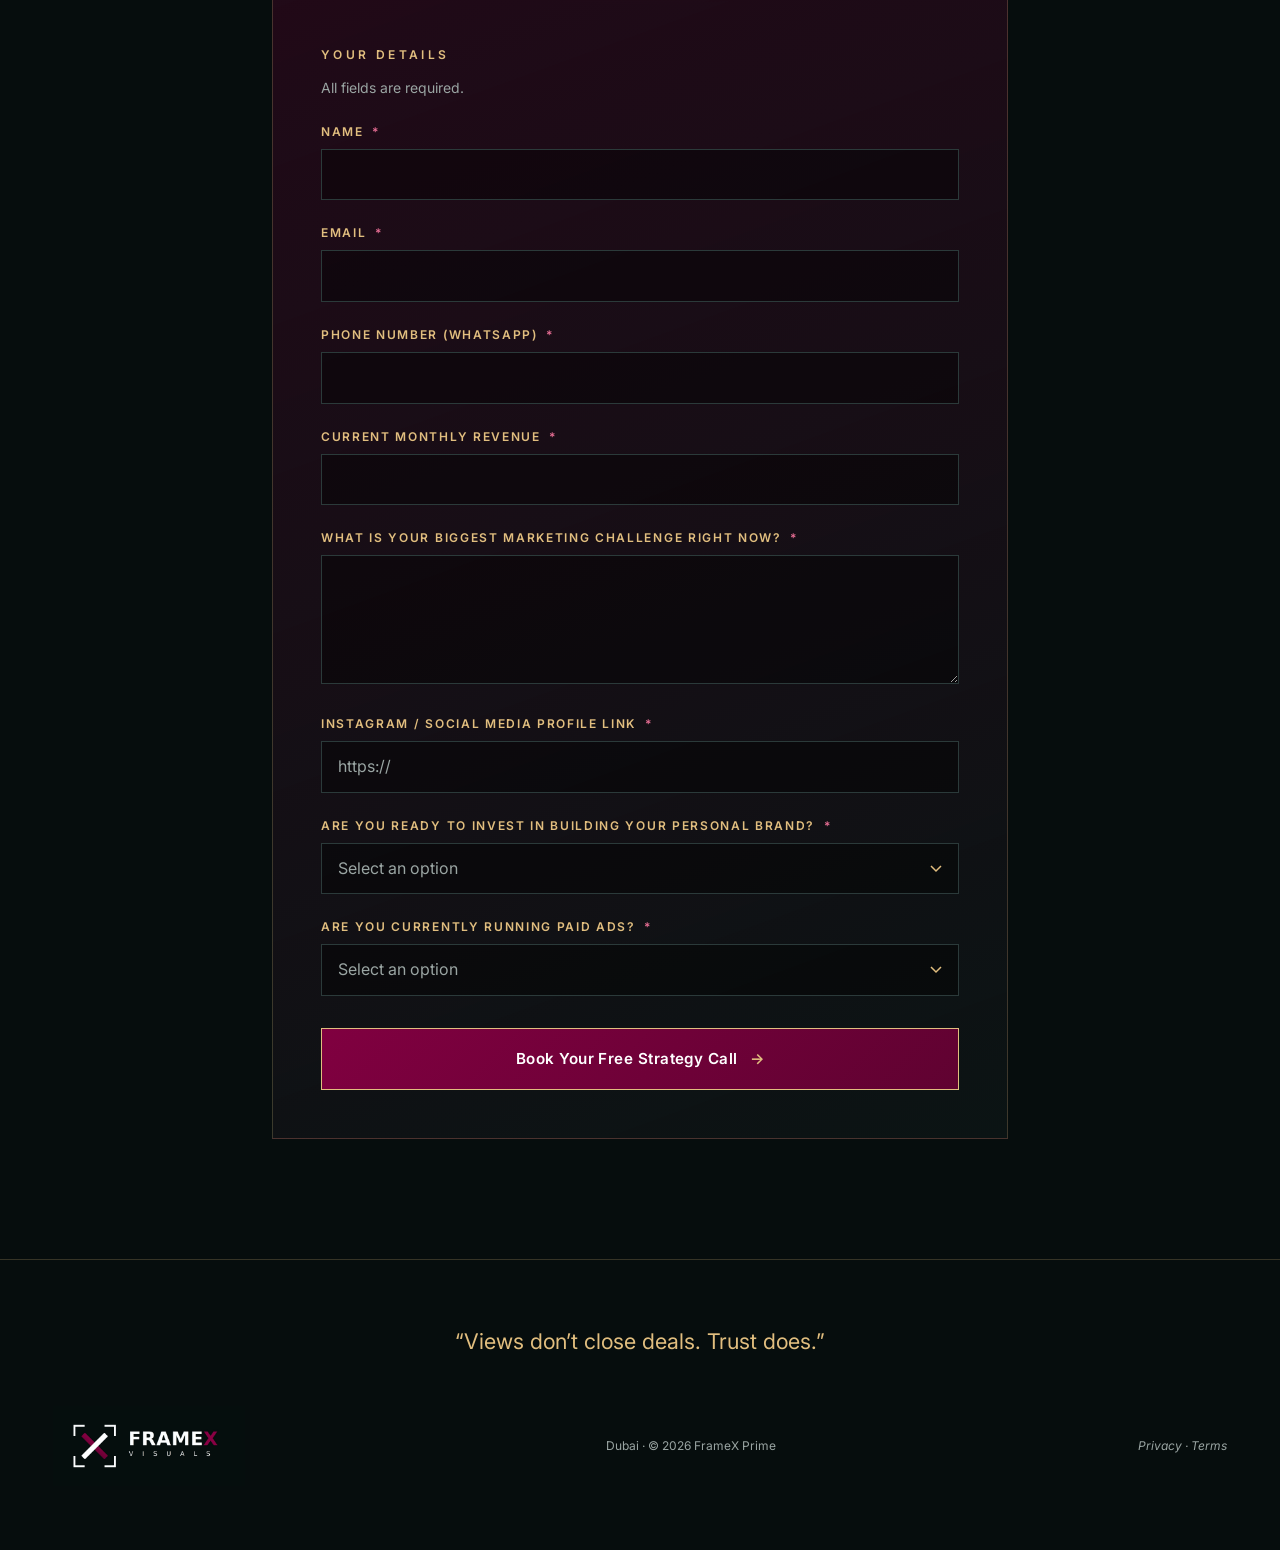
==== commit 6105f190: "Update FrameX content and booking flow" ====
--- a/index.html
+++ b/index.html
@@ -2,158 +2,152 @@
 <html lang="en">
 
 <head>
-  <meta charset="utf-8">
-  <meta name="viewport" content="width=device-width, initial-scale=1">
-  <title>FrameX Prime | 90-Day Video Funnels for Dubai Real Estate Agents</title>
-  <meta name="description"
-    content="Engineering 90-Day Video Funnels for top-tier real estate agents in Dubai. Views don't close deals. Trust does.">
-  <meta name="theme-color" content="#060D0D">
-  <meta name="color-scheme" content="dark">
-
-  <meta property="og:type" content="website">
-  <meta property="og:title" content="FrameX Prime | Views don't close deals. Trust does.">
-  <meta property="og:description" content="Engineering 90-Day Video Funnels for top-tier real estate agents in Dubai.">
-  <!-- PLACEHOLDER: add a 1200x630 social image -->
-  <meta property="og:image" content="assets/images/Logo01">
-
-  <!-- PLACEHOLDER: add favicon files -->
-  <link rel="icon" href="assets/images/Logo02.jpeg" type="image">
-
-  <link rel="preconnect" href="https://fonts.googleapis.com">
-  <link rel="preconnect" href="https://fonts.gstatic.com" crossorigin>
-  <link href="https://fonts.googleapis.com/css2?family=Inter:wght@400;600;700;800&display=swap" rel="stylesheet">
-  <link rel="stylesheet" href="css/style.css">
-  <link rel="stylesheet" href="css/responsive.css">
-  <link rel="stylesheet" href="css/animations.css">
-  <script src="js/config.js" defer></script>
-  <script src="js/script.js" defer></script>
-  <script src="js/animations.js" defer></script>
-  <script>
-    /* Lets CSS hide reveal elements only when JS is running. Failsafe shows content if script.js never starts. */
-    document.documentElement.classList.add("js");
-    setTimeout(function () {
-      if (!document.documentElement.hasAttribute("data-ready")) document.documentElement.classList.remove("js");
-    }, 4000);
-  </script>
+    <meta charset="utf-8">
+    <meta name="viewport" content="width=device-width, initial-scale=1">
+    <title>FrameX Prime | 90-Day Video Funnels for Dubai Real Estate Agents</title>
+    <meta name="description" content="Engineering 90-Day Video Funnels for top-tier real estate agents in Dubai. Views don't close deals. Trust does.">
+    <meta name="theme-color" content="#060D0D">
+    <meta name="color-scheme" content="dark">
+
+    <meta property="og:type" content="website">
+    <meta property="og:title" content="FrameX Prime | Views don't close deals. Trust does.">
+    <meta property="og:description" content="Engineering 90-Day Video Funnels for top-tier real estate agents in Dubai.">
+    <!-- PLACEHOLDER: add a 1200x630 social image -->
+    <meta property="og:image" content="assets/images/Logo01">
+
+    <!-- PLACEHOLDER: add favicon files -->
+    <link rel="icon" href="assets/images/Logo02.jpeg" type="image">
+
+    <link rel="preconnect" href="https://fonts.googleapis.com">
+    <link rel="preconnect" href="https://fonts.gstatic.com" crossorigin>
+    <link href="https://fonts.googleapis.com/css2?family=Inter:wght@400;600;700;800&display=swap" rel="stylesheet">
+    <link rel="stylesheet" href="css/style.css">
+    <link rel="stylesheet" href="css/responsive.css">
+    <link rel="stylesheet" href="css/animations.css">
+    <script src="js/config.js" defer></script>
+    <script src="js/script.js" defer></script>
+    <script src="js/animations.js" defer></script>
+    <script>
+        /* Lets CSS hide reveal elements only when JS is running. Failsafe shows content if script.js never starts. */
+        document.documentElement.classList.add("js");
+        setTimeout(function() {
+            if (!document.documentElement.hasAttribute("data-ready")) document.documentElement.classList.remove("js");
+        }, 4000);
+    </script>
 </head>
 
 <body>
-  <a class="skip-link" href="#main">Skip to content</a>
-
-  <!-- 1. HEADER -->
-  <header class="site-header" data-header>
-    <div class="container site-header__inner">
-      <a class="site-header__logo" href="#hero" aria-label="FrameX Prime home">
-        <img src="assets/images/Logo01.jpeg" alt="FrameX Prime" width="160" height="40" fetchpriority="high"
-          decoding="async">
-      </a>
-
-      <button class="nav-toggle" type="button" aria-label="Menu" aria-expanded="false" aria-controls="primary-nav"
-        data-nav-toggle>
+    <a class="skip-link" href="#main">Skip to content</a>
+
+    <!-- 1. HEADER -->
+    <header class="site-header" data-header>
+        <div class="container site-header__inner">
+            <a class="site-header__logo" href="#hero" aria-label="FrameX Prime home">
+                <img src="assets/images/Logo01.jpeg" alt="FrameX Prime" width="160" height="40" fetchpriority="high" decoding="async">
+            </a>
+
+            <button class="nav-toggle" type="button" aria-label="Menu" aria-expanded="false" aria-controls="primary-nav" data-nav-toggle>
         <span class="nav-toggle__label">Menu</span>
         <span class="nav-toggle__bars" aria-hidden="true"></span>
       </button>
 
-      <nav class="site-nav" id="primary-nav" aria-label="Primary" data-nav>
-        <ul class="site-nav__list">
-          <li><a href="#vsl">The Trust Gap</a></li>
-          <li><a href="#system">System</a></li>
-          <li><a href="#vision">1-Year Vision</a></li>
-          <li><a href="#evidence">Evidence</a></li>
-          <li><a href="#faq">FAQ</a></li>
-        </ul>
-        <a class="btn btn--sm" href="#book">Book Your Free Strategy Call</a>
-      </nav>
-    </div>
-  </header>
-
-  <main id="main" tabindex="-1">
-
-    <!-- 2. HERO -->
-    <section class="hero" id="hero" aria-labelledby="hero-title">
-
-      <!-- FrameX hero visual: floating frame stack (decorative) -->
-      <div class="fx-visual" aria-hidden="true">
-        <div class="fx-visual__glow"></div>
-
-        <div class="fx-tilt">
-          <div class="fx-float">
-
-            <div class="fx-layer fx-layer--back">
-              <div class="fx-card">
-                <span class="fx-card__line"></span>
-                <span class="fx-card__line fx-card__line--short"></span>
-              </div>
-            </div>
-
-            <div class="fx-layer fx-layer--mid">
-              <div class="fx-card">
-                <span class="fx-card__line"></span>
-                <span class="fx-card__line fx-card__line--short"></span>
-              </div>
-            </div>
-
-            <div class="fx-layer fx-layer--front">
-              <div class="fx-card fx-card--front">
-                <span class="fx-card__edge"></span>
-                <div class="fx-card__face">
-                  <span class="fx-card__corner fx-card__corner--tl"></span>
-                  <span class="fx-card__corner fx-card__corner--tr"></span>
-                  <span class="fx-card__corner fx-card__corner--bl"></span>
-                  <span class="fx-card__corner fx-card__corner--br"></span>
-                  <span class="fx-card__play"></span>
-                  <span class="fx-card__track"><span class="fx-card__bar"></span></span>
-                  <span class="fx-card__sheen"></span>
+            <nav class="site-nav" id="primary-nav" aria-label="Primary" data-nav>
+                <ul class="site-nav__list">
+                    <li><a href="#vsl">The Trust Gap</a></li>
+                    <li><a href="#system">System</a></li>
+                    <li><a href="#vision">1-Year Vision</a></li>
+                    <li><a href="#evidence">Evidence</a></li>
+                    <li><a href="#faq">FAQ</a></li>
+                </ul>
+                <a class="btn btn--sm" href="#book">Book Your Free Strategy Call</a>
+            </nav>
+        </div>
+    </header>
+
+    <main id="main" tabindex="-1">
+
+        <!-- 2. HERO -->
+        <section class="hero" id="hero" aria-labelledby="hero-title">
+
+            <!-- FrameX hero visual: floating frame stack (decorative) -->
+            <div class="fx-visual" aria-hidden="true">
+                <div class="fx-visual__glow"></div>
+
+                <div class="fx-tilt">
+                    <div class="fx-float">
+
+                        <div class="fx-layer fx-layer--back">
+                            <div class="fx-card">
+                                <span class="fx-card__line"></span>
+                                <span class="fx-card__line fx-card__line--short"></span>
+                            </div>
+                        </div>
+
+                        <div class="fx-layer fx-layer--mid">
+                            <div class="fx-card">
+                                <span class="fx-card__line"></span>
+                                <span class="fx-card__line fx-card__line--short"></span>
+                            </div>
+                        </div>
+
+                        <div class="fx-layer fx-layer--front">
+                            <div class="fx-card fx-card--front">
+                                <span class="fx-card__edge"></span>
+                                <div class="fx-card__face">
+                                    <span class="fx-card__corner fx-card__corner--tl"></span>
+                                    <span class="fx-card__corner fx-card__corner--tr"></span>
+                                    <span class="fx-card__corner fx-card__corner--bl"></span>
+                                    <span class="fx-card__corner fx-card__corner--br"></span>
+                                    <span class="fx-card__play"></span>
+                                    <span class="fx-card__track"><span class="fx-card__bar"></span></span>
+                                    <span class="fx-card__sheen"></span>
+                                </div>
+                            </div>
+                        </div>
+
+                    </div>
                 </div>
-              </div>
-            </div>
-
-          </div>
-        </div>
-
-        <span class="fx-dust" style="--l:8%;--t:78%;--d:9s;--delay:0s"></span>
-        <span class="fx-dust" style="--l:22%;--t:88%;--d:11s;--delay:2s"></span>
-        <span class="fx-dust" style="--l:46%;--t:92%;--d:10s;--delay:4s"></span>
-        <span class="fx-dust" style="--l:68%;--t:84%;--d:12s;--delay:1s"></span>
-        <span class="fx-dust" style="--l:84%;--t:90%;--d:9.5s;--delay:5s"></span>
-        <span class="fx-dust" style="--l:92%;--t:70%;--d:13s;--delay:3s"></span>
-      </div>
-
-      <div class="container hero__inner">
-        <p class="eyebrow" data-hero="eyebrow">FrameX Prime · Dubai</p>
-        <h1 class="hero__title" id="hero-title" data-hero-split>
-          Views don’t close deals. <span class="text-gold">Trust does.</span>
-        </h1>
-        <p class="hero__lead" data-hero="lead">Engineering 90-Day Video Funnels for top-tier real estate agents in
-          Dubai.</p>
-        <a class="btn" href="#book" data-hero="cta">
+
+                <span class="fx-dust" style="--l:8%;--t:78%;--d:9s;--delay:0s"></span>
+                <span class="fx-dust" style="--l:22%;--t:88%;--d:11s;--delay:2s"></span>
+                <span class="fx-dust" style="--l:46%;--t:92%;--d:10s;--delay:4s"></span>
+                <span class="fx-dust" style="--l:68%;--t:84%;--d:12s;--delay:1s"></span>
+                <span class="fx-dust" style="--l:84%;--t:90%;--d:9.5s;--delay:5s"></span>
+                <span class="fx-dust" style="--l:92%;--t:70%;--d:13s;--delay:3s"></span>
+            </div>
+
+            <div class="container hero__inner">
+                <p class="eyebrow" data-hero="eyebrow">FrameX Prime · Dubai</p>
+                <h1 class="hero__title" id="hero-title" data-hero-split>
+                    Views don’t close deals. <span class="text-gold">Trust does.</span>
+                </h1>
+                <p class="hero__lead" data-hero="lead">Engineering 90-Day Video Funnels for top-tier real estate agents in Dubai.
+                </p>
+                <a class="btn" href="#book" data-hero="cta">
           Book Your Free Strategy Call
           <span class="btn__icon" aria-hidden="true">↓</span>
         </a>
-        <p class="hero__cue" aria-hidden="true" data-hero="cue">Scroll to booking</p>
-      </div>
-    </section>
-
-    <!-- 3. VSL -->
-    <section class="section" id="vsl" aria-labelledby="vsl-title">
-      <div class="container">
-        <header class="section__head section__head--center" data-reveal>
-          <p class="eyebrow">Watch First · 3–5 min</p>
-          <h2 class="section__title" id="vsl-title">The Trust Gap, explained.</h2>
-        </header>
-
-        <!-- PLACEHOLDER: replace this block with the real video (<video> or embed) -->
-        <div class="video-slot fx-video" data-placeholder data-reveal data-fx-inview>
-          <button class="video-slot__play" type="button" aria-disabled="true"
-            aria-label="Play video (video not yet supplied)">
+                <p class="hero__cue" aria-hidden="true" data-hero="cue">Scroll to booking</p>
+            </div>
+        </section>
+
+        <!-- 3. VSL -->
+        <section class="section" id="vsl" aria-labelledby="vsl-title">
+            <div class="container">
+                <header class="section__head section__head--center" data-reveal>
+                    <p class="eyebrow">Watch First · 3–5 min</p>
+                    <h2 class="section__title" id="vsl-title">Stop Chasing. Start Attracting.</h2>
+                    <p class="section__lead">Most agents are exhausted fighting over the exact same, highly saturated 'Buy Now' crowd. It's a constant battle for cold leads. The FrameX 90-Day Video Funnel completely shifts your focus. We help you capture the massive, untapped
+                        market of 'Future Buyers'. By educating them through strategic storytelling, we build your undeniable authority today, so when they are ready to buy tomorrow, YOU are their only logical choice.</p>
+                </header>
+
+                <!-- PLACEHOLDER: replace this block with the real video (<video> or embed) -->
+                <div class="video-slot fx-video" data-placeholder data-reveal data-fx-inview>
+                    <button class="video-slot__play" type="button" aria-disabled="true" aria-label="Play video (video not yet supplied)">
             <p class="video-slot__label">Video placeholder · VSL to be supplied</p>
         </div>
 
-        <ol class="vsl-points" data-reveal>
-          <li><span class="vsl-points__num">01</span> The Trust Gap</li>
-          <li><span class="vsl-points__num">02</span> Standard property tours vs. engineered authority</li>
-          <li><span class="vsl-points__num">03</span> Capturing the Untapped 97%</li>
-        </ol>
+        
       </div>
     </section>
 
@@ -198,22 +192,22 @@
             <li class="avatar-card" data-reveal>
               <span class="avatar-card__num">01</span>
               <h4 class="avatar-card__title">The Skeptic</h4>
-              <p>Verifiable proof to build undeniable safety.</p>
+              <p>They need verifiable proof and transparent data to feel safe before making a decision.</p>
             </li>
             <li class="avatar-card" data-reveal>
               <span class="avatar-card__num">02</span>
               <h4 class="avatar-card__title">The Analyst</h4>
-              <p>Hard metrics and specific data for intellectual clarity.</p>
+              <p>They look for hard metrics, market trends, and specific data for intellectual clarity.</p>
             </li>
             <li class="avatar-card" data-reveal>
               <span class="avatar-card__num">03</span>
               <h4 class="avatar-card__title">The Executive</h4>
-              <p>Fast, frictionless solutions that save their time.</p>
+              <p>They value fast, frictionless solutions that save their precious time.</p>
             </li>
             <li class="avatar-card" data-reveal>
               <span class="avatar-card__num">04</span>
               <h4 class="avatar-card__title">The Visionary</h4>
-              <p>Prestige, elite status, and future growth.</p>
+              <p>They are driven by prestige, elite status, and long-term future growth.</p>
             </li>
           </ul>
         </div>
@@ -232,22 +226,22 @@
           <li class="roadmap__item" data-reveal>
             <p class="roadmap__months">Months 1–3</p>
             <h3 class="roadmap__title"><span>Phase 01</span> Foundation</h3>
-            <p class="roadmap__text" data-placeholder>Description to be supplied.</p>
+            <p class="roadmap__text">Launch your first 90-Day Video Funnel to build baseline trust and capture the untapped market.</p>
           </li>
           <li class="roadmap__item" data-reveal>
             <p class="roadmap__months">Months 4–6</p>
             <h3 class="roadmap__title"><span>Phase 02</span> Infrastructure</h3>
-            <p class="roadmap__text" data-placeholder>Description to be supplied.</p>
+            <p class="roadmap__text">Implement high-converting landing pages, CRM automations, and an automated booking system to fill your strategy calls.</p>
           </li>
           <li class="roadmap__item" data-reveal>
             <p class="roadmap__months">Months 7–9</p>
             <h3 class="roadmap__title"><span>Phase 03</span> Amplifier</h3>
-            <p class="roadmap__text" data-placeholder>Description to be supplied.</p>
+            <p class="roadmap__text">Scale with precision Meta &amp; Google Ads. Drive highly-qualified traffic directly to your highest converting organic assets.</p>
           </li>
           <li class="roadmap__item roadmap__item--final" data-reveal>
             <p class="roadmap__months">Months 10–12</p>
             <h3 class="roadmap__title"><span>Phase 04</span> Legacy</h3>
-            <p class="roadmap__text" data-placeholder>Description to be supplied.</p>
+            <p class="roadmap__text">Expand into YouTube, amplify authority through PR &amp; Podcasts, and become the undisputed #1 market choice.</p>
           </li>
         </ol>
       </div>
@@ -258,22 +252,22 @@
       <div class="container">
         <header class="section__head section__head--center" data-reveal>
           <p class="eyebrow">The Evidence</p>
-          <h2 class="section__title" id="evidence-title">Our Blueprint in Action</h2>
+          <h2 class="section__title" id="evidence-title">Our Authority System in Action</h2>
           <p class="section__lead">Case studies, testimonials and ROI metrics — coming soon.</p>
         </header>
 
         <ul class="evidence__grid fx-evidence" data-fx-inview>
           <li class="placeholder-card" data-placeholder data-reveal>
             <p class="eyebrow">Case Study</p>
-            <div class="placeholder-card__box">Image / video slot</div>
+            <div class="placeholder-card__box">How we scaled a top Dubai agent's revenue.</div>
           </li>
           <li class="placeholder-card" data-placeholder data-reveal>
             <p class="eyebrow">Testimonial</p>
-            <div class="placeholder-card__box">Portrait + quote slot</div>
+            <div class="placeholder-card__box">Real words from our elite partners.</div>
           </li>
           <li class="placeholder-card" data-placeholder data-reveal>
             <p class="eyebrow">ROI Metrics</p>
-            <div class="placeholder-card__box">Data slot</div>
+            <div class="placeholder-card__box">Data that proves Trust closes deals.</div>
           </li>
         </ul>
       </div>
@@ -308,37 +302,7 @@
       </div>
     </section>
 
-    <!-- 8. BOOKING (primary conversion) -->
-    <section class="section section--booking" id="book" aria-labelledby="book-title">
-      <div class="container">
-        <header class="section__head section__head--center" data-reveal>
-          <p class="eyebrow">Book Your Call</p>
-          <h2 class="section__title" id="book-title">Book Your Free Strategy Call</h2>
-        </header>
-
-        <!-- PLACEHOLDER: GoHighLevel / Calendly embed goes inside [data-booking-embed] -->
-        <div class="booking-embed fx-embed" data-booking-embed data-placeholder data-reveal data-fx-inview>
-          <p class="eyebrow">Calendar embed placeholder</p>
-          <p>The booking calendar will appear here. The embed collects the required details:</p>
-          <ul class="booking-embed__fields">
-            <li>Name</li>
-            <li>Email</li>
-            <li>Phone Number</li>
-            <li>Current Monthly Revenue</li>
-            <li>What is your biggest marketing challenge right now?</li>
-          </ul>
-        </div>
-
-        <p class="booking__cta fx-cta" data-reveal data-fx-inview>
-          <a class="btn" href="#book" data-booking-link>
-            Book Your Free Strategy Call
-            <span class="btn__icon" aria-hidden="true">→</span>
-          </a>
-        </p>
-      </div>
-    </section>
-
-    <!-- 9. FAQ -->
+     <!-- 9. FAQ -->
     <section class="section" id="faq" aria-labelledby="faq-title">
       <div class="container container--narrow">
         <header class="section__head section__head--center" data-reveal>
@@ -349,48 +313,175 @@
         <div class="faq" data-faq data-reveal>
           <details class="faq__item" open>
             <summary class="faq__question">Do I pay for ads?</summary>
-            <div class="faq__answer">
-              <p data-placeholder>Answer to be supplied by client.</p>
-            </div>
+            <div class="faq__answer"><p>In the beginning, no. During Phase 1 and 2, we focus on engineering your organic authority and building your Trust Ecosystem. Once your foundation is highly converting, we introduce strategic Meta &amp; Google Ads in Phase 3 (The Amplifier) to scale your results. Ad spend will be handled separately at that stage.</p></div>
+            </details>
+          <details class="faq__item">
+            <summary class="faq__question">When can I expect to see real results?</summary>
+            <div class="faq__answer"><p>While many clients see a spike in engagement and brand presence in month one, our 90-Day Video Funnel is a psychological system built for compounding returns. True market authority and high-ticket inbound leads typically mature by the end of the first 90-day cycle.</p></div>
+          </details>
+          <details class="faq__item">
+            <summary class="faq__question">Do you work with any real estate agent?</summary>
+            <div class="faq__answer"><p>No. We strictly partner with top-tier agents who are ready to scale and willing to invest in their personal brand. This system is not for beginners looking for overnight leads or agents seeking cheap, generic property-tour edits.</p></div>
           </details>
           <details class="faq__item">
             <summary class="faq__question">How much time do I need to spend recording?</summary>
             <div class="faq__answer">
-              <p data-placeholder>Answer to be supplied by client.</p>
+              <div>
+                <p>We handle all the heavy lifting strategy, screenplays, setup, and post-production so your time is focused purely on delivery. The required recording time depends on your chosen package and your on-camera presence. Based on standard 8-hour production days, you can expect:</p>
+                <ul class="faq__list">
+                  <li><strong>Layout Package (12 Videos):</strong> 2 Full Production Days / month</li>
+                  <li><strong>Landmark Package (15 Videos):</strong> 3 Full Production Days / month</li>
+                  <li><strong>Legacy Package (24 Videos):</strong> 4 to 5 Full Production Days / month</li>
+                </ul>
+                <p>We batch-record these sessions either in our studio or on location to maximize efficiency and maintain peak energy.</p>
+              </div>
             </div>
           </details>
-          <details class="faq__item">
-            <summary class="faq__question" data-placeholder>[Additional question placeholder]</summary>
-            <div class="faq__answer">
-              <p data-placeholder>Answer to be supplied by client.</p>
-            </div>
-          </details>
-          <details class="faq__item">
-            <summary class="faq__question" data-placeholder>[Additional question placeholder]</summary>
-            <div class="faq__answer">
-              <p data-placeholder>Answer to be supplied by client.</p>
-            </div>
-          </details>
-        </div>
-      </div>
-    </section>
-
-  </main>
-
-  <!-- 10. FOOTER -->
-  <footer class="site-footer">
-    <div class="container">
-      <p class="site-footer__quote">“Views don’t close deals. Trust does.”</p>
-      <div class="site-footer__row">
-        <a class="site-footer__logo" href="#hero" aria-label="FrameX Prime home">
-          <img src="assets/images/Logo01.jpeg" alt="FrameX Prime" width="140" height="36" loading="lazy">
-        </a>
-        <p>Dubai · © <span data-year>2026</span> FrameX Prime</p>
-        <!-- PLACEHOLDER: add real legal pages when supplied -->
-        <p data-placeholder>Privacy · Terms</p>
-      </div>
-    </div>
-  </footer>
+        </div>
+      </div>
+    </section>
+
+        <!-- PACKAGES -->
+    <section class="section" id="packages" aria-labelledby="packages-title">
+      <div class="container">
+        <header class="section__head section__head--center" data-reveal>
+          <p class="eyebrow">Packages</p>
+          <h2 class="section__title" id="packages-title">The Speed of Authority</h2>
+          <p class="section__lead">Packages are not priced per video. Higher content volume inside your funnel means more visibility, faster trust, and a quicker path to authority.</p>
+        </header>
+
+        <ul class="packages__grid">
+          <li class="package-card" data-reveal>
+            <p class="eyebrow">Tier 01</p>
+            <h3 class="package-card__name">Layout</h3>
+            <p class="package-card__volume"><span>12</span> Videos / month</p>
+            <p class="package-card__text">Perfect for establishing baseline authority.</p>
+          </li>
+          <li class="package-card" data-reveal>
+            <p class="eyebrow">Tier 02</p>
+            <h3 class="package-card__name">Landmark</h3>
+            <p class="package-card__volume"><span>15</span> Videos / month</p>
+            <p class="package-card__text">Designed for rapid market expansion.</p>
+          </li>
+          <li class="package-card package-card--legacy" data-reveal>
+            <p class="eyebrow">Tier 03</p>
+            <h3 class="package-card__name">Legacy</h3>
+            <p class="package-card__volume"><span>24</span> Videos / month</p>
+            <p class="package-card__text">Total market dominance &amp; omnipresence.</p>
+          </li>
+        </ul>
+
+        <div class="deliverables" data-reveal>
+          <p class="eyebrow">Monthly Deliverables</p>
+          <h3 class="deliverables__title">Included in All Packages</h3>
+          <ul class="deliverables__list">
+            <li>90-Day Video Funnel System</li>
+            <li>The Psychological Screenplays</li>
+            <li>Content Calendar &amp; Strategy</li>
+            <li>Custom Video Thumbnails</li>
+            <li>Monthly Press Kit (3–5 professional photos)</li>
+            <li>3 Graphic Posts (6 designs + 2 carousels)</li>
+          </ul>
+        </div>
+
+        <p class="packages__cta" data-reveal>
+          <a class="btn" href="#book">Book Your Strategy Call <span class="btn__icon" aria-hidden="true">→</span></a>
+        </p>
+      </div>
+    </section>
+
+    <!-- 8. BOOKING (primary conversion) -->
+    <section class="section section--booking" id="book" aria-labelledby="book-title">
+      <div class="container">
+        <header class="section__head section__head--center" data-reveal>
+          <p class="eyebrow">Book Your Call</p>
+          <h2 class="section__title" id="book-title">Book Your Free Strategy Call</h2>
+        </header>
+
+                <div class="booking__layout">
+
+         
+
+          <form class="booking-form" id="booking-form" data-booking-form data-reveal>
+            <p class="eyebrow">Your details</p>
+            <p class="booking-form__note">All fields are required.</p>
+
+            <div class="booking-form__field">
+              <label class="booking-form__label" for="bf-name">Name <span class="booking-form__req" aria-hidden="true">*</span></label>
+              <input class="booking-form__control" type="text" id="bf-name" name="name" autocomplete="name" required>
+            </div>
+
+            <div class="booking-form__field">
+              <label class="booking-form__label" for="bf-email">Email <span class="booking-form__req" aria-hidden="true">*</span></label>
+              <input class="booking-form__control" type="email" id="bf-email" name="email" autocomplete="email" required>
+            </div>
+
+            <div class="booking-form__field">
+              <label class="booking-form__label" for="bf-phone">Phone Number (WhatsApp) <span class="booking-form__req" aria-hidden="true">*</span></label>
+              <input class="booking-form__control" type="tel" id="bf-phone" name="phone" autocomplete="tel" inputmode="tel" required>
+            </div>
+
+            <div class="booking-form__field">
+              <label class="booking-form__label" for="bf-revenue">Current Monthly Revenue <span class="booking-form__req" aria-hidden="true">*</span></label>
+              <input class="booking-form__control" type="text" id="bf-revenue" name="revenue" required>
+            </div>
+
+            <div class="booking-form__field">
+              <label class="booking-form__label" for="bf-challenge">What is your biggest marketing challenge right now? <span class="booking-form__req" aria-hidden="true">*</span></label>
+              <textarea class="booking-form__control" id="bf-challenge" name="challenge" rows="4" required></textarea>
+            </div>
+
+            <div class="booking-form__field">
+              <label class="booking-form__label" for="bf-social">Instagram / Social Media Profile Link <span class="booking-form__req" aria-hidden="true">*</span></label>
+              <input class="booking-form__control" type="url" id="bf-social" name="social" autocomplete="url" placeholder="https://" required>
+            </div>
+
+            <div class="booking-form__field">
+              <label class="booking-form__label" for="bf-invest">Are you ready to invest in building your personal brand? <span class="booking-form__req" aria-hidden="true">*</span></label>
+              <select class="booking-form__control" id="bf-invest" name="invest" required>
+                <option value="" selected disabled>Select an option</option>
+                <option value="yes">Yes, I am ready to scale.</option>
+                <option value="no">No, I'm just looking for free information.</option>
+              </select>
+            </div>
+
+            <div class="booking-form__field">
+              <label class="booking-form__label" for="bf-ads">Are you currently running paid ads? <span class="booking-form__req" aria-hidden="true">*</span></label>
+              <select class="booking-form__control" id="bf-ads" name="ads" required>
+                <option value="" selected disabled>Select an option</option>
+                <option value="yes">Yes</option>
+                <option value="no">No</option>
+              </select>
+            </div>
+
+            <div class="booking-form__actions fx-cta" data-fx-inview>
+              <button class="btn" type="submit">Book Your Free Strategy Call <span class="btn__icon" aria-hidden="true">→</span></button>
+                </div>
+                <p class="booking-form__status" role="status" aria-live="polite" data-form-status></p>
+                </form>
+
+            </div>
+            </div>
+        </section>
+
+
+
+    </main>
+
+    <!-- 10. FOOTER -->
+    <footer class="site-footer">
+        <div class="container">
+            <p class="site-footer__quote">“Views don’t close deals. Trust does.”</p>
+            <div class="site-footer__row">
+                <a class="site-footer__logo" href="#hero" aria-label="FrameX Prime home">
+                    <img src="assets/images/Logo01.jpeg" alt="FrameX Prime" width="140" height="36" loading="lazy">
+                </a>
+                <p>Dubai · © <span data-year>2026</span> FrameX Prime</p>
+                <!-- PLACEHOLDER: add real legal pages when supplied -->
+                <p data-placeholder>Privacy · Terms</p>
+            </div>
+        </div>
+    </footer>
 </body>
 
 </html>
--- a/css/style.css
+++ b/css/style.css
@@ -3,75 +3,75 @@
    1. Design tokens   2. Base   3. Layout   4. Components   5. Sections
    ========================================================================== */
 
+
 /* 1. DESIGN TOKENS ------------------------------------------------------- */
+
 :root {
-  /* Color (taken from the FrameX brand assets) */
-  --color-background: #060d0d;
-  --color-surface: #0b1414;
-  --color-surface-raised: #101b1b;
-  --color-gold: #e1be7f;
-  --color-burgundy: #600231;
-  --color-burgundy-light: #800040;
-  --color-rose: #e56d93;
-  --color-text: #ffffff;
-  --color-text-soft: #cfd6d4;
-  --color-muted: #9aa5a3;
-  --color-line: rgba(225, 190, 127, 0.22);
-  --color-line-subtle: rgba(255, 255, 255, 0.08);
-
-  /* Typography (change the font in one place) */
-  --font-sans: "Inter", Helvetica, Arial, sans-serif;
-  --fs-hero: clamp(2.5rem, 1.1rem + 5.6vw, 5.25rem);
-  --fs-h2: clamp(1.875rem, 1.2rem + 2.7vw, 3.25rem);
-  --fs-h3: clamp(1.125rem, 1rem + 0.5vw, 1.375rem);
-  --fs-lead: clamp(1.0625rem, 0.95rem + 0.5vw, 1.375rem);
-  --fs-body: 1rem;
-  --fs-small: 0.875rem;
-  --fs-eyebrow: 0.75rem;
-
-  /* Spacing */
-  --space-1: 0.25rem;
-  --space-2: 0.5rem;
-  --space-3: 0.75rem;
-  --space-4: 1rem;
-  --space-5: 1.5rem;
-  --space-6: 2rem;
-  --space-7: 3rem;
-  --space-8: 4rem;
-  --section-padding: clamp(4.5rem, 3rem + 6vw, 7.5rem);
-  --gutter: clamp(1.25rem, 0.5rem + 3.5vw, 6rem);
-
-  /* Layout */
-  --container-width: 78rem;
-  --container-narrow: 56rem;
-  --header-height: 4.5rem;
-
-  /* Motion */
-  --ease-out: cubic-bezier(0.22, 1, 0.36, 1);
-  --duration-fast: 0.2s;
-  --duration-base: 0.4s;
-}
+    /* Color (taken from the FrameX brand assets) */
+    --color-background: #060d0d;
+    --color-surface: #0b1414;
+    --color-surface-raised: #101b1b;
+    --color-gold: #e1be7f;
+    --color-burgundy: #600231;
+    --color-burgundy-light: #800040;
+    --color-rose: #e56d93;
+    --color-text: #ffffff;
+    --color-text-soft: #cfd6d4;
+    --color-muted: #9aa5a3;
+    --color-line: rgba(225, 190, 127, 0.22);
+    --color-line-subtle: rgba(255, 255, 255, 0.08);
+    /* Typography (change the font in one place) */
+    --font-sans: "Inter", Helvetica, Arial, sans-serif;
+    --fs-hero: clamp(2.5rem, 1.1rem + 5.6vw, 5.25rem);
+    --fs-h2: clamp(1.875rem, 1.2rem + 2.7vw, 3.25rem);
+    --fs-h3: clamp(1.125rem, 1rem + 0.5vw, 1.375rem);
+    --fs-lead: clamp(1.0625rem, 0.95rem + 0.5vw, 1.375rem);
+    --fs-body: 1rem;
+    --fs-small: 0.875rem;
+    --fs-eyebrow: 0.75rem;
+    /* Spacing */
+    --space-1: 0.25rem;
+    --space-2: 0.5rem;
+    --space-3: 0.75rem;
+    --space-4: 1rem;
+    --space-5: 1.5rem;
+    --space-6: 2rem;
+    --space-7: 3rem;
+    --space-8: 4rem;
+    --section-padding: clamp(4.5rem, 3rem + 6vw, 7.5rem);
+    --gutter: clamp(1.25rem, 0.5rem + 3.5vw, 6rem);
+    /* Layout */
+    --container-width: 78rem;
+    --container-narrow: 56rem;
+    --header-height: 4.5rem;
+    /* Motion */
+    --ease-out: cubic-bezier(0.22, 1, 0.36, 1);
+    --duration-fast: 0.2s;
+    --duration-base: 0.4s;
+}
+
 
 /* 2. BASE ---------------------------------------------------------------- */
+
 *,
 *::before,
 *::after {
-  box-sizing: border-box;
+    box-sizing: border-box;
 }
 
 html {
-  scroll-padding-top: var(--header-height);
-  -webkit-text-size-adjust: 100%;
+    scroll-padding-top: var(--header-height);
+    -webkit-text-size-adjust: 100%;
 }
 
 body {
-  margin: 0;
-  font-family: var(--font-sans);
-  font-size: var(--fs-body);
-  line-height: 1.6;
-  color: var(--color-text);
-  background: var(--color-background);
-  -webkit-font-smoothing: antialiased;
+    margin: 0;
+    font-family: var(--font-sans);
+    font-size: var(--fs-body);
+    line-height: 1.6;
+    color: var(--color-text);
+    background: var(--color-background);
+    -webkit-font-smoothing: antialiased;
 }
 
 h1,
@@ -81,850 +81,1214 @@
 p,
 ul,
 ol {
-  margin: 0;
+    margin: 0;
 }
 
 h1,
 h2,
 h3,
 h4 {
-  line-height: 1.08;
-  letter-spacing: -0.02em;
-  font-weight: 700;
+    line-height: 1.08;
+    letter-spacing: -0.02em;
+    font-weight: 700;
 }
 
 ul,
 ol {
-  padding: 0;
-  list-style: none;
+    padding: 0;
+    list-style: none;
 }
 
 p {
-  color: var(--color-muted);
+    color: var(--color-muted);
 }
 
 a {
-  color: inherit;
-  text-decoration: none;
+    color: inherit;
+    text-decoration: none;
 }
 
 img,
 video {
-  display: block;
-  max-width: 100%;
-  height: auto;
+    display: block;
+    max-width: 100%;
+    height: auto;
 }
 
 button {
-  font: inherit;
-  color: inherit;
-  cursor: pointer;
+    font: inherit;
+    color: inherit;
+    cursor: pointer;
 }
 
 :focus-visible {
-  outline: 2px solid var(--color-gold);
-  outline-offset: 3px;
+    outline: 2px solid var(--color-gold);
+    outline-offset: 3px;
 }
 
 .skip-link {
-  position: fixed;
-  top: var(--space-3);
-  left: var(--space-3);
-  z-index: 200;
-  padding: var(--space-3) var(--space-4);
-  background: var(--color-gold);
-  color: #000;
-  font-weight: 600;
-  transform: translateY(-200%);
+    position: fixed;
+    top: var(--space-3);
+    left: var(--space-3);
+    z-index: 200;
+    padding: var(--space-3) var(--space-4);
+    background: var(--color-gold);
+    color: #000;
+    font-weight: 600;
+    transform: translateY(-200%);
 }
 
 .skip-link:focus {
-  transform: none;
+    transform: none;
 }
 
 .visually-hidden {
-  position: absolute;
-  width: 1px;
-  height: 1px;
-  margin: -1px;
-  padding: 0;
-  overflow: hidden;
-  clip-path: inset(50%);
-  white-space: nowrap;
+    position: absolute;
+    width: 1px;
+    height: 1px;
+    margin: -1px;
+    padding: 0;
+    overflow: hidden;
+    clip-path: inset(50%);
+    white-space: nowrap;
 }
 
 main:focus {
-  outline: none;
+    outline: none;
 }
 
 @media (prefers-reduced-motion: reduce) {
-
-  *,
-  *::before,
-  *::after {
-    animation-duration: 0.01ms !important;
-    transition-duration: 0.01ms !important;
-    scroll-behavior: auto !important;
-  }
+    *,
+    *::before,
+    *::after {
+        animation-duration: 0.01ms !important;
+        transition-duration: 0.01ms !important;
+        scroll-behavior: auto !important;
+    }
 }
 
 @media (prefers-reduced-motion: no-preference) {
-  html {
-    scroll-behavior: smooth;
-  }
-}
+    html {
+        scroll-behavior: smooth;
+    }
+}
+
 
 /* 3. LAYOUT -------------------------------------------------------------- */
+
 .container {
-  width: min(100% - 2 * var(--gutter), var(--container-width));
-  margin-inline: auto;
+    width: min(100% - 2 * var(--gutter), var(--container-width));
+    margin-inline: auto;
 }
 
 .container--narrow {
-  width: min(100% - 2 * var(--gutter), var(--container-narrow));
+    width: min(100% - 2 * var(--gutter), var(--container-narrow));
 }
 
 .section {
-  padding-block: var(--section-padding);
-  border-top: 1px solid var(--color-line);
+    padding-block: var(--section-padding);
+    border-top: 1px solid var(--color-line);
 }
 
 .section__head {
-  margin-bottom: var(--space-7);
+    margin-bottom: var(--space-7);
 }
 
 .section__head--center {
-  text-align: center;
+    text-align: center;
 }
 
 .section__head--center .section__lead {
-  margin-inline: auto;
+    margin-inline: auto;
 }
 
 .section__title {
-  font-size: var(--fs-h2);
-  margin-top: var(--space-4);
+    font-size: var(--fs-h2);
+    margin-top: var(--space-4);
 }
 
 .section__subtitle {
-  font-size: var(--fs-h3);
-  margin-top: var(--space-3);
+    font-size: var(--fs-h3);
+    margin-top: var(--space-3);
 }
 
 .section__lead {
-  max-width: 40rem;
-  margin-top: var(--space-4);
-}
+    max-width: 40rem;
+    margin-top: var(--space-4);
+}
+
 
 /* 4. COMPONENTS ---------------------------------------------------------- */
+
 .eyebrow {
-  font-size: var(--fs-eyebrow);
-  font-weight: 600;
-  letter-spacing: 0.28em;
-  text-transform: uppercase;
-  color: var(--color-gold);
+    font-size: var(--fs-eyebrow);
+    font-weight: 600;
+    letter-spacing: 0.28em;
+    text-transform: uppercase;
+    color: var(--color-gold);
 }
 
 .text-gold {
-  color: var(--color-gold);
-}
+    color: var(--color-gold);
+}
+
 
 /* Placeholders awaiting official assets/content */
+
 p[data-placeholder],
 summary[data-placeholder] {
-  font-style: italic;
+    font-style: italic;
 }
 
 .btn {
-  display: inline-flex;
-  align-items: center;
-  gap: var(--space-3);
-  padding: 1.1rem 2rem;
-  font-size: 0.95rem;
-  font-weight: 600;
-  letter-spacing: 0.03em;
-  color: var(--color-text);
-  background: linear-gradient(135deg, var(--color-burgundy-light), var(--color-burgundy));
-  border: 1px solid var(--color-gold);
-  transition: transform var(--duration-fast) var(--ease-out),
-    box-shadow var(--duration-base) var(--ease-out);
+    display: inline-flex;
+    align-items: center;
+    gap: var(--space-3);
+    padding: 1.1rem 2rem;
+    font-size: 0.95rem;
+    font-weight: 600;
+    letter-spacing: 0.03em;
+    color: var(--color-text);
+    background: linear-gradient(135deg, var(--color-burgundy-light), var(--color-burgundy));
+    border: 1px solid var(--color-gold);
+    transition: transform var(--duration-fast) var(--ease-out), box-shadow var(--duration-base) var(--ease-out);
 }
 
 .btn__icon {
-  color: var(--color-gold);
-  transition: transform var(--duration-fast) var(--ease-out);
+    color: var(--color-gold);
+    transition: transform var(--duration-fast) var(--ease-out);
 }
 
 .btn--sm {
-  padding: 0.7rem 1.25rem;
-  font-size: 0.8125rem;
+    padding: 0.7rem 1.25rem;
+    font-size: 0.8125rem;
 }
 
 @media (hover: hover) {
-  .btn:hover {
-    transform: translateY(-2px);
-    box-shadow: 0 10px 30px rgba(128, 0, 64, 0.35);
-  }
-
-  .btn:hover .btn__icon {
-    transform: translateX(3px);
-  }
-}
+    .btn:hover {
+        transform: translateY(-2px);
+        box-shadow: 0 10px 30px rgba(128, 0, 64, 0.35);
+    }
+    .btn:hover .btn__icon {
+        transform: translateX(3px);
+    }
+}
+
 
 /* 5. SECTIONS ------------------------------------------------------------ */
 
+
 /* Header */
+
 .site-header {
-  position: fixed;
-  inset: 0 0 auto 0;
-  z-index: 100;
-  height: var(--header-height);
-  border-bottom: 1px solid transparent;
-  transition: background-color var(--duration-base) var(--ease-out),
-    border-color var(--duration-base) var(--ease-out);
+    position: fixed;
+    inset: 0 0 auto 0;
+    z-index: 100;
+    height: var(--header-height);
+    border-bottom: 1px solid transparent;
+    transition: background-color var(--duration-base) var(--ease-out), border-color var(--duration-base) var(--ease-out);
 }
 
 .site-header.is-scrolled {
-  background: rgba(6, 13, 13, 0.85);
-  backdrop-filter: blur(12px);
-  border-color: var(--color-line);
+    background: rgba(6, 13, 13, 0.85);
+    backdrop-filter: blur(12px);
+    border-color: var(--color-line);
 }
 
 .site-header__inner {
-  height: 100%;
-  display: flex;
-  align-items: center;
-  justify-content: space-between;
-  gap: var(--space-5);
+    height: 100%;
+    display: flex;
+    align-items: center;
+    justify-content: space-between;
+    gap: var(--space-5);
 }
 
 .site-header__logo img {
-  height: 4.5rem;
-  width: auto;
+    height: 4.5rem;
+    width: auto;
 }
 
 .nav-toggle {
-  display: none;
+    display: none;
 }
 
 .site-nav {
-  display: flex;
-  align-items: center;
-  gap: var(--space-7);
+    display: flex;
+    align-items: center;
+    gap: var(--space-7);
 }
 
 .site-nav__list {
-  display: flex;
-  gap: var(--space-6);
-  font-size: var(--fs-small);
-  color: var(--color-muted);
+    display: flex;
+    gap: var(--space-6);
+    font-size: var(--fs-small);
+    color: var(--color-muted);
 }
 
 .site-nav__list a {
-  padding-block: var(--space-2);
-  transition: color var(--duration-fast);
+    padding-block: var(--space-2);
+    transition: color var(--duration-fast);
 }
 
 .site-nav__list a:hover {
-  color: var(--color-gold);
-}
+    color: var(--color-gold);
+}
+
 
 /* Hero */
+
 .hero {
-  position: relative;
-  isolation: solate;
-  overflow: clip;
-  min-height: clamp(36rem, 100svh, 62rem);
-  display: flex;
-  align-items: center;
-  padding-top: var(--header-height);
+    position: relative;
+    isolation: solate;
+    overflow: clip;
+    min-height: clamp(36rem, 100svh, 62rem);
+    display: flex;
+    align-items: center;
+    padding-top: var(--header-height);
 }
 
 .hero::before {
-  animation: glow-drift 18s ease-in-out infinite alternate;
-  will-change: transform;
+    animation: glow-drift 18s ease-in-out infinite alternate;
+    will-change: transform;
 }
 
 .hero.is-offscreen::before {
-  animation-play-state: paused;
+    animation-play-state: paused;
 }
 
 .hero__title {
-  max-width: 14ch;
-  margin-block: var(--space-5);
-  font-size: var(--fs-hero);
+    max-width: 14ch;
+    margin-block: var(--space-5);
+    font-size: var(--fs-hero);
 }
 
 .hero__lead {
-  max-width: 38rem;
-  margin-bottom: var(--space-7);
-  font-size: var(--fs-lead);
-  color: var(--color-text-soft);
+    max-width: 38rem;
+    margin-bottom: var(--space-7);
+    font-size: var(--fs-lead);
+    color: var(--color-text-soft);
 }
 
 .hero__cue {
-  display: flex;
-  align-items: center;
-  gap: var(--space-4);
-  margin-top: var(--space-8);
-  font-size: 0.6875rem;
-  letter-spacing: 0.3em;
-  text-transform: uppercase;
+    display: flex;
+    align-items: center;
+    gap: var(--space-4);
+    margin-top: var(--space-8);
+    font-size: 0.6875rem;
+    letter-spacing: 0.3em;
+    text-transform: uppercase;
 }
 
 .hero__cue::before {
-  content: "";
-  width: 1px;
-  height: 3rem;
-  background: linear-gradient(var(--color-gold), transparent);
-}
+    content: "";
+    width: 1px;
+    height: 3rem;
+    background: linear-gradient(var(--color-gold), transparent);
+}
+
 
 /* VSL */
+
 .video-slot {
-  width: min(100%, 68.75rem);
-  margin-inline: auto;
-  aspect-ratio: 16 / 9;
-  display: flex;
-  flex-direction: column;
-  align-items: center;
-  justify-content: center;
-  gap: var(--space-5);
-  border: 1px dashed var(--color-gold);
-  background: linear-gradient(135deg, var(--color-surface-raised), #1a0410);
+    width: min(100%, 68.75rem);
+    margin-inline: auto;
+    aspect-ratio: 16 / 9;
+    display: flex;
+    flex-direction: column;
+    align-items: center;
+    justify-content: center;
+    gap: var(--space-5);
+    border: 1px dashed var(--color-gold);
+    background: linear-gradient(135deg, var(--color-surface-raised), #1a0410);
 }
 
 .video-slot__play {
-  width: 6rem;
-  height: 6rem;
-  display: grid;
-  place-items: center;
-  border: 1px solid var(--color-gold);
-  border-radius: 50%;
-  background: transparent;
-  color: var(--color-gold);
-  transition: background-color var(--duration-fast), transform var(--duration-fast) var(--ease-out);
+    width: 6rem;
+    height: 6rem;
+    display: grid;
+    place-items: center;
+    border: 1px solid var(--color-gold);
+    border-radius: 50%;
+    background: transparent;
+    color: var(--color-gold);
+    transition: background-color var(--duration-fast), transform var(--duration-fast) var(--ease-out);
 }
 
 .video-slot__play:hover {
-  background: rgba(225, 190, 127, 0.1);
-  transform: scale(1.05);
+    background: rgba(225, 190, 127, 0.1);
+    transform: scale(1.05);
 }
 
 .video-slot__label {
-  font-size: var(--fs-eyebrow);
-  letter-spacing: 0.18em;
-  text-transform: uppercase;
+    font-size: var(--fs-eyebrow);
+    letter-spacing: 0.18em;
+    text-transform: uppercase;
 }
 
 .vsl-points {
-  width: min(100%, 68.75rem);
-  margin: var(--space-6) auto 0;
-  display: grid;
-  grid-template-columns: repeat(3, 1fr);
-  gap: var(--space-5);
+    width: min(100%, 68.75rem);
+    margin: var(--space-6) auto 0;
+    display: grid;
+    grid-template-columns: repeat(3, 1fr);
+    gap: var(--space-5);
 }
 
 .vsl-points li {
-  padding-top: var(--space-3);
-  border-top: 1px solid var(--color-gold);
-  font-size: var(--fs-small);
-  color: var(--color-text-soft);
+    padding-top: var(--space-3);
+    border-top: 1px solid var(--color-gold);
+    font-size: var(--fs-small);
+    color: var(--color-text-soft);
 }
 
 .vsl-points__num {
-  display: block;
-  font-weight: 700;
-  color: var(--color-gold);
-}
+    display: block;
+    font-weight: 700;
+    color: var(--color-gold);
+}
+
 
 /* System: pipeline */
+
 .pipeline {
-  display: grid;
-  grid-template-columns: repeat(3, 1fr);
-  border: 1px solid var(--color-line);
+    display: grid;
+    grid-template-columns: repeat(3, 1fr);
+    border: 1px solid var(--color-line);
 }
 
 .pipeline__stage {
-  padding: var(--space-7);
-  border-right: 1px solid var(--color-line);
+    padding: var(--space-7);
+    border-right: 1px solid var(--color-line);
 }
 
 .pipeline__stage:last-child {
-  border-right: 0;
+    border-right: 0;
 }
 
 .pipeline__stage--tofu {
-  background: linear-gradient(160deg, var(--color-burgundy), transparent 80%);
+    background: linear-gradient(160deg, var(--color-burgundy), transparent 80%);
 }
 
 .pipeline__stage--mofu {
-  background: linear-gradient(160deg, rgba(96, 2, 49, 0.5), transparent 80%);
+    background: linear-gradient(160deg, rgba(96, 2, 49, 0.5), transparent 80%);
 }
 
 .pipeline__stage--bofu {
-  background: linear-gradient(160deg, rgba(225, 190, 127, 0.14), transparent 80%);
+    background: linear-gradient(160deg, rgba(225, 190, 127, 0.14), transparent 80%);
 }
 
 .pipeline__code {
-  font-size: clamp(2.5rem, 2rem + 1.8vw, 4rem);
-  font-weight: 800;
-  letter-spacing: -0.04em;
-  line-height: 1;
-  color: var(--color-gold);
+    font-size: clamp(2.5rem, 2rem + 1.8vw, 4rem);
+    font-weight: 800;
+    letter-spacing: -0.04em;
+    line-height: 1;
+    color: var(--color-gold);
 }
 
 .pipeline__stage .eyebrow {
-  display: block;
-  margin-top: var(--space-3);
+    display: block;
+    margin-top: var(--space-3);
 }
 
 .pipeline__title {
-  margin-block: var(--space-4) var(--space-3);
-  font-size: var(--fs-h3);
-}
+    margin-block: var(--space-4) var(--space-3);
+    font-size: var(--fs-h3);
+}
+
 
 /* System: buyer avatars */
+
 .avatars {
-  margin-top: var(--space-8);
+    margin-top: var(--space-8);
 }
 
 .avatars .section__head {
-  margin-bottom: var(--space-5);
+    margin-bottom: var(--space-5);
 }
 
 .avatars__grid {
-  display: grid;
-  grid-template-columns: repeat(4, 1fr);
-  gap: var(--space-5);
+    display: grid;
+    grid-template-columns: repeat(4, 1fr);
+    gap: var(--space-5);
 }
 
 .avatar-card {
-  padding: var(--space-6);
-  background: var(--color-surface);
-  border: 1px solid var(--color-line);
-  transition: transform var(--duration-base) var(--ease-out),
-    border-color var(--duration-base) var(--ease-out);
+    padding: var(--space-6);
+    background: var(--color-surface);
+    border: 1px solid var(--color-line);
+    transition: transform var(--duration-base) var(--ease-out), border-color var(--duration-base) var(--ease-out);
 }
 
 .avatar-card__num {
-  font-size: var(--fs-small);
-  font-weight: 700;
-  letter-spacing: 0.2em;
-  color: var(--color-gold);
+    font-size: var(--fs-small);
+    font-weight: 700;
+    letter-spacing: 0.2em;
+    color: var(--color-gold);
 }
 
 .avatar-card__title {
-  margin-block: var(--space-7) var(--space-3);
-  font-size: 1.25rem;
+    margin-block: var(--space-7) var(--space-3);
+    font-size: 1.25rem;
 }
 
 .avatar-card p {
-  font-size: var(--fs-small);
+    font-size: var(--fs-small);
 }
 
 @media (hover: hover) {
-  .avatar-card:hover {
-    transform: translateY(-4px);
-    border-color: var(--color-gold);
-  }
-}
+    .avatar-card:hover {
+        transform: translateY(-4px);
+        border-color: var(--color-gold);
+    }
+}
+
 
 /* 1-Year Vision */
+
 .roadmap {
-  --roadmap-progress: 1;
-  /* JS can animate this 0 → 1 */
-  position: relative;
-  display: grid;
-  grid-template-columns: repeat(4, 1fr);
-  gap: var(--space-5);
+    --roadmap-progress: 1;
+    /* JS can animate this 0 → 1 */
+    position: relative;
+    display: grid;
+    grid-template-columns: repeat(4, 1fr);
+    gap: var(--space-5);
 }
 
 .roadmap::before,
 .roadmap::after {
-  content: "";
-  position: absolute;
-  top: 0.75rem;
-  left: 0;
-  right: 0;
-  height: 1px;
+    content: "";
+    position: absolute;
+    top: 0.75rem;
+    left: 0;
+    right: 0;
+    height: 1px;
 }
 
 .roadmap::before {
-  background: var(--color-line);
+    background: var(--color-line);
 }
 
 .roadmap::after {
-  background: var(--color-gold);
-  transform: scaleX(var(--roadmap-progress));
-  transform-origin: left;
+    background: var(--color-gold);
+    transform: scaleX(var(--roadmap-progress));
+    transform-origin: left;
 }
 
 .roadmap__item {
-  position: relative;
-  padding: var(--space-6);
-  margin-top: var(--space-7);
-  background: var(--color-surface);
-  border: 1px solid var(--color-line);
+    position: relative;
+    padding: var(--space-6);
+    margin-top: var(--space-7);
+    background: var(--color-surface);
+    border: 1px solid var(--color-line);
 }
 
 .roadmap__item::before {
-  content: "";
-  position: absolute;
-  top: -2.5rem;
-  left: var(--space-6);
-  width: 0.8rem;
-  height: 0.8rem;
-  background: var(--color-background);
-  border: 1px solid var(--color-gold);
-  transform: rotate(45deg);
+    content: "";
+    position: absolute;
+    top: -2.5rem;
+    left: var(--space-6);
+    width: 0.8rem;
+    height: 0.8rem;
+    background: var(--color-background);
+    border: 1px solid var(--color-gold);
+    transform: rotate(45deg);
 }
 
 .roadmap__item--final {
-  background: linear-gradient(160deg, var(--color-burgundy), var(--color-surface));
-  border-color: var(--color-gold);
+    background: linear-gradient(160deg, var(--color-burgundy), var(--color-surface));
+    border-color: var(--color-gold);
 }
 
 .roadmap__item--final::before {
-  background: var(--color-gold);
+    background: var(--color-gold);
 }
 
 .roadmap__months {
-  font-size: var(--fs-eyebrow);
-  letter-spacing: 0.24em;
-  text-transform: uppercase;
-  color: var(--color-gold);
+    font-size: var(--fs-eyebrow);
+    letter-spacing: 0.24em;
+    text-transform: uppercase;
+    color: var(--color-gold);
 }
 
 .roadmap__title {
-  margin-block: var(--space-4);
-  font-size: var(--fs-h3);
-  color: var(--color-gold);
+    margin-block: var(--space-4);
+    font-size: var(--fs-h3);
+    color: var(--color-gold);
 }
 
 .roadmap__title span {
-  display: block;
-  color: var(--color-text);
-}
-
-
-
-
+    display: block;
+    color: var(--color-text);
+}
 
 .roadmap__text {
-  font-size: var(--fs-small);
-}
+    font-size: var(--fs-small);
+}
+
 
 /* Evidence */
+
 .evidence__grid {
-  display: grid;
-  grid-template-columns: repeat(3, 1fr);
-  gap: var(--space-5);
+    display: grid;
+    grid-template-columns: repeat(3, 1fr);
+    gap: var(--space-5);
 }
 
 .placeholder-card {
-  min-height: 18rem;
-  display: flex;
-  flex-direction: column;
-  justify-content: space-between;
-  gap: var(--space-5);
-  padding: var(--space-6);
-  border: 1px dashed rgba(225, 190, 127, 0.5);
+    min-height: 18rem;
+    display: flex;
+    flex-direction: column;
+    justify-content: space-between;
+    gap: var(--space-5);
+    padding: var(--space-6);
+    border: 1px dashed rgba(225, 190, 127, 0.5);
 }
 
 .placeholder-card .eyebrow {
-  color: var(--color-muted);
+    color: var(--color-muted);
 }
 
 .placeholder-card__box {
-  flex: 1;
-  display: grid;
-  place-items: center;
-  min-height: 7rem;
-  border: 1px dashed var(--color-line-subtle);
-  font-size: var(--fs-eyebrow);
-  letter-spacing: 0.2em;
-  text-transform: uppercase;
-  color: var(--color-muted);
-}
+    flex: 1;
+    display: grid;
+    place-items: center;
+    min-height: 7rem;
+    border: 1px dashed var(--color-line-subtle);
+    font-size: var(--fs-eyebrow);
+    letter-spacing: 0.2em;
+    text-transform: uppercase;
+    color: var(--color-muted);
+}
+
 
 /* Qualification */
+
 .fit {
-  display: grid;
-  grid-template-columns: 1fr 1fr;
-  gap: var(--space-5);
+    display: grid;
+    grid-template-columns: 1fr 1fr;
+    gap: var(--space-5);
 }
 
 .fit__col {
-  padding: var(--space-7);
-  border: 1px solid var(--color-line);
+    padding: var(--space-7);
+    border: 1px solid var(--color-line);
 }
 
 .fit__col--for {
-  background: linear-gradient(160deg, rgba(225, 190, 127, 0.1), transparent);
+    background: linear-gradient(160deg, rgba(225, 190, 127, 0.1), transparent);
 }
 
 .fit__col--not {
-  background: linear-gradient(160deg, rgba(96, 2, 49, 0.45), transparent);
+    background: linear-gradient(160deg, rgba(96, 2, 49, 0.45), transparent);
 }
 
 .fit__col--not .eyebrow {
-  color: var(--color-rose);
+    color: var(--color-rose);
 }
 
 .fit__list {
-  margin-top: var(--space-5);
+    margin-top: var(--space-5);
 }
 
 .fit__list li {
-  position: relative;
-  padding: var(--space-4) 0 var(--space-4) 2.25rem;
-  border-top: 1px solid var(--color-line);
-  font-size: 1.0625rem;
-  color: var(--color-text-soft);
+    position: relative;
+    padding: var(--space-4) 0 var(--space-4) 2.25rem;
+    border-top: 1px solid var(--color-line);
+    font-size: 1.0625rem;
+    color: var(--color-text-soft);
 }
 
 .fit__list li::before {
-  position: absolute;
-  left: 0;
-  font-weight: 700;
+    position: absolute;
+    left: 0;
+    font-weight: 700;
 }
 
 .fit__col--for .fit__list li::before {
-  content: "✓";
-  content: "✓" / "";
-  color: var(--color-gold);
+    content: "✓";
+    content: "✓" / "";
+    color: var(--color-gold);
 }
 
 .fit__col--not .fit__list li::before {
-  content: "✕";
-  content: "✕" / "";
-  color: var(--color-rose);
-}
+    content: "✕";
+    content: "✕" / "";
+    color: var(--color-rose);
+}
+
 
 /* Booking */
+
 .section--booking {
-  background: radial-gradient(50rem 24rem at 50% 0%, rgba(96, 2, 49, 0.35), transparent 70%);
+    background: radial-gradient(50rem 24rem at 50% 0%, rgba(96, 2, 49, 0.35), transparent 70%);
 }
 
 .booking-embed {
-  width: min(100%, 55rem);
-  min-height: 24rem;
-  margin-inline: auto;
-  padding: var(--space-7);
-  border: 1px dashed var(--color-gold);
-  background: var(--color-surface);
+    width: min(100%, 55rem);
+    min-height: 24rem;
+    margin-inline: auto;
+    padding: var(--space-7);
+    border: 1px dashed var(--color-gold);
+    background: var(--color-surface);
 }
 
 .booking-embed>p:not(.eyebrow) {
-  margin-top: var(--space-3);
+    margin-top: var(--space-3);
 }
 
 .booking-embed__fields {
-  margin-top: var(--space-5);
-  display: grid;
-  grid-template-columns: repeat(2, 1fr);
-  gap: var(--space-3);
+    margin-top: var(--space-5);
+    display: grid;
+    grid-template-columns: repeat(2, 1fr);
+    gap: var(--space-3);
 }
 
 .booking-embed__fields li {
-  padding: var(--space-3) var(--space-4);
-  border: 1px solid var(--color-line);
-  font-size: var(--fs-small);
-  color: var(--color-text-soft);
+    padding: var(--space-3) var(--space-4);
+    border: 1px solid var(--color-line);
+    font-size: var(--fs-small);
+    color: var(--color-text-soft);
 }
 
 .booking__cta {
-  margin-top: var(--space-7);
-  text-align: center;
-}
+    margin-top: var(--space-7);
+    text-align: center;
+}
+
 
 /* FAQ */
+
 .faq__item {
-  border-top: 1px solid var(--color-line);
+    border-top: 1px solid var(--color-line);
 }
 
 .faq__item:last-child {
-  border-bottom: 1px solid var(--color-line);
+    border-bottom: 1px solid var(--color-line);
 }
 
 .faq__question {
-  display: flex;
-  align-items: center;
-  justify-content: space-between;
-  gap: var(--space-5);
-  padding-block: var(--space-5);
-  font-size: clamp(1.0625rem, 0.95rem + 0.5vw, 1.375rem);
-  font-weight: 600;
-  list-style: none;
-  cursor: pointer;
+    display: flex;
+    align-items: center;
+    justify-content: space-between;
+    gap: var(--space-5);
+    padding-block: var(--space-5);
+    font-size: clamp(1.0625rem, 0.95rem + 0.5vw, 1.375rem);
+    font-weight: 600;
+    list-style: none;
+    cursor: pointer;
 }
 
 .faq__question::-webkit-details-marker {
-  display: none;
+    display: none;
 }
 
 .faq__question::after {
-  content: "+";
-  content: "+" / "";
-  font-size: 1.75rem;
-  font-weight: 400;
-  color: var(--color-gold);
+    content: "+";
+    content: "+" / "";
+    font-size: 1.75rem;
+    font-weight: 400;
+    color: var(--color-gold);
 }
 
 .faq__item[open] .faq__question::after {
-  content: "–";
-  content: "–" / "";
-}
-
-.faq__answer { max-width: 47.5rem; }
+    content: "–";
+    content: "–" / "";
+}
+
+.faq__answer {
+    max-width: 47.5rem;
+}
+
 
 /* Footer */
+
 .site-footer {
-  padding-block: var(--space-8);
-  border-top: 1px solid var(--color-line);
+    padding-block: var(--space-8);
+    border-top: 1px solid var(--color-line);
 }
 
 .site-footer__quote {
-  margin-bottom: var(--space-7);
-  text-align: center;
-  font-size: var(--fs-lead);
-  color: var(--color-gold);
+    margin-bottom: var(--space-7);
+    text-align: center;
+    font-size: var(--fs-lead);
+    color: var(--color-gold);
 }
 
 .site-footer__row {
-  display: flex;
-  align-items: center;
-  justify-content: space-between;
-  gap: var(--space-5);
-  font-size: 0.75rem;
+    display: flex;
+    align-items: center;
+    justify-content: space-between;
+    gap: var(--space-5);
+    font-size: 0.75rem;
 }
 
 .site-footer__logo img {
-  height: 5rem;
-  width: auto;
-}
+    height: 5rem;
+    width: auto;
+}
+
 
 /* ==========================================================================
    6. MOTION — all gated behind prefers-reduced-motion
    ========================================================================== */
 
+
 /* Lets the roadmap line animate through a CSS variable */
+
 @property --roadmap-progress {
-  syntax: "<number>";
-  inherits: true;
-  initial-value: 1;
-}
+    syntax: "<number>";
+    inherits: true;
+    initial-value: 1;
+}
+
 
 /* FAQ: padding lives on the content so the panel can collapse to 0 height */
 
-
 .faq__answer>* {
-  padding-bottom: var(--space-5);
+    padding-bottom: var(--space-5);
 }
 
 @media (hover: hover) {
-  .faq__question:hover {
-    color: var(--color-gold);
-  }
+    .faq__question:hover {
+        color: var(--color-gold);
+    }
 }
 
 @media (prefers-reduced-motion: no-preference) {
-  /* Scroll / load reveals (classes added by script.js) */
-
-
-
-  /* Roadmap line draws in when the section enters view */
-  .js .roadmap {
-    --roadmap-progress: 0;
-    transition: --roadmap-progress 1.8s var(--ease-out);
-  }
-
-  .js .roadmap.is-drawn {
-    --roadmap-progress: 1;
-  }
-
-  /* Hero: very slow ambient glow drift (compositor-only) */
-  .hero::before {
-    animation: glow-drift 18s ease-in-out infinite alternate;
-  }
-
-  /* ---- Hero intro: masked word reveal, then supporting elements ---- */
-  .hero {
-    --hero-ease: cubic-bezier(0.16, 1, 0.3, 1);
-    --hero-start: 100ms;
-    /* delay before the headline begins */
-    --hero-word-stagger: 70ms;
-    /* gap between headline words */
-  }
-
-  /* Each word sits in a clipped wrapper and slides up from below it */
-  .split-word {
-    display: inline-block;
-    overflow: hidden;
-    vertical-align: top;
-    padding-bottom: 0.14em;
-    /* keeps descenders from being clipped */
-    margin-bottom: -0.14em;
-  }
-
-  .split-word__inner {
-    display: inline-block;
-  }
-
-  .js .split-word__inner {
-    transform: translateY(115%);
-    transition: transform 1.1s var(--hero-ease) calc(var(--hero-start) + var(--i, 0) * var(--hero-word-stagger));
-  }
-
-  .js .hero.is-loaded .split-word__inner {
-    transform: none;
-  }
-
-  /* Eyebrow, sub-headline, CTA, cue */
-  .js .hero [data-hero] {
-    opacity: 0;
-    translate: 0 1.25rem;
-    transition: opacity 0.9s var(--hero-ease), translate 1.1s var(--hero-ease);
-  }
-
-  .js .hero.is-loaded [data-hero] {
-    opacity: 1;
-    translate: 0 0;
-  }
-
-  .js .hero [data-hero="eyebrow"] {
-    translate: none;
-  }
-
-  .js .hero.is-loaded [data-hero="lead"] {
-    transition-delay: 450ms;
-  }
-
-  .js .hero.is-loaded [data-hero="cta"] {
-    transition-delay: 600ms;
-  }
-
-  .js .hero.is-loaded [data-hero="cue"] {
-    transition-delay: 900ms;
-  }
-
-  /* Background glow fades in */
-  .js .hero::before {
-    opacity: 0;
-    transition: opacity 1.8s ease;
-  }
-
-  .js .hero.is-loaded::before {
-    opacity: 1;
-  }
+    /* Scroll / load reveals (classes added by script.js) */
+    /* Roadmap line draws in when the section enters view */
+    .js .roadmap {
+        --roadmap-progress: 0;
+        transition: --roadmap-progress 1.8s var(--ease-out);
+    }
+    .js .roadmap.is-drawn {
+        --roadmap-progress: 1;
+    }
+    /* Hero: very slow ambient glow drift (compositor-only) */
+    .hero::before {
+        animation: glow-drift 18s ease-in-out infinite alternate;
+    }
+    /* ---- Hero intro: masked word reveal, then supporting elements ---- */
+    .hero {
+        --hero-ease: cubic-bezier(0.16, 1, 0.3, 1);
+        --hero-start: 100ms;
+        /* delay before the headline begins */
+        --hero-word-stagger: 70ms;
+        /* gap between headline words */
+    }
+    /* Each word sits in a clipped wrapper and slides up from below it */
+    .split-word {
+        display: inline-block;
+        overflow: hidden;
+        vertical-align: top;
+        padding-bottom: 0.14em;
+        /* keeps descenders from being clipped */
+        margin-bottom: -0.14em;
+    }
+    .split-word__inner {
+        display: inline-block;
+    }
+    .js .split-word__inner {
+        transform: translateY(115%);
+        transition: transform 1.1s var(--hero-ease) calc(var(--hero-start) + var(--i, 0) * var(--hero-word-stagger));
+    }
+    .js .hero.is-loaded .split-word__inner {
+        transform: none;
+    }
+    /* Eyebrow, sub-headline, CTA, cue */
+    .js .hero [data-hero] {
+        opacity: 0;
+        translate: 0 1.25rem;
+        transition: opacity 0.9s var(--hero-ease), translate 1.1s var(--hero-ease);
+    }
+    .js .hero.is-loaded [data-hero] {
+        opacity: 1;
+        translate: 0 0;
+    }
+    .js .hero [data-hero="eyebrow"] {
+        translate: none;
+    }
+    .js .hero.is-loaded [data-hero="lead"] {
+        transition-delay: 450ms;
+    }
+    .js .hero.is-loaded [data-hero="cta"] {
+        transition-delay: 600ms;
+    }
+    .js .hero.is-loaded [data-hero="cue"] {
+        transition-delay: 900ms;
+    }
+    /* Background glow fades in */
+    .js .hero::before {
+        opacity: 0;
+        transition: opacity 1.8s ease;
+    }
+    .js .hero.is-loaded::before {
+        opacity: 1;
+    }
 }
 
 @keyframes glow-drift {
-  from {
-    transform: translate3d(0, 0, 0);
-  }
-
-  to {
-    transform: translate3d(-3%, 4%, 0) scale(1.05);
-  }
+    from {
+        transform: translate3d(0, 0, 0);
+    }
+    to {
+        transform: translate3d(-3%, 4%, 0) scale(1.05);
+    }
+}
+
+
+/* ---- Content update: evidence slot text + FAQ production-day list ---- */
+
+.placeholder-card__box {
+    padding: var(--space-5);
+    text-align: center;
+    font-size: 1.0625rem;
+    font-weight: 500;
+    letter-spacing: -0.01em;
+    line-height: 1.4;
+    text-transform: none;
+    color: var(--color-text-soft);
+}
+
+.faq__list {
+    margin-block: var(--space-4);
+    display: grid;
+    gap: var(--space-2);
+}
+
+.faq__list li {
+    padding: var(--space-3) var(--space-4);
+    border-left: 1px solid var(--color-gold);
+    background: var(--color-surface);
+    font-size: var(--fs-small);
+    color: var(--color-text-soft);
+}
+
+.faq__list strong {
+    font-weight: 600;
+    color: var(--color-gold);
+}
+
+
+/* ---- Funnel: the three stages become tiers of an upside-down triangle ---- */
+
+.pipeline {
+    grid-template-columns: 1fr;
+}
+
+.pipeline .pipeline__stage {
+    display: grid;
+    grid-template-columns: clamp(16rem, 28vw, 22rem) minmax(0, 1fr);
+    column-gap: var(--space-7);
+    padding: 0 var(--space-7) 0 0;
+    border-right: 0;
+    border-bottom: 1px solid var(--color-line);
+    background: none;
+}
+
+.pipeline .pipeline__stage:last-child {
+    border-bottom: 0;
+}
+
+
+/* Tier widths, as a percentage of the funnel column (each tier starts where the last one ends) */
+
+.pipeline__stage--tofu {
+    --tier-top: 100%;
+    --tier-bottom: 74%;
+}
+
+.pipeline__stage--mofu {
+    --tier-top: 74%;
+    --tier-bottom: 49%;
+}
+
+.pipeline__stage--bofu {
+    --tier-top: 49%;
+    --tier-bottom: 24%;
+}
+
+
+/* The label becomes the funnel tier */
+
+.pipeline .pipeline__code {
+    grid-column: 1;
+    grid-row: 1 / span 3;
+    align-self: stretch;
+    display: grid;
+    place-items: center;
+    min-height: 9rem;
+    font-size: clamp(1.5rem, 1rem + 1.4vw, 2.25rem);
+    clip-path: polygon( calc((100% - var(--tier-top)) / 2) 0, calc((100% + var(--tier-top)) / 2) 0, calc((100% + var(--tier-bottom)) / 2) 100%, calc((100% - var(--tier-bottom)) / 2) 100%);
+}
+
+.pipeline__stage--tofu .pipeline__code {
+    background: linear-gradient(180deg, var(--color-burgundy-light), var(--color-burgundy));
+}
+
+.pipeline__stage--mofu .pipeline__code {
+    background: linear-gradient(180deg, var(--color-burgundy), #3b1a1f);
+}
+
+.pipeline__stage--bofu .pipeline__code {
+    background: linear-gradient(180deg, #8a6f3c, var(--color-gold));
+    color: var(--color-background);
+}
+
+
+/* Text sits to the right of the funnel */
+
+.pipeline .pipeline__stage .eyebrow {
+    grid-column: 2;
+    grid-row: 1;
+    align-self: end;
+    margin-top: var(--space-6);
+}
+
+.pipeline .pipeline__title {
+    grid-column: 2;
+    grid-row: 2;
+    margin-block: var(--space-3);
+}
+
+.pipeline .pipeline__title+p {
+    grid-column: 2;
+    grid-row: 3;
+    align-self: start;
+    margin-bottom: var(--space-6);
+}
+
+
+/* ---- Packages: The Speed of Authority ---- */
+
+.packages__grid {
+    display: grid;
+    grid-template-columns: repeat(3, 1fr);
+    gap: var(--space-5);
+}
+
+.package-card {
+    position: relative;
+    display: flex;
+    flex-direction: column;
+    padding: var(--space-7) var(--space-6);
+    background: var(--color-surface);
+    border: 1px solid var(--color-line);
+    transition: border-color var(--duration-base) var(--ease-out);
+}
+
+.package-card:nth-child(1) {
+    --tier: 34%;
+}
+
+.package-card:nth-child(2) {
+    --tier: 67%;
+}
+
+.package-card:nth-child(3) {
+    --tier: 100%;
+}
+
+.package-card::before {
+    content: "";
+    position: absolute;
+    top: -1px;
+    left: -1px;
+    width: calc(var(--tier) + 1px);
+    height: 2px;
+    background: linear-gradient(90deg, var(--color-gold), rgba(225, 190, 127, 0.3));
+}
+
+.package-card--legacy {
+    background: linear-gradient(160deg, var(--color-burgundy), var(--color-surface));
+    border-color: var(--color-gold);
+}
+
+.package-card__name {
+    margin-top: var(--space-4);
+    font-size: clamp(1.75rem, 1.3rem + 1.4vw, 2.5rem);
+}
+
+.package-card__volume {
+    margin-top: var(--space-6);
+    font-size: var(--fs-small);
+    letter-spacing: 0.14em;
+    text-transform: uppercase;
+    color: var(--color-text-soft);
+}
+
+.package-card__volume span {
+    display: block;
+    margin-bottom: var(--space-2);
+    font-size: clamp(2.75rem, 2rem + 2.6vw, 4.5rem);
+    font-weight: 800;
+    line-height: 1;
+    letter-spacing: -0.04em;
+    color: var(--color-gold);
+}
+
+.package-card__text {
+    margin-top: var(--space-6);
+    padding-top: var(--space-5);
+    border-top: 1px solid var(--color-line);
+}
+
+@media (hover: hover) {
+    .package-card:hover {
+        border-color: rgba(225, 190, 127, 0.6);
+    }
+}
+
+
+/* Shared monthly deliverables */
+
+.deliverables {
+    margin-top: var(--space-7);
+    padding: var(--space-7);
+    background: var(--color-surface);
+    border: 1px solid var(--color-line);
+}
+
+.deliverables__title {
+    margin-top: var(--space-3);
+    font-size: var(--fs-h3);
+}
+
+.deliverables__list {
+    margin-top: var(--space-6);
+    display: grid;
+    grid-template-columns: repeat(3, 1fr);
+    column-gap: var(--space-6);
+}
+
+.deliverables__list li {
+    position: relative;
+    padding: var(--space-4) 0 var(--space-4) 2rem;
+    border-top: 1px solid var(--color-line);
+    color: var(--color-text-soft);
+}
+
+.deliverables__list li::before {
+    content: "✓";
+    content: "✓" / "";
+    position: absolute;
+    left: 0;
+    font-weight: 700;
+    color: var(--color-gold);
+}
+
+.packages__cta {
+    margin-top: var(--space-7);
+    text-align: center;
+}
+
+
+/* ---- Booking: calendar placeholder + form ---- */
+
+.booking__layout {
+    display: grid;
+    grid-template-columns: minmax(0, 46rem);
+    justify-content: center;
+}
+
+.booking__layout .booking-embed {
+    width: 100%;
+    margin: 0;
+}
+
+.booking-form {
+    padding: var(--space-7);
+    background: linear-gradient(160deg, rgba(96, 2, 49, 0.3), var(--color-surface));
+    border: 1px solid var(--color-line);
+}
+
+.booking-form__note {
+    margin-top: var(--space-3);
+    font-size: var(--fs-small);
+}
+
+.booking-form__field {
+    margin-top: var(--space-5);
+}
+
+.booking-form__label {
+    display: block;
+    margin-bottom: var(--space-2);
+    font-size: var(--fs-eyebrow);
+    font-weight: 600;
+    letter-spacing: 0.14em;
+    text-transform: uppercase;
+    line-height: 1.5;
+    color: var(--color-gold);
+}
+
+.booking-form__req {
+    margin-left: 0.25rem;
+    color: var(--color-rose);
+}
+
+.booking-form__control {
+    width: 100%;
+    min-height: 3rem;
+    padding: 0.75rem 1rem;
+    font: inherit;
+    color: var(--color-text);
+    background: rgba(0, 0, 0, 0.4);
+    border: 1px solid #2b3a3a;
+    border-radius: 0;
+    transition: border-color var(--duration-fast), box-shadow var(--duration-fast);
+}
+
+.booking-form__control::placeholder {
+    color: var(--color-muted);
+}
+
+.booking-form__control:focus {
+    border-color: var(--color-gold);
+}
+
+textarea.booking-form__control {
+    min-height: 7rem;
+    resize: vertical;
+}
+
+select.booking-form__control {
+    padding-right: 2.75rem;
+    appearance: none;
+    background-image: url("data:image/svg+xml;utf8,<svg xmlns='http://www.w3.org/2000/svg' width='12' height='8' viewBox='0 0 12 8'><path d='M1 1l5 5 5-5' fill='none' stroke='%23E1BE7F' stroke-width='1.5'/></svg>");
+    background-repeat: no-repeat;
+    background-position: right 1rem center;
+}
+
+select.booking-form__control:required:invalid {
+    color: var(--color-muted);
+}
+
+select.booking-form__control option {
+    color: var(--color-text);
+    background: var(--color-surface);
+}
+
+@supports selector(:user-invalid) {
+    .booking-form__control:user-invalid {
+        border-color: var(--color-rose);
+    }
+}
+
+.booking-form__actions {
+    margin-top: var(--space-6);
+}
+
+.booking-form__actions .btn {
+    width: 100%;
+    justify-content: center;
+}
+
+.booking-form__status {
+    margin-top: var(--space-4);
+    font-size: var(--fs-small);
+    color: var(--color-gold);
+}
+
+.booking-form__status:empty {
+    display: none;
 }
--- a/css/responsive.css
+++ b/css/responsive.css
@@ -4,159 +4,375 @@
    Breakpoints: 1024 (tablet) · 960 (menu + stacked layouts) · 768 · 480 · 360
    ========================================================================== */
 
+
 /* ---- ≤1024px: small laptop / tablet landscape ---------------------------- */
+
 @media (max-width: 1024px) {
-  .avatars__grid { grid-template-columns: repeat(2, 1fr); }
-  .avatar-card__title { margin-top: var(--space-6); }
-  .pipeline__stage { padding: var(--space-6); }
-  .site-nav { gap: var(--space-5); }
-  .site-nav__list { gap: var(--space-5); }
-}
+    .avatars__grid {
+        grid-template-columns: repeat(2, 1fr);
+    }
+    .avatar-card__title {
+        margin-top: var(--space-6);
+    }
+    .pipeline__stage {
+        padding: var(--space-6);
+    }
+    .site-nav {
+        gap: var(--space-5);
+    }
+    .site-nav__list {
+        gap: var(--space-5);
+    }
+}
+
 
 /* ---- ≤960px: mobile menu, stacked pipeline, vertical roadmap ------------- */
+
 @media (max-width: 960px) {
-  /* Header + mobile navigation (toggled via aria-expanded on .nav-toggle) */
-  .site-header:has(.nav-toggle[aria-expanded="true"]) {
-    background: var(--color-background);
-    border-color: var(--color-line);
-  }
-  .site-header__logo img { height: 2.25rem; }
-
-  .nav-toggle {
-    display: inline-flex;
-    align-items: center;
-    gap: var(--space-3);
-    min-height: 2.75rem;
-    padding: 0 var(--space-2);
-    background: none;
-    border: 0;
-    font-size: var(--fs-small);
-    letter-spacing: 0.12em;
-    text-transform: uppercase;
-  }
-  .nav-toggle__bars,
-  .nav-toggle__bars::before,
-  .nav-toggle__bars::after {
-    display: block;
-    width: 1.5rem;
-    height: 2px;
-    background: var(--color-gold);
-    transition: transform var(--duration-base) var(--ease-out),
-                background-color var(--duration-fast);
-  }
-  .nav-toggle__bars { position: relative; }
-  .nav-toggle__bars::before,
-  .nav-toggle__bars::after { content: ""; position: absolute; left: 0; }
-  .nav-toggle__bars::before { transform: translateY(-6px); }
-  .nav-toggle__bars::after { transform: translateY(6px); }
-  .nav-toggle[aria-expanded="true"] .nav-toggle__bars { background: transparent; }
-  .nav-toggle[aria-expanded="true"] .nav-toggle__bars::before { transform: rotate(45deg); }
-  .nav-toggle[aria-expanded="true"] .nav-toggle__bars::after { transform: rotate(-45deg); }
-
-  .site-nav {
-    position: fixed;
-    top: var(--header-height);
-    left: 0;
-    right: 0;
-    max-height: calc(100svh - var(--header-height));
-    overflow-y: auto;
-    flex-direction: column;
-    align-items: stretch;
-    gap: var(--space-5);
-    padding: var(--space-4) var(--gutter) var(--space-6);
-    background: var(--color-background);
-    border-bottom: 1px solid var(--color-line);
-    /* closed state: hidden from sight AND from keyboard/screen readers */
-    opacity: 0;
-    visibility: hidden;
-    transform: translateY(-0.75rem);
-    pointer-events: none;
-    transition: opacity var(--duration-base) var(--ease-out),
-                transform var(--duration-base) var(--ease-out),
-                visibility 0s linear var(--duration-base);
-  }
-  .nav-toggle[aria-expanded="true"] + .site-nav {
-    opacity: 1;
-    visibility: visible;
-    transform: none;
-    pointer-events: auto;
-    transition-delay: 0s;
-  }
-  .site-nav__list { flex-direction: column; gap: 0; font-size: 1.125rem; }
-  .site-nav__list a {
-    display: block;
-    padding-block: var(--space-4);
-    border-bottom: 1px solid var(--color-line-subtle);
-    color: var(--color-text-soft);
-  }
-  .site-nav .btn { width: 100%; justify-content: center; padding-block: 1rem; font-size: 0.95rem; }
-
-  /* Pipeline stacks */
-  .pipeline { grid-template-columns: 1fr; }
-  .pipeline__stage { border-right: 0; border-bottom: 1px solid var(--color-line); }
-  .pipeline__stage:last-child { border-bottom: 0; }
-
-  /* Roadmap becomes a vertical timeline */
-  .roadmap { grid-template-columns: 1fr; gap: var(--space-5); }
-  .roadmap::before,
-  .roadmap::after {
-    top: 0;
-    bottom: 0;
-    left: 0.4rem;
-    right: auto;
-    width: 1px;
-    height: auto;
-  }
-  .roadmap::after { transform: scaleY(var(--roadmap-progress)); transform-origin: top; }
-  .roadmap__item { margin: 0 0 0 2.25rem; }
-  .roadmap__item::before { top: 1.75rem; left: -2.25rem; }
-}
+    /* Header + mobile navigation (toggled via aria-expanded on .nav-toggle) */
+    .site-header:has(.nav-toggle[aria-expanded="true"]) {
+        background: var(--color-background);
+        border-color: var(--color-line);
+    }
+    .site-header__logo img {
+        height: 3.5rem;
+    }
+    .nav-toggle {
+        display: inline-flex;
+        align-items: center;
+        gap: var(--space-3);
+        min-height: 2.75rem;
+        padding: 0 var(--space-2);
+        background: none;
+        border: 0;
+        font-size: var(--fs-small);
+        letter-spacing: 0.12em;
+        text-transform: uppercase;
+    }
+    .nav-toggle__bars,
+    .nav-toggle__bars::before,
+    .nav-toggle__bars::after {
+        display: block;
+        width: 1.5rem;
+        height: 2px;
+        background: var(--color-gold);
+        transition: transform var(--duration-base) var(--ease-out), background-color var(--duration-fast);
+    }
+    .nav-toggle__bars {
+        position: relative;
+    }
+    .nav-toggle__bars::before,
+    .nav-toggle__bars::after {
+        content: "";
+        position: absolute;
+        left: 0;
+    }
+    .nav-toggle__bars::before {
+        transform: translateY(-6px);
+    }
+    .nav-toggle__bars::after {
+        transform: translateY(6px);
+    }
+    .nav-toggle[aria-expanded="true"] .nav-toggle__bars {
+        background: transparent;
+    }
+    .nav-toggle[aria-expanded="true"] .nav-toggle__bars::before {
+        transform: rotate(45deg);
+    }
+    .nav-toggle[aria-expanded="true"] .nav-toggle__bars::after {
+        transform: rotate(-45deg);
+    }
+    .site-nav {
+        position: fixed;
+        top: var(--header-height);
+        left: 0;
+        right: 0;
+        max-height: calc(100svh - var(--header-height));
+        overflow-y: auto;
+        flex-direction: column;
+        align-items: stretch;
+        gap: var(--space-5);
+        padding: var(--space-4) var(--gutter) var(--space-6);
+        background: var(--color-background);
+        border-bottom: 1px solid var(--color-line);
+        /* closed state: hidden from sight AND from keyboard/screen readers */
+        opacity: 0;
+        visibility: hidden;
+        transform: translateY(-0.75rem);
+        pointer-events: none;
+        transition: opacity var(--duration-base) var(--ease-out), transform var(--duration-base) var(--ease-out), visibility 0s linear var(--duration-base);
+    }
+    .nav-toggle[aria-expanded="true"]+.site-nav {
+        opacity: 1;
+        visibility: visible;
+        transform: none;
+        pointer-events: auto;
+        transition-delay: 0s;
+    }
+    .site-nav__list {
+        flex-direction: column;
+        gap: 0;
+        font-size: 1.125rem;
+    }
+    .site-nav__list a {
+        display: block;
+        padding-block: var(--space-4);
+        border-bottom: 1px solid var(--color-line-subtle);
+        color: var(--color-text-soft);
+    }
+    .site-nav .btn {
+        width: 100%;
+        justify-content: center;
+        padding-block: 1rem;
+        font-size: 0.95rem;
+    }
+    /* Pipeline stacks */
+    .pipeline {
+        grid-template-columns: 1fr;
+    }
+    .pipeline__stage {
+        border-right: 0;
+        border-bottom: 1px solid var(--color-line);
+    }
+    .pipeline__stage:last-child {
+        border-bottom: 0;
+    }
+    /* Roadmap becomes a vertical timeline */
+    .roadmap {
+        grid-template-columns: 1fr;
+        gap: var(--space-5);
+    }
+    .roadmap::before,
+    .roadmap::after {
+        top: 0;
+        bottom: 0;
+        left: 0.4rem;
+        right: auto;
+        width: 1px;
+        height: auto;
+    }
+    .roadmap::after {
+        transform: scaleY(var(--roadmap-progress));
+        transform-origin: top;
+    }
+    .roadmap__item {
+        margin: 0 0 0 2.25rem;
+    }
+    .roadmap__item::before {
+        top: 1.75rem;
+        left: -2.25rem;
+    }
+}
+
 
 /* ---- ≤768px: tablet portrait ---------------------------------------------- */
+
 @media (max-width: 768px) {
-  .section__head { margin-bottom: var(--space-6); }
-
-  .hero { min-height: auto; padding-block: calc(var(--header-height) + var(--space-8)) var(--space-8); }
-  .hero__title { max-width: none; }
-  .hero__cue { display: none; }
-
-  .video-slot { gap: var(--space-4); padding: var(--space-5); text-align: center; }
-  .video-slot__play { width: 4.5rem; height: 4.5rem; }
-  .vsl-points { grid-template-columns: 1fr; gap: var(--space-4); }
-
-  .evidence__grid { grid-template-columns: 1fr; }
-  .placeholder-card { min-height: 14rem; }
-
-  .fit { grid-template-columns: 1fr; }
-  .fit__col { padding: var(--space-6); }
-
-  .booking-embed { padding: var(--space-6); min-height: 0; }
-  .booking-embed__fields { grid-template-columns: 1fr; }
-
-  .site-footer__row { flex-direction: column; text-align: center; }
-}
+    .section__head {
+        margin-bottom: var(--space-6);
+    }
+    .hero {
+        min-height: auto;
+        padding-block: calc(var(--header-height) + var(--space-8)) var(--space-8);
+    }
+    .hero__title {
+        max-width: none;
+    }
+    .hero__cue {
+        display: none;
+    }
+    .video-slot {
+        gap: var(--space-4);
+        padding: var(--space-5);
+        text-align: center;
+    }
+    .video-slot__play {
+        width: 4.5rem;
+        height: 4.5rem;
+    }
+    .vsl-points {
+        grid-template-columns: 1fr;
+        gap: var(--space-4);
+    }
+    .evidence__grid {
+        grid-template-columns: 1fr;
+    }
+    .placeholder-card {
+        min-height: 14rem;
+    }
+    .fit {
+        grid-template-columns: 1fr;
+    }
+    .fit__col {
+        padding: var(--space-6);
+    }
+    .booking-embed {
+        padding: var(--space-6);
+        min-height: 0;
+    }
+    .booking-embed__fields {
+        grid-template-columns: 1fr;
+    }
+    .site-footer__row {
+        flex-direction: column;
+        text-align: center;
+    }
+}
+
 
 /* ---- ≤480px: mobile ------------------------------------------------------- */
+
 @media (max-width: 480px) {
-  .avatars__grid { grid-template-columns: 1fr; gap: var(--space-4); }
-  .avatar-card { padding: var(--space-5); }
-  .avatar-card__title { margin-top: var(--space-5); }
-
-  .hero .btn,
-  .booking__cta .btn { width: 100%; justify-content: center; }
-
-  .eyebrow { letter-spacing: 0.2em; }
-  .pipeline__stage { padding: var(--space-5); }
-  .roadmap__item { padding: var(--space-5); }
-  .fit__col { padding: var(--space-5); }
-  .fit__list li { font-size: 1rem; }
-  .video-slot__label { font-size: 0.6875rem; letter-spacing: 0.12em; }
-}
+    .avatars__grid {
+        grid-template-columns: 1fr;
+        gap: var(--space-4);
+    }
+    .avatar-card {
+        padding: var(--space-5);
+    }
+    .avatar-card__title {
+        margin-top: var(--space-5);
+    }
+    .hero .btn,
+    .booking__cta .btn {
+        width: 100%;
+        justify-content: center;
+    }
+    .eyebrow {
+        letter-spacing: 0.2em;
+    }
+    .pipeline__stage {
+        padding: var(--space-5);
+    }
+    .roadmap__item {
+        padding: var(--space-5);
+    }
+    .fit__col {
+        padding: var(--space-5);
+    }
+    .fit__list li {
+        font-size: 1rem;
+    }
+    .video-slot__label {
+        font-size: 0.6875rem;
+        letter-spacing: 0.12em;
+    }
+}
+
 
 /* ---- ≤360px: small mobile ------------------------------------------------- */
+
 @media (max-width: 360px) {
-  :root { --header-height: 4rem; }
-  .site-header__logo img { height: 2rem; }
-  .nav-toggle__label { display: none; } /* icon-only; the button keeps its accessible name via aria-label in JS/HTML */
-  .btn { padding: 1rem 1.25rem; font-size: 0.875rem; }
+     :root {
+        --header-height: 4rem;
+    }
+    .site-header__logo img {
+        height: 2.5rem;
+    }
+    .nav-toggle__label {
+        display: none;
+    }
+    /* icon-only; the button keeps its accessible name via aria-label in JS/HTML */
+    .btn {
+        padding: 1rem 1.25rem;
+        font-size: 0.875rem;
+    }
+}
+
+
+/* ---- Funnel on tablet and mobile: tiers become narrowing bands ---- */
+
+@media (max-width: 960px) {
+    .pipeline .pipeline__stage {
+        grid-template-columns: 1fr;
+        padding: 0 0 var(--space-6);
+    }
+    .pipeline__stage--tofu {
+        --tier-top: 100%;
+        --tier-bottom: 82%;
+    }
+    .pipeline__stage--mofu {
+        --tier-top: 82%;
+        --tier-bottom: 64%;
+    }
+    .pipeline__stage--bofu {
+        --tier-top: 64%;
+        --tier-bottom: 46%;
+    }
+    .pipeline .pipeline__code {
+        grid-row: auto;
+        min-height: 0;
+        height: 4rem;
+        margin-bottom: var(--space-5);
+    }
+    .pipeline .pipeline__stage .eyebrow,
+    .pipeline .pipeline__title,
+    .pipeline .pipeline__title+p {
+        grid-column: 1;
+        grid-row: auto;
+        margin-inline: var(--space-6);
+    }
+    .pipeline .pipeline__stage .eyebrow {
+        margin-top: 0;
+    }
+    .pipeline .pipeline__title+p {
+        margin-bottom: 0;
+    }
+}
+
+@media (max-width: 480px) {
+    .pipeline .pipeline__stage .eyebrow,
+    .pipeline .pipeline__title,
+    .pipeline .pipeline__title+p {
+        margin-inline: var(--space-5);
+    }
+}
+
+
+/* ---- Packages: tablet and mobile ---- */
+
+@media (max-width: 960px) {
+    .packages__grid {
+        grid-template-columns: 1fr;
+    }
+    .package-card {
+        padding: var(--space-6);
+    }
+    .deliverables {
+        padding: var(--space-6);
+    }
+    .deliverables__list {
+        grid-template-columns: 1fr 1fr;
+    }
+}
+
+@media (max-width: 480px) {
+    .deliverables {
+        padding: var(--space-5);
+    }
+    .deliverables__list {
+        grid-template-columns: 1fr;
+    }
+    .packages__cta .btn {
+        width: 100%;
+        justify-content: center;
+    }
+}
+
+
+/* ---- Booking form: tablet and mobile ---- */
+
+@media (max-width: 960px) {
+    .booking__layout {
+        grid-template-columns: 1fr;
+    }
+    .booking-form {
+        padding: var(--space-6);
+    }
+}
+
+@media (max-width: 480px) {
+    .booking-form {
+        padding: var(--space-5);
+    }
 }
